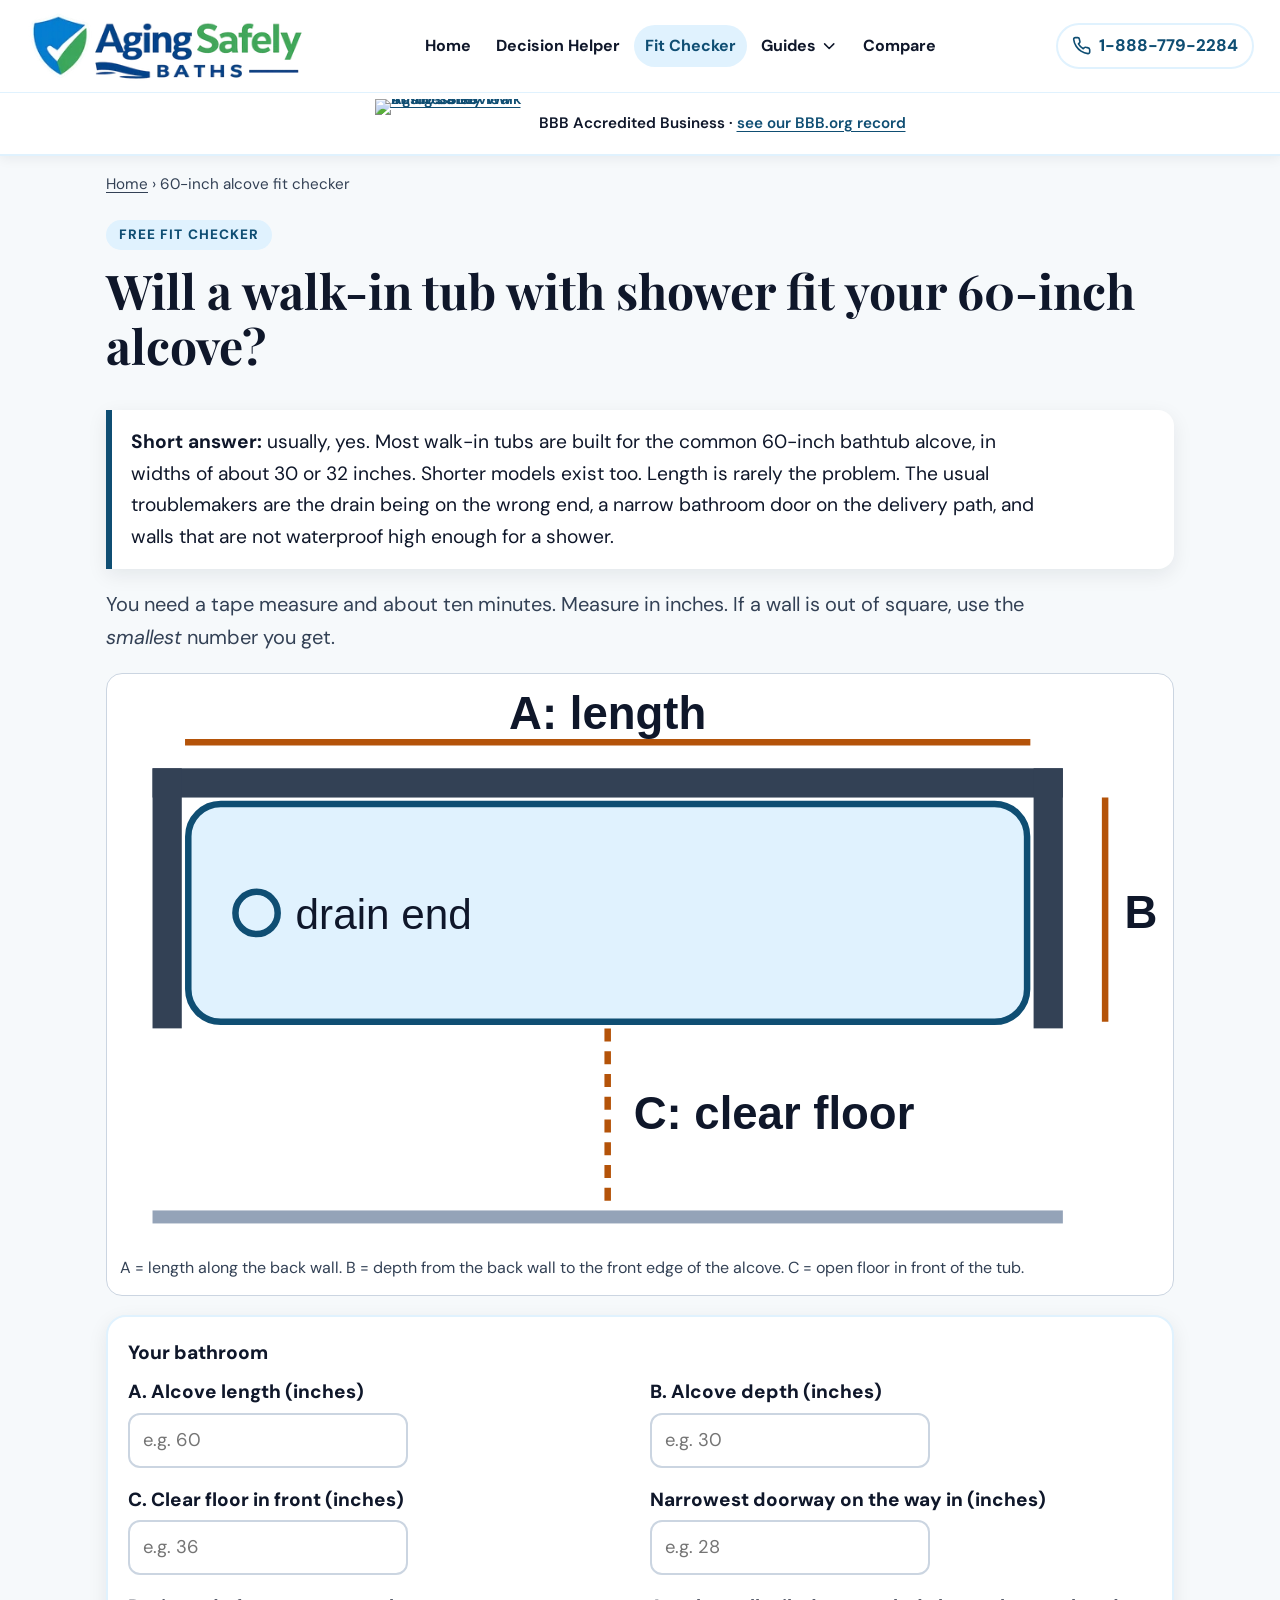
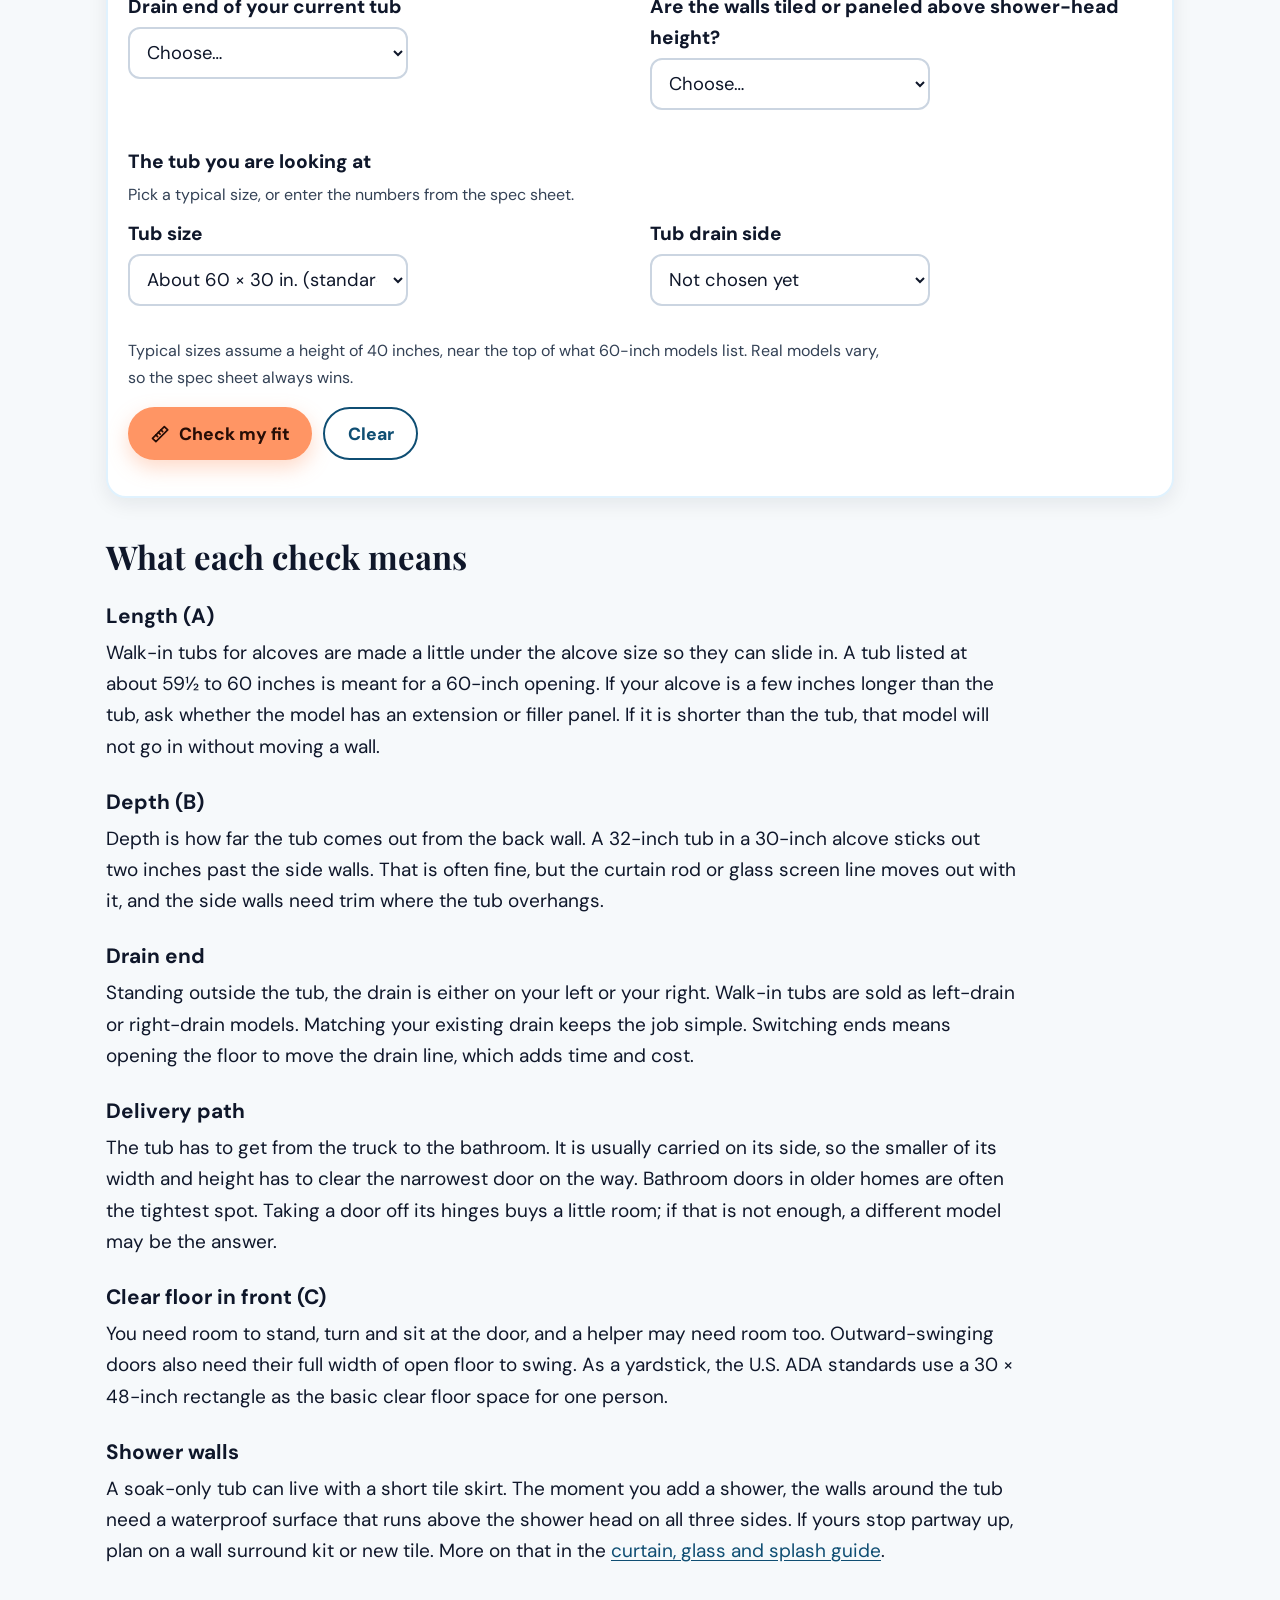
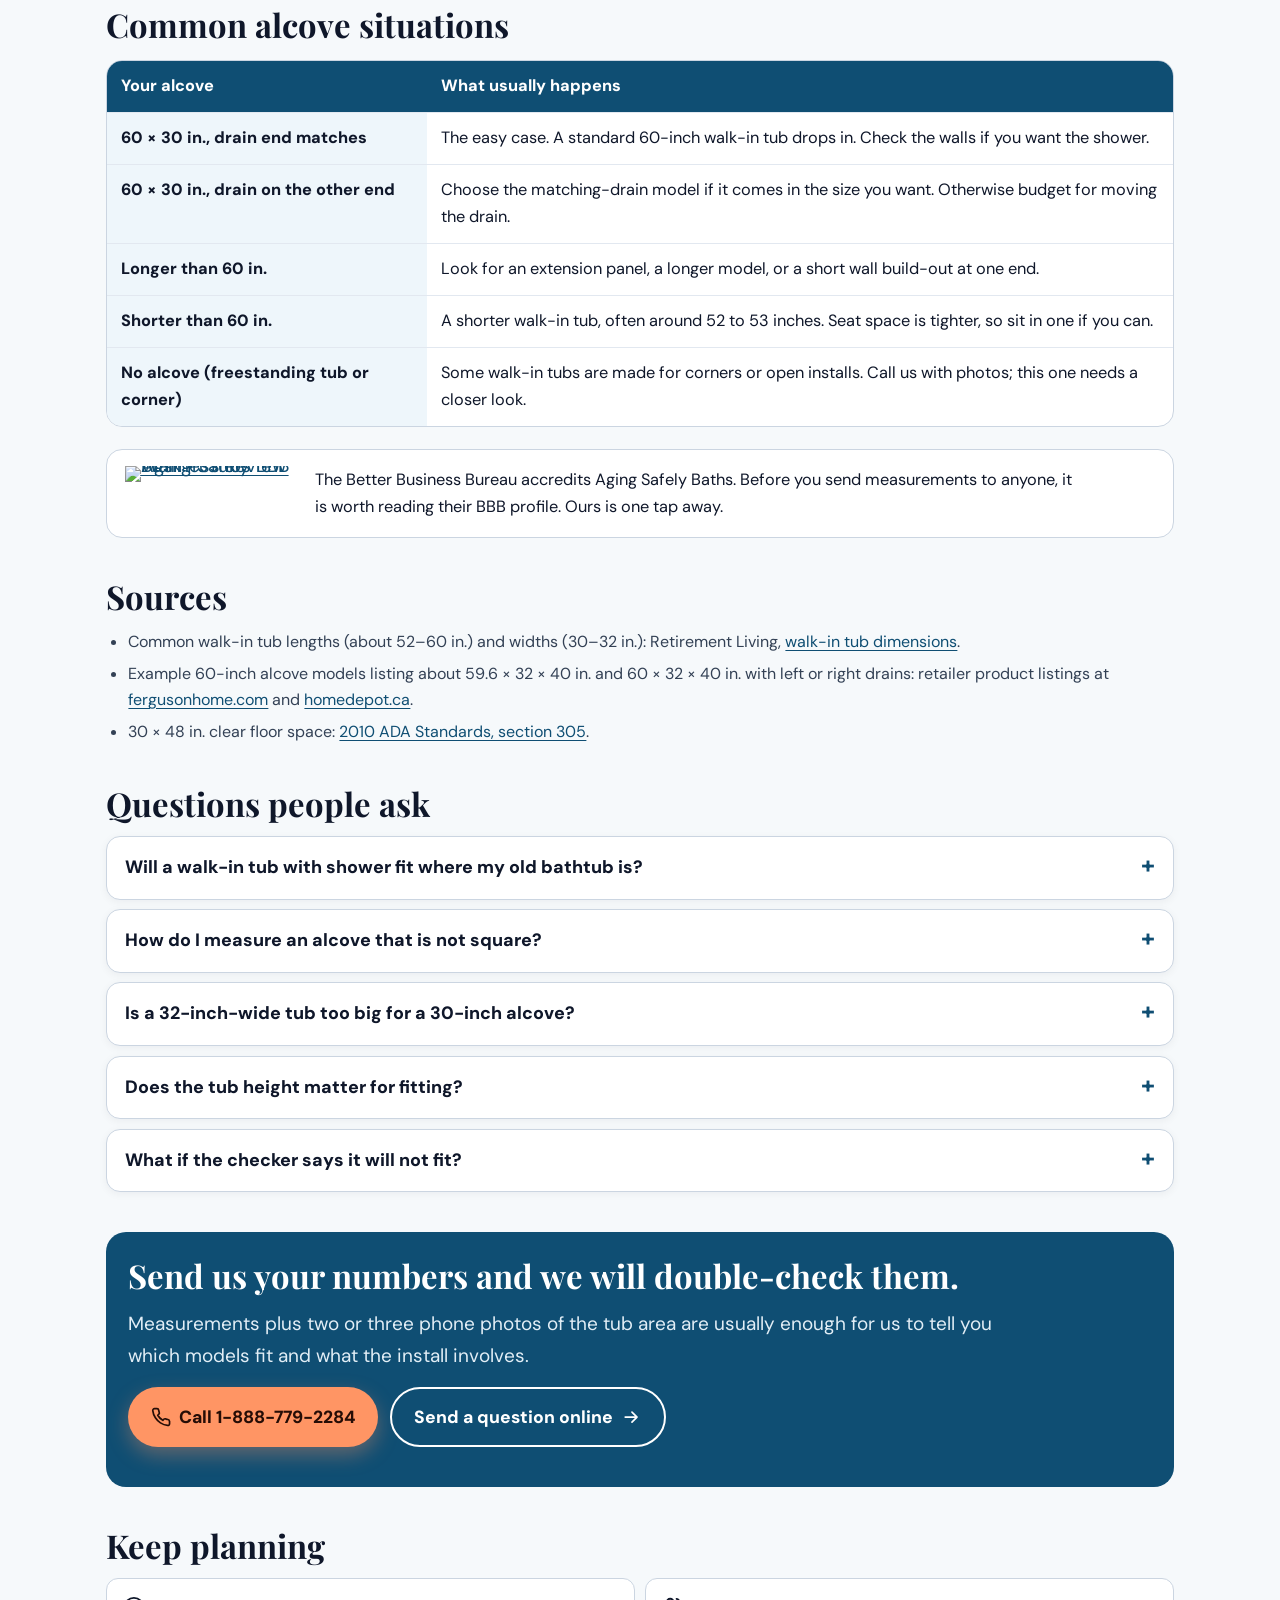
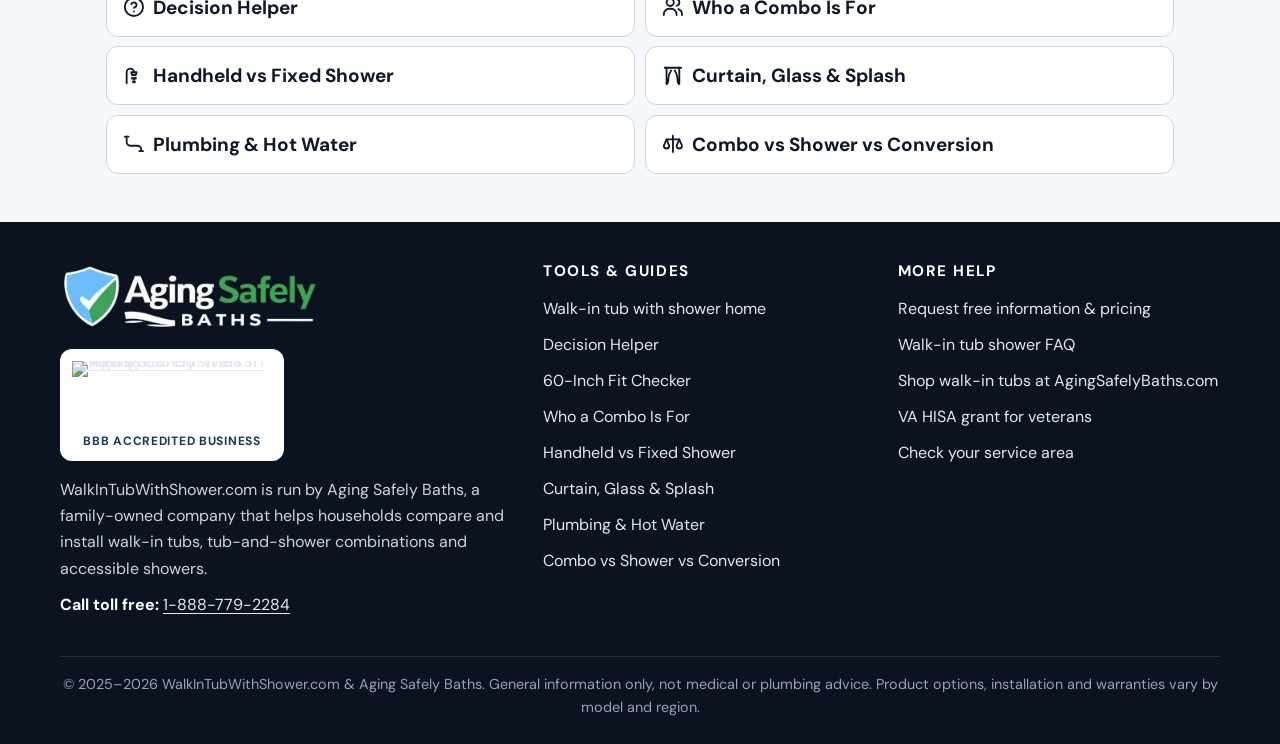
==== alcove-fit-checker/index.html @ 0dc6cfce "Link hygiene: nofollow template/credit/keyword network links Sitewide footer/nav links to Aging Safe" ====
<!DOCTYPE html>
<html lang="en">
<head>
<meta charset="UTF-8">
<meta name="viewport" content="width=device-width, initial-scale=1">
<title>Will a Walk-In Tub Shower Fit a 60-Inch Alcove?</title>
<meta name="description" content="Enter your alcove, doorway and floor measurements. The fit checker flags length, depth, drain side, delivery path and shower-wall problems before you order.">
<link rel="canonical" href="https://walkintubwithshower.com/alcove-fit-checker/">
<link rel="icon" type="image/png" sizes="32x32" href="/aging-safely-favicon-32.png">
<link rel="icon" href="/favicon.ico" sizes="any">
<link rel="apple-touch-icon" sizes="180x180" href="/aging-safely-apple-touch-icon.png">
<meta name="theme-color" content="#0f4e73">
<meta property="og:type" content="website">
<meta property="og:site_name" content="WalkInTubWithShower.com">
<meta property="og:title" content="Will a Walk-In Tub Shower Fit a 60-Inch Alcove?">
<meta property="og:description" content="Enter your alcove, doorway and floor measurements. The fit checker flags length, depth, drain side, delivery path and shower-wall problems before you order.">
<meta property="og:url" content="https://walkintubwithshower.com/alcove-fit-checker/">
<meta property="og:image" content="https://walkintubwithshower.com/aging-safely-icon-512.png">
<meta name="twitter:card" content="summary">
<link rel="preconnect" href="https://fonts.googleapis.com">
<link rel="preconnect" href="https://fonts.gstatic.com" crossorigin>
<link href="https://fonts.googleapis.com/css2?family=Playfair+Display:wght@700;900&family=DM+Sans:wght@400;500;700;800&display=swap" rel="stylesheet">
<link rel="stylesheet" href="/assets/wits.css">
<script type="application/ld+json">
{
 "@context": "https://schema.org",
 "@graph": [
  {
   "@type": "WebPage",
   "@id": "https://walkintubwithshower.com/alcove-fit-checker/#page",
   "url": "https://walkintubwithshower.com/alcove-fit-checker/",
   "name": "Will a Walk-In Tub Shower Fit a 60-Inch Alcove?",
   "headline": "Will a walk-in tub with shower fit your 60-inch alcove?",
   "description": "Enter your alcove, doorway and floor measurements. The fit checker flags length, depth, drain side, delivery path and shower-wall problems before you order.",
   "inLanguage": "en-US",
   "dateModified": "2026-10-11",
   "isPartOf": {
    "@type": "WebSite",
    "name": "WalkInTubWithShower.com",
    "url": "https://walkintubwithshower.com/"
   },
   "publisher": {
    "@type": "Organization",
    "name": "Aging Safely Baths",
    "url": "https://www.agingsafelybaths.com/",
    "telephone": "+1-888-779-2284"
   }
  },
  {
   "@type": "BreadcrumbList",
   "itemListElement": [
    {
     "@type": "ListItem",
     "position": 1,
     "name": "Home",
     "item": "https://walkintubwithshower.com/"
    },
    {
     "@type": "ListItem",
     "position": 2,
     "name": "60-inch alcove fit checker",
     "item": "https://walkintubwithshower.com/alcove-fit-checker/"
    }
   ]
  },
  {
   "@type": "FAQPage",
   "mainEntity": [
    {
     "@type": "Question",
     "name": "Will a walk-in tub with shower fit where my old bathtub is?",
     "acceptedAnswer": {
      "@type": "Answer",
      "text": "In most homes with a standard 60-inch tub alcove, yes. Check three things besides length: which end the drain is on, the narrowest doorway on the way in, and whether the walls are waterproof high enough for a shower."
     }
    },
    {
     "@type": "Question",
     "name": "How do I measure an alcove that is not square?",
     "acceptedAnswer": {
      "@type": "Answer",
      "text": "Measure the length along the back wall at the floor, at about 30 inches up and near the top of where the tub will sit. Use the smallest number. Do the same for depth on both side walls."
     }
    },
    {
     "@type": "Question",
     "name": "Is a 32-inch-wide tub too big for a 30-inch alcove?",
     "acceptedAnswer": {
      "@type": "Answer",
      "text": "Not always. It will stick out about two inches past the side walls. That works in many bathrooms, but it moves your curtain or screen line and needs trim at the overhang. Check that the front clearance still leaves room to sit at the door."
     }
    },
    {
     "@type": "Question",
     "name": "Does the tub height matter for fitting?",
     "acceptedAnswer": {
      "@type": "Answer",
      "text": "For the room itself, rarely. For delivery, yes: the tub is usually carried on its side, so its height or width, whichever is smaller, has to clear the narrowest doorway."
     }
    },
    {
     "@type": "Question",
     "name": "What if the checker says it will not fit?",
     "acceptedAnswer": {
      "@type": "Answer",
      "text": "It may still be possible with a different model, a door taken off its hinges, or a small wall change. Send us your numbers and photos and we will tell you honestly what it would take."
     }
    }
   ]
  }
 ]
}
</script>
</head>
<body>
<a class="skip" href="#main">Skip to main content</a>
<header class="sh">
  <div class="sh-in">
    <a class="sh-logo" href="/" aria-label="WalkInTubWithShower.com home"><img src="/assets/aging-safely-baths-logo-header.webp" alt="Aging Safely Baths: Walk In Tub With Shower" width="280" height="74"></a>
    <nav class="sh-nav" aria-label="Main">
      <a href="/">Home</a>
      <a href="/combo-or-shower-quiz/">Decision Helper</a>
      <a href="/alcove-fit-checker/" aria-current="page">Fit Checker</a>
      <details><summary>Guides <svg class="ico " viewBox="0 0 24 24" fill="none" stroke="currentColor" stroke-width="2" stroke-linecap="round" stroke-linejoin="round" aria-hidden="true" focusable="false"><path d="M6 9l6 6 6-6"/></svg></summary><div class="sh-drop"><a href="/who-needs-a-tub-shower-combo/">Who a Combo Is For</a><a href="/handheld-vs-fixed-shower-head/">Handheld vs Fixed Shower</a><a href="/curtain-glass-and-splash-control/">Curtain, Glass & Splash</a><a href="/plumbing-and-hot-water/">Plumbing & Hot Water</a></div></details>
      <a href="/combo-vs-walk-in-shower-vs-conversion/">Compare</a>
    </nav>
    <div class="sh-right">
      <a class="sh-phone" href="tel:1-888-779-2284" aria-label="Call Aging Safely Baths at 1-888-779-2284"><svg class="ico " viewBox="0 0 24 24" fill="none" stroke="currentColor" stroke-width="2" stroke-linecap="round" stroke-linejoin="round" aria-hidden="true" focusable="false"><path d="M22 16.9v3a2 2 0 0 1-2.2 2 19.8 19.8 0 0 1-8.6-3.1 19.5 19.5 0 0 1-6-6A19.8 19.8 0 0 1 2.1 4.2 2 2 0 0 1 4.1 2h3a2 2 0 0 1 2 1.7c.1.9.4 1.8.7 2.7a2 2 0 0 1-.5 2.1L8 9.8a16 16 0 0 0 6 6l1.3-1.3a2 2 0 0 1 2.1-.4c.9.3 1.8.6 2.7.7a2 2 0 0 1 1.7 2z"/></svg><span class="ph-txt">1-888-779-2284</span></a>
      <button class="sh-burger" type="button" aria-expanded="false" aria-controls="mnav"><svg class="ico " viewBox="0 0 24 24" fill="none" stroke="currentColor" stroke-width="2" stroke-linecap="round" stroke-linejoin="round" aria-hidden="true" focusable="false"><path d="M3 6h18M3 12h18M3 18h18"/></svg><span>Menu</span></button>
    </div>
  </div>
  <nav class="mnav" id="mnav" aria-label="Mobile">
    <a href="/">Home</a><a href="/combo-or-shower-quiz/">Decision Helper</a><a href="/alcove-fit-checker/" aria-current="page">60-Inch Fit Checker</a><a href="/who-needs-a-tub-shower-combo/">Who a Combo Is For</a><a href="/handheld-vs-fixed-shower-head/">Handheld vs Fixed Shower</a><a href="/curtain-glass-and-splash-control/">Curtain, Glass & Splash</a><a href="/plumbing-and-hot-water/">Plumbing & Hot Water</a><a href="/combo-vs-walk-in-shower-vs-conversion/">Combo vs Shower vs Conversion</a><a href="/#contact">Free info &amp; pricing</a>
  </nav>
  <div class="sh-bbb"><div class="sh-bbb-in"><a class="bbb-seal " href="https://www.bbb.org/us/co/denver/profile/walk-in-tubs/aging-safely-walk-in-tubs-1296-90145069/#sealclick" target="_blank" rel="nofollow noopener" aria-label="BBB Accredited Business: Aging Safely Walk in Tubs"><img src="https://seal-alaskaoregonwesternwashington.bbb.org/seals/blue-seal-200-65-bbb-90145069.png" width="200" height="65" alt="Aging Safely Walk in Tubs BBB Business Review" loading="lazy" decoding="async"></a><span>BBB Accredited Business &middot; <a href="https://www.bbb.org/us/co/denver/profile/walk-in-tubs/aging-safely-walk-in-tubs-1296-90145069/#sealclick" target="_blank" rel="nofollow noopener">see our BBB.org record</a></span></div></div>
</header>
<main id="main">
<div class="wrap">
<nav class="crumbs" aria-label="Breadcrumb"><a href="/">Home</a> &rsaquo; <span>60-inch alcove fit checker</span></nav>
<div class="hero">
<span class="kicker">Free fit checker</span>
<h1>Will a walk-in tub with shower fit your 60-inch alcove?</h1>
</div>

<div class="answer"><p><strong>Short answer:</strong> usually, yes. Most walk-in tubs are built for the common 60-inch bathtub alcove, in widths of about 30 or 32 inches. Shorter models exist too. Length is rarely the problem. The usual troublemakers are the drain being on the wrong end, a narrow bathroom door on the delivery path, and walls that are not waterproof high enough for a shower.</p></div>
<p class="lead">You need a tape measure and about ten minutes. Measure in inches. If a wall is out of square, use the <em>smallest</em> number you get.</p>

<figure class="diagram">
<svg viewBox="0 0 640 340" role="img" aria-labelledby="dg-t dg-d" style="width:100%;height:auto">
<title id="dg-t">Where to measure a bathtub alcove</title>
<desc id="dg-d">Top-down drawing of a tub alcove with three walls. A is the length along the back wall from side wall to side wall. B is the depth from the back wall to the front edge of the alcove. C is the open floor from the front of the tub to the nearest vanity, toilet or wall.</desc>
<line x1="40" y1="34" x2="560" y2="34" stroke="#b45309" stroke-width="4"/>
<text x="300" y="26" text-anchor="middle" font-size="28" font-weight="700" fill="#0f172a" font-family="sans-serif">A: length</text>
<rect x="20" y="50" width="560" height="18" fill="#334155"/>
<rect x="20" y="50" width="18" height="160" fill="#334155"/>
<rect x="562" y="50" width="18" height="160" fill="#334155"/>
<rect x="42" y="72" width="516" height="134" rx="20" fill="#e0f2fe" stroke="#0f4e73" stroke-width="4"/>
<circle cx="84" cy="139" r="13" fill="none" stroke="#0f4e73" stroke-width="4"/>
<text x="108" y="149" font-size="26" fill="#0f172a" font-family="sans-serif">drain end</text>
<line x1="606" y1="68" x2="606" y2="206" stroke="#b45309" stroke-width="4"/>
<text x="618" y="148" font-size="28" font-weight="700" fill="#0f172a" font-family="sans-serif">B</text>
<line x1="300" y1="210" x2="300" y2="318" stroke="#b45309" stroke-width="4" stroke-dasharray="8 6"/>
<text x="316" y="272" font-size="28" font-weight="700" fill="#0f172a" font-family="sans-serif">C: clear floor</text>
<rect x="20" y="322" width="560" height="8" fill="#94a3b8"/>
</svg>
<figcaption>A = length along the back wall. B = depth from the back wall to the front edge of the alcove. C = open floor in front of the tub.</figcaption>
</figure>

<form class="tool" id="fit" novalidate>
  <fieldset><legend>Your bathroom</legend>
  <div class="fields">
    <div class="field"><label for="f-len">A. Alcove length (inches)</label><input id="f-len" type="number" inputmode="decimal" min="30" max="120" step="0.25" placeholder="e.g. 60"></div>
    <div class="field"><label for="f-dep">B. Alcove depth (inches)</label><input id="f-dep" type="number" inputmode="decimal" min="20" max="60" step="0.25" placeholder="e.g. 30"></div>
    <div class="field"><label for="f-clear">C. Clear floor in front (inches)</label><input id="f-clear" type="number" inputmode="decimal" min="0" max="200" step="0.5" placeholder="e.g. 36"></div>
    <div class="field"><label for="f-door">Narrowest doorway on the way in (inches)</label><input id="f-door" type="number" inputmode="decimal" min="15" max="60" step="0.25" placeholder="e.g. 28"></div>
    <div class="field"><label for="f-drain">Drain end of your current tub</label><select id="f-drain"><option value="">Choose…</option><option value="L">Left (standing outside, facing the tub)</option><option value="R">Right (standing outside, facing the tub)</option><option value="?">Not sure</option></select></div>
    <div class="field"><label for="f-walls">Are the walls tiled or paneled above shower-head height?</label><select id="f-walls"><option value="">Choose…</option><option value="yes">Yes, all three walls</option><option value="part">Only partway up</option><option value="no">No, bare drywall or paint</option><option value="?">Not sure</option></select></div>
  </div></fieldset>
  <fieldset><legend>The tub you are looking at</legend>
  <p class="hint">Pick a typical size, or enter the numbers from the spec sheet.</p>
  <div class="fields">
    <div class="field"><label for="f-model">Tub size</label><select id="f-model">
      <option value="60x30x40">About 60 × 30 in. (standard alcove)</option>
      <option value="60x32x40">About 60 × 32 in. (wider seat)</option>
      <option value="53x30x40">About 52–53 × 30 in. (shorter model)</option>
      <option value="custom">I have the spec sheet numbers</option>
    </select></div>
    <div class="field"><label for="f-tdrain">Tub drain side</label><select id="f-tdrain"><option value="?">Not chosen yet</option><option value="L">Left drain</option><option value="R">Right drain</option></select></div>
    <div class="field cust" hidden><label for="f-tl">Tub length (inches)</label><input id="f-tl" type="number" inputmode="decimal" step="0.25"></div>
    <div class="field cust" hidden><label for="f-tw">Tub width (inches)</label><input id="f-tw" type="number" inputmode="decimal" step="0.25"></div>
    <div class="field cust" hidden><label for="f-th">Tub height (inches)</label><input id="f-th" type="number" inputmode="decimal" step="0.25"></div>
  </div></fieldset>
  <p class="hint">Typical sizes assume a height of 40 inches, near the top of what 60-inch models list. Real models vary, so the spec sheet always wins.</p>
  <p class="err" id="fit-err" role="alert" hidden></p>
  <div class="btn-row"><button class="btn btn-cta" type="submit"><svg class="ico " viewBox="0 0 24 24" fill="none" stroke="currentColor" stroke-width="2" stroke-linecap="round" stroke-linejoin="round" aria-hidden="true" focusable="false"><path d="M3 17L17 3l4 4L7 21z"/><path d="M7 13l2 2M10 10l2 2M13 7l2 2"/></svg> Check my fit</button><button class="btn btn-ghost" type="reset" id="fit-reset">Clear</button></div>
  <div class="result" id="fit-out" hidden aria-live="polite" tabindex="-1"></div>
</form>

<h2>What each check means</h2>
<h3>Length (A)</h3>
<p>Walk-in tubs for alcoves are made a little under the alcove size so they can slide in. A tub listed at about 59½ to 60 inches is meant for a 60-inch opening. If your alcove is a few inches longer than the tub, ask whether the model has an extension or filler panel. If it is shorter than the tub, that model will not go in without moving a wall.</p>
<h3>Depth (B)</h3>
<p>Depth is how far the tub comes out from the back wall. A 32-inch tub in a 30-inch alcove sticks out two inches past the side walls. That is often fine, but the curtain rod or glass screen line moves out with it, and the side walls need trim where the tub overhangs.</p>
<h3>Drain end</h3>
<p>Standing outside the tub, the drain is either on your left or your right. Walk-in tubs are sold as left-drain or right-drain models. Matching your existing drain keeps the job simple. Switching ends means opening the floor to move the drain line, which adds time and cost.</p>
<h3>Delivery path</h3>
<p>The tub has to get from the truck to the bathroom. It is usually carried on its side, so the smaller of its width and height has to clear the narrowest door on the way. Bathroom doors in older homes are often the tightest spot. Taking a door off its hinges buys a little room; if that is not enough, a different model may be the answer.</p>
<h3>Clear floor in front (C)</h3>
<p>You need room to stand, turn and sit at the door, and a helper may need room too. Outward-swinging doors also need their full width of open floor to swing. As a yardstick, the U.S. ADA standards use a 30 × 48-inch rectangle as the basic clear floor space for one person.</p>
<h3>Shower walls</h3>
<p>A soak-only tub can live with a short tile skirt. The moment you add a shower, the walls around the tub need a waterproof surface that runs above the shower head on all three sides. If yours stop partway up, plan on a wall surround kit or new tile. More on that in the <a href="/curtain-glass-and-splash-control/">curtain, glass and splash guide</a>.</p>

<h2>Common alcove situations</h2>
<div class="tbl-wrap"><table>
<thead><tr><th scope="col">Your alcove</th><th scope="col">What usually happens</th></tr></thead>
<tbody>
<tr><th scope="row">60 × 30 in., drain end matches</th><td>The easy case. A standard 60-inch walk-in tub drops in. Check the walls if you want the shower.</td></tr>
<tr><th scope="row">60 × 30 in., drain on the other end</th><td>Choose the matching-drain model if it comes in the size you want. Otherwise budget for moving the drain.</td></tr>
<tr><th scope="row">Longer than 60 in.</th><td>Look for an extension panel, a longer model, or a short wall build-out at one end.</td></tr>
<tr><th scope="row">Shorter than 60 in.</th><td>A shorter walk-in tub, often around 52 to 53 inches. Seat space is tighter, so sit in one if you can.</td></tr>
<tr><th scope="row">No alcove (freestanding tub or corner)</th><td>Some walk-in tubs are made for corners or open installs. Call us with photos; this one needs a closer look.</td></tr>
</tbody></table></div>

<div class="trust"><a class="bbb-seal " href="https://www.bbb.org/us/co/denver/profile/walk-in-tubs/aging-safely-walk-in-tubs-1296-90145069/#sealclick" target="_blank" rel="nofollow noopener" aria-label="BBB Accredited Business: Aging Safely Walk in Tubs"><img src="https://seal-alaskaoregonwesternwashington.bbb.org/seals/blue-seal-200-65-bbb-90145069.png" width="200" height="65" alt="Aging Safely Walk in Tubs BBB Business Review" loading="lazy" decoding="async"></a><p>The Better Business Bureau accredits Aging Safely Baths. Before you send measurements to anyone, it is worth reading their BBB profile. Ours is one tap away.</p></div>

<h2>Sources</h2>
<ul class="src">
<li>Common walk-in tub lengths (about 52–60 in.) and widths (30–32 in.): Retirement Living, <a href="https://www.retirementliving.com/best-walk-in-tubs/walk-in-tub-dimensions" target="_blank" rel="noopener">walk-in tub dimensions</a>.</li>
<li>Example 60-inch alcove models listing about 59.6 × 32 × 40 in. and 60 × 32 × 40 in. with left or right drains: retailer product listings at <a href="https://www.fergusonhome.com/" target="_blank" rel="noopener">fergusonhome.com</a> and <a href="https://www.homedepot.ca/" target="_blank" rel="noopener">homedepot.ca</a>.</li>
<li>30 × 48 in. clear floor space: <a href="https://www.access-board.gov/ada/#ada-305" target="_blank" rel="noopener">2010 ADA Standards, section 305</a>.</li>
</ul>
<section class="faq" id="faq" aria-labelledby="faq-h"><h2 id="faq-h">Questions people ask</h2>
<details><summary>Will a walk-in tub with shower fit where my old bathtub is?</summary><div><p>In most homes with a standard 60-inch tub alcove, yes. Check three things besides length: which end the drain is on, the narrowest doorway on the way in, and whether the walls are waterproof high enough for a shower.</p></div></details>
<details><summary>How do I measure an alcove that is not square?</summary><div><p>Measure the length along the back wall at the floor, at about 30 inches up and near the top of where the tub will sit. Use the smallest number. Do the same for depth on both side walls.</p></div></details>
<details><summary>Is a 32-inch-wide tub too big for a 30-inch alcove?</summary><div><p>Not always. It will stick out about two inches past the side walls. That works in many bathrooms, but it moves your curtain or screen line and needs trim at the overhang. Check that the front clearance still leaves room to sit at the door.</p></div></details>
<details><summary>Does the tub height matter for fitting?</summary><div><p>For the room itself, rarely. For delivery, yes: the tub is usually carried on its side, so its height or width, whichever is smaller, has to clear the narrowest doorway.</p></div></details>
<details><summary>What if the checker says it will not fit?</summary><div><p>It may still be possible with a different model, a door taken off its hinges, or a small wall change. Send us your numbers and photos and we will tell you honestly what it would take.</p></div></details>
</section>
<section class="ctaband" aria-labelledby="cta-h">
  <h2 id="cta-h">Send us your numbers and we will double-check them.</h2>
  <p>Measurements plus two or three phone photos of the tub area are usually enough for us to tell you which models fit and what the install involves.</p>
  <div class="btn-row"><a class="btn btn-cta" href="tel:1-888-779-2284"><svg class="ico " viewBox="0 0 24 24" fill="none" stroke="currentColor" stroke-width="2" stroke-linecap="round" stroke-linejoin="round" aria-hidden="true" focusable="false"><path d="M22 16.9v3a2 2 0 0 1-2.2 2 19.8 19.8 0 0 1-8.6-3.1 19.5 19.5 0 0 1-6-6A19.8 19.8 0 0 1 2.1 4.2 2 2 0 0 1 4.1 2h3a2 2 0 0 1 2 1.7c.1.9.4 1.8.7 2.7a2 2 0 0 1-.5 2.1L8 9.8a16 16 0 0 0 6 6l1.3-1.3a2 2 0 0 1 2.1-.4c.9.3 1.8.6 2.7.7a2 2 0 0 1 1.7 2z"/></svg> Call 1-888-779-2284</a><a class="btn btn-ghost" href="/#contact">Send a question online <svg class="ico " viewBox="0 0 24 24" fill="none" stroke="currentColor" stroke-width="2" stroke-linecap="round" stroke-linejoin="round" aria-hidden="true" focusable="false"><path d="M5 12h14M13 6l6 6-6 6"/></svg></a></div>
</section>
<nav class="related" aria-labelledby="rel-h"><h2 id="rel-h">Keep planning</h2><ul><li><a href="/combo-or-shower-quiz/"><svg class="ico " viewBox="0 0 24 24" fill="none" stroke="currentColor" stroke-width="2" stroke-linecap="round" stroke-linejoin="round" aria-hidden="true" focusable="false"><circle cx="12" cy="12" r="10"/><path d="M9.1 9a3 3 0 0 1 5.8 1c0 2-3 3-3 3"/><path d="M12 17h.01"/></svg> Decision Helper</a></li><li><a href="/who-needs-a-tub-shower-combo/"><svg class="ico " viewBox="0 0 24 24" fill="none" stroke="currentColor" stroke-width="2" stroke-linecap="round" stroke-linejoin="round" aria-hidden="true" focusable="false"><circle cx="9" cy="7" r="4"/><path d="M2 21v-1a6 6 0 0 1 6-6h2a6 6 0 0 1 6 6v1"/><path d="M16 3.1a4 4 0 0 1 0 7.8M22 21v-1a6 6 0 0 0-4-5.6"/></svg> Who a Combo Is For</a></li><li><a href="/handheld-vs-fixed-shower-head/"><svg class="ico " viewBox="0 0 24 24" fill="none" stroke="currentColor" stroke-width="2" stroke-linecap="round" stroke-linejoin="round" aria-hidden="true" focusable="false"><path d="M4 20V8a4 4 0 0 1 8 0"/><path d="M9 8h6l-1 3h-4z"/><path d="M10 14v1M12 14v2M14 14v1M11 18v1M13 18v1"/></svg> Handheld vs Fixed Shower</a></li><li><a href="/curtain-glass-and-splash-control/"><svg class="ico " viewBox="0 0 24 24" fill="none" stroke="currentColor" stroke-width="2" stroke-linecap="round" stroke-linejoin="round" aria-hidden="true" focusable="false"><path d="M3 3h18"/><path d="M5 3v18c2-1 2-3 2-6s1-6 3-9"/><path d="M19 3v18c-2-1-2-3-2-6s-1-6-3-9"/></svg> Curtain, Glass & Splash</a></li><li><a href="/plumbing-and-hot-water/"><svg class="ico " viewBox="0 0 24 24" fill="none" stroke="currentColor" stroke-width="2" stroke-linecap="round" stroke-linejoin="round" aria-hidden="true" focusable="false"><path d="M4 4v6a4 4 0 0 0 4 4h8a4 4 0 0 1 4 4v2"/><path d="M2 4h4M18 20h4"/></svg> Plumbing & Hot Water</a></li><li><a href="/combo-vs-walk-in-shower-vs-conversion/"><svg class="ico " viewBox="0 0 24 24" fill="none" stroke="currentColor" stroke-width="2" stroke-linecap="round" stroke-linejoin="round" aria-hidden="true" focusable="false"><path d="M12 3v18M5 7h14"/><path d="M5 7l-3 7a3 3 0 0 0 6 0zM19 7l-3 7a3 3 0 0 0 6 0z"/></svg> Combo vs Shower vs Conversion</a></li></ul></nav>

</div>
</main>
<footer class="sf">
  <div class="sf-in">
    <div>
      <div class="sf-brand">
        <img class="sf-logo" src="/assets/aging-safely-baths-logo-footer-dark.webp" alt="Aging Safely Baths" width="260" height="69" loading="lazy">
        <div class="sf-bbb"><a class="bbb-seal " href="https://www.bbb.org/us/co/denver/profile/walk-in-tubs/aging-safely-walk-in-tubs-1296-90145069/#sealclick" target="_blank" rel="nofollow noopener" aria-label="BBB Accredited Business: Aging Safely Walk in Tubs"><img src="https://seal-alaskaoregonwesternwashington.bbb.org/seals/blue-seal-200-65-bbb-90145069.png" width="200" height="65" alt="Aging Safely Walk in Tubs BBB Business Review" loading="lazy" decoding="async"></a><b>BBB Accredited Business</b></div>
      </div>
      <p>WalkInTubWithShower.com is run by Aging Safely Baths, a family-owned company that helps households compare and install walk-in tubs, tub-and-shower combinations and accessible showers.</p>
      <p><strong style="color:#fff">Call toll free:</strong> <a href="tel:1-888-779-2284">1-888-779-2284</a></p>
    </div>
    <div>
      <h2>Tools &amp; guides</h2>
      <div class="sf-links"><a href="/">Walk-in tub with shower home</a><a href="/combo-or-shower-quiz/">Decision Helper</a><a href="/alcove-fit-checker/">60-Inch Fit Checker</a><a href="/who-needs-a-tub-shower-combo/">Who a Combo Is For</a><a href="/handheld-vs-fixed-shower-head/">Handheld vs Fixed Shower</a><a href="/curtain-glass-and-splash-control/">Curtain, Glass & Splash</a><a href="/plumbing-and-hot-water/">Plumbing & Hot Water</a><a href="/combo-vs-walk-in-shower-vs-conversion/">Combo vs Shower vs Conversion</a></div>
    </div>
    <div>
      <h2>More help</h2>
      <div class="sf-links">
        <a href="/#contact">Request free information &amp; pricing</a>
        <a href="/#faq">Walk-in tub shower FAQ</a>
        <a href="https://www.agingsafelybaths.com/walk-in-tubs/" target="_blank" rel="noopener nofollow">Shop walk-in tubs at AgingSafelyBaths.com</a>
        <a href="https://www.agingsafelybaths.com/va-hisa-grant-for-bathroom-modifications/" target="_blank" rel="noopener nofollow">VA HISA grant for veterans</a>
        <a href="https://www.agingsafelybaths.com/about/locations/" target="_blank" rel="noopener nofollow">Check your service area</a>
      </div>
    </div>
  </div>
  <div class="sf-bot">&copy; 2025&ndash;2026 WalkInTubWithShower.com &amp; Aging Safely Baths. General information only, not medical or plumbing advice. Product options, installation and warranties vary by model and region.</div>
</footer>
<div class="mcta"><a class="btn btn-cta" href="tel:1-888-779-2284"><svg class="ico " viewBox="0 0 24 24" fill="none" stroke="currentColor" stroke-width="2" stroke-linecap="round" stroke-linejoin="round" aria-hidden="true" focusable="false"><path d="M22 16.9v3a2 2 0 0 1-2.2 2 19.8 19.8 0 0 1-8.6-3.1 19.5 19.5 0 0 1-6-6A19.8 19.8 0 0 1 2.1 4.2 2 2 0 0 1 4.1 2h3a2 2 0 0 1 2 1.7c.1.9.4 1.8.7 2.7a2 2 0 0 1-.5 2.1L8 9.8a16 16 0 0 0 6 6l1.3-1.3a2 2 0 0 1 2.1-.4c.9.3 1.8.6 2.7.7a2 2 0 0 1 1.7 2z"/></svg> Call 1-888-779-2284</a></div>
<script src="/assets/wits.js" defer></script>
<script>
(function(){
  var f=document.getElementById('fit'),out=document.getElementById('fit-out'),err=document.getElementById('fit-err'),model=document.getElementById('f-model');
  function n(id){var v=parseFloat(document.getElementById(id).value);return isFinite(v)?v:null;}
  function v(id){return document.getElementById(id).value;}
  function esc(s){var d=document.createElement('div');d.textContent=s;return d.innerHTML;}
  function toggle(){var c=model.value==='custom';document.querySelectorAll('#fit .cust').forEach(function(e){e.hidden=!c;});}
  model.addEventListener('change',toggle);toggle();
  f.addEventListener('submit',function(e){
    e.preventDefault();
    var L=n('f-len'),D=n('f-dep'),C=n('f-clear'),W=n('f-door'),tl,tw,th;
    if(model.value==='custom'){tl=n('f-tl');tw=n('f-tw');th=n('f-th');}
    else{var p=model.value.split('x');tl=+p[0];tw=+p[1];th=+p[2];}
    var miss=[];
    if(L===null)miss.push('alcove length');if(D===null)miss.push('alcove depth');
    if(model.value==='custom'&&(tl===null||tw===null))miss.push('tub length and width');
    if(miss.length){err.textContent='Please enter: '+miss.join(', ')+'.';err.hidden=false;out.hidden=true;return;}
    if(L<30||L>120||D<15||D>60){err.textContent='Those numbers look unusual. Please measure again in inches.';err.hidden=false;out.hidden=true;return;}
    err.hidden=true;
    var rows=[],worst=0;
    function add(level,title,text){rows.push([level,title,text]);worst=Math.max(worst,level);}
    var g=L-tl;
    if(g<0)add(2,'Length','The tub is '+(-g).toFixed(1)+' in. longer than your alcove. This model will not go in without changing a wall. Look at a shorter model.');
    else if(g<=1)add(0,'Length','About '+g.toFixed(1)+' in. to spare. That is a normal, snug alcove fit.');
    else if(g<=4)add(1,'Length',g.toFixed(1)+' in. gap. Ask whether this model has an extension or filler panel to close it neatly.');
    else add(1,'Length',g.toFixed(1)+' in. gap. That is a lot: consider a longer model or a short wall build-out at one end.');
    var dg=D-tw;
    if(dg>=0)add(0,'Depth','The tub sits within the alcove, with '+dg.toFixed(1)+' in. to spare.');
    else if(dg>=-3)add(1,'Depth','The tub will stick out about '+(-dg).toFixed(1)+' in. past the side walls. Usually workable, but plan trim at the overhang and move the curtain or screen line out.');
    else add(2,'Depth','The tub would stick out '+(-dg).toFixed(1)+' in. past the side walls. That is a lot for an alcove; check a narrower model.');
    var dr=v('f-drain'),tdr=v('f-tdrain');
    if(dr===''||dr==='?')add(1,'Drain end','Find out which end your drain is on (look for the drain hole or the faucet end). Walk-in tubs are sold as left- or right-drain.');
    else if(tdr==='?')add(1,'Drain end','Your drain is on the '+(dr==='L'?'left':'right')+'. Order the '+(dr==='L'?'left':'right')+'-drain version of the model you pick.');
    else if(tdr===dr)add(0,'Drain end','Tub drain matches your existing drain. Good.');
    else add(2,'Drain end','The tub drains on the opposite end. Either switch to the matching-drain model or plan to open the floor and move the drain.');
    if(W===null)add(1,'Delivery path','Measure the narrowest doorway between the front door and the bathroom, inside the door frame.');
    else{var need=Math.min(tw,th||tw);var spare=W-need;
      if(spare>=1)add(0,'Delivery path','Carried on its side, the tub needs about '+need+' in. Your narrowest door is '+W+' in. It should pass.');
      else if(spare>=-1)add(1,'Delivery path','Very tight: the tub needs about '+need+' in. and your door is '+W+' in. Taking the door off its hinges usually adds a little room. Ask the installer to confirm.');
      else if(spare>=-3)add(1,'Delivery path','The tub needs about '+need+' in. and your narrowest door is '+W+' in. It may not pass as-is. Removing the door and its trim, or a different model, may be needed. Ask the installer to measure.');
      else add(2,'Delivery path','The tub needs about '+need+' in. and your narrowest door is '+W+' in. It is unlikely to fit through that doorway. Look at a narrower model or ask about other ways in.');}
    if(C===null)add(1,'Clear floor','Measure open floor in front of the tub to the nearest vanity, toilet or wall.');
    else if(C>=48)add(0,'Clear floor',C+' in. of open floor: room to stand, sit and have a helper nearby.');
    else if(C>=30)add(1,'Clear floor',C+' in. of open floor. Enough for one person; an outward-swinging door may be tight, so check its width.');
    else add(2,'Clear floor','Only '+C+' in. of open floor. Getting in and out will be cramped; an inward-swinging door and careful grab-bar placement matter here.');
    var wl=v('f-walls');
    if(wl==='yes')add(0,'Shower walls','Walls are waterproof above the shower head. The shower part is ready, as long as the tile or panels are sound.');
    else if(wl==='part')add(1,'Shower walls','Walls stop partway up. For a shower you will need a wall surround or new tile that runs above the shower head.');
    else if(wl==='no')add(2,'Shower walls','No waterproof walls yet. A soak-only tub could work, but a shower needs a wall surround or tile on all three sides.');
    else add(1,'Shower walls','Check how high the tile or panels go. A shower needs waterproof walls above the head on all three sides.');
    var V=[['Looks like a fit','v-ok'],['Fits, with a few things to sort out','v-warn'],['Something needs to change','v-no']][worst];
    var tag=[['OK','v-ok'],['Check','v-warn'],['Problem','v-no']];
    var h='<span class="verdict '+V[1]+'">'+V[0]+'</span><h3>Your fit check</h3><ul class="checks">'+rows.map(function(r){return'<li><span class="tag '+tag[r[0]][1]+'">'+tag[r[0]][0]+'</span><span><strong>'+esc(r[1])+':</strong> '+esc(r[2])+'</span></li>';}).join('')+'</ul>';
    h+='<p class="hint">This is a first pass from your numbers, not a site visit. The spec sheet and an installer’s measurements always win.</p>';
    h+='<div class="btn-row"><button type="button" class="btn btn-cta" id="fit-send">Send these numbers with my question</button></div>';
    out.innerHTML=h;out.hidden=false;out.focus();
    var sum='Fit checker: alcove '+L+' x '+D+' in., clear floor '+(C===null?'?':C)+' in., narrowest door '+(W===null?'?':W)+' in., drain '+(dr||'?')+', walls '+(wl||'?')+'; tub '+tl+' x '+tw+(th?' x '+th:'')+' in., tub drain '+tdr+'.';
    document.getElementById('fit-send').addEventListener('click',function(){try{localStorage.setItem('wits_note',sum);}catch(x){}location.href='/#contact';});
  });
  document.getElementById('fit-reset').addEventListener('click',function(){out.hidden=true;err.hidden=true;setTimeout(toggle,0);});
})();
</script>
</body>
</html>
---- assets/wits.css ----
/* walkintubwithshower.com guide pages: large type, plain layout, high contrast */
:root{
  --ink:#0f172a; --muted:#334155; --line:#cbd5e1; --soft:#eef6fb; --card:#ffffff; --page:#f6f9fb;
  --brand:#0f4e73; --brand2:#1a6d96; --brand-tint:#e0f2fe;
  --cta:#ff9564; --cta-ink:#260d06; --ok:#166534; --ok-bg:#dcfce7; --warn:#92400e; --warn-bg:#fef3c7; --no:#991b1b; --no-bg:#fee2e2;
  --r:16px; --shadow:0 6px 20px rgba(15,23,42,.08);
}
*,*::before,*::after{box-sizing:border-box}
html{-webkit-text-size-adjust:100%}
body{margin:0;background:var(--page);color:var(--ink);font-family:'DM Sans',system-ui,-apple-system,'Segoe UI',Roboto,sans-serif;font-size:1.1875rem;line-height:1.65}
img{max-width:100%;height:auto;display:block}
a{color:var(--brand);text-underline-offset:3px}
a:hover{color:var(--brand2)}
:focus-visible{outline:3px solid #f59e0b;outline-offset:2px}
.skip{position:absolute;left:-9999px;top:0;background:#fff;color:var(--ink);padding:.6rem 1rem;z-index:999}
.skip:focus{left:8px;top:8px}
.ico{width:1.15em;height:1.15em;flex:0 0 auto;vertical-align:-.18em}

/* header */
.sh{position:sticky;top:0;z-index:100;background:#fff;border-bottom:2px solid var(--brand-tint);box-shadow:0 2px 12px rgba(15,23,42,.07)}
.sh-in{max-width:1260px;margin:0 auto;padding:.55rem 1rem;display:flex;align-items:center;gap:1rem;justify-content:space-between}
.sh-logo{flex:0 1 280px;min-width:0;display:block}
.sh-logo img{width:280px;max-width:100%;height:auto}
.sh-nav{display:flex;align-items:center;gap:.15rem}
.sh-nav>a,.sh-nav summary{font-size:1rem;font-weight:700;color:var(--ink);text-decoration:none;padding:.5rem .7rem;border-radius:999px;cursor:pointer;white-space:nowrap}
.sh-nav>a:hover,.sh-nav summary:hover,.sh-nav>a[aria-current=page]{background:var(--brand-tint);color:var(--brand)}
.sh-nav details{position:relative}
.sh-nav summary{list-style:none;display:inline-flex;align-items:center;gap:.3rem}
.sh-nav summary::-webkit-details-marker{display:none}
.sh-drop{position:absolute;right:0;top:calc(100% + .4rem);background:#fff;border:1px solid var(--line);border-radius:14px;box-shadow:var(--shadow);padding:.5rem;min-width:300px}
.sh-drop a{display:block;padding:.55rem .75rem;border-radius:10px;color:var(--ink);text-decoration:none;font-weight:600;font-size:1rem}
.sh-drop a:hover{background:var(--brand-tint)}
.sh-right{display:flex;align-items:center;gap:.5rem;flex:0 0 auto}
.sh-phone{display:inline-flex;align-items:center;gap:.45rem;font-weight:800;color:var(--brand);text-decoration:none;border:2px solid var(--brand-tint);border-radius:999px;padding:.45rem .9rem;font-size:1.05rem;white-space:nowrap}
.sh-phone:hover{background:var(--brand-tint)}
.sh-burger{display:none;background:#fff;border:2px solid var(--line);border-radius:12px;padding:.5rem;cursor:pointer;color:var(--ink);align-items:center;gap:.35rem;font:700 1rem inherit;font-family:inherit}
.sh-bbb{border-top:1px solid var(--brand-tint)}
.sh-bbb-in{max-width:1260px;margin:0 auto;display:flex;align-items:center;justify-content:center;gap:14px;padding:6px 1rem;font-size:.95rem;font-weight:600}
.bbb-seal{display:inline-block;line-height:0;flex:0 0 auto}
.bbb-seal img{width:100%;height:auto;display:block}
.sh-bbb .bbb-seal{width:150px}
.mnav{display:none;border-top:1px solid var(--line);background:#fff;padding:.5rem 1rem 1rem}
.mnav.open{display:block}
.mnav a{display:block;padding:.8rem .25rem;border-bottom:1px solid #e2e8f0;color:var(--ink);font-weight:700;text-decoration:none;font-size:1.1rem}
.mnav a:last-child{border-bottom:0}
@media (max-width:1180px){.sh-nav{display:none}.sh-burger{display:inline-flex}}
@media (max-width:560px){.sh-logo{flex-basis:200px}.sh-phone .ph-txt{display:none}.sh-phone{padding:.5rem .65rem}.sh-bbb-in{font-size:.85rem;gap:10px}.sh-bbb .bbb-seal{width:120px}}

/* layout */
.wrap{max-width:1100px;margin:0 auto;padding:0 1rem}
.crumbs{font-size:.95rem;color:var(--muted);padding:1rem 0 0}
.crumbs a{color:var(--muted)}
.hero{padding:1.25rem 0 1.5rem}
.hero .kicker{display:inline-block;font-size:.85rem;font-weight:800;letter-spacing:.08em;text-transform:uppercase;color:var(--brand);background:var(--brand-tint);border-radius:999px;padding:.25rem .8rem;margin-bottom:.6rem}
h1{font-family:'Playfair Display',Georgia,serif;font-size:clamp(2rem,5.5vw,3rem);line-height:1.15;margin:.2rem 0 .8rem;color:var(--ink)}
h2{font-family:'Playfair Display',Georgia,serif;font-size:clamp(1.55rem,4vw,2.05rem);line-height:1.2;margin:2.4rem 0 .8rem;color:var(--ink)}
h3{font-size:1.3rem;line-height:1.3;margin:1.6rem 0 .5rem;color:var(--ink)}
p,li{max-width:70ch}
p{margin:0 0 1rem}
ul,ol{padding-left:1.4rem;margin:0 0 1.1rem}
li{margin:.35rem 0}
.answer{background:#fff;border-left:6px solid var(--brand);border-radius:0 var(--r) var(--r) 0;padding:1rem 1.2rem;box-shadow:var(--shadow);font-size:1.2rem;margin:0 0 1.2rem}
.answer p:last-child{margin:0}
.lead{font-size:1.25rem;color:var(--muted)}
.btn{display:inline-flex;align-items:center;justify-content:center;gap:.5rem;font-weight:800;font-size:1.1rem;padding:.85rem 1.4rem;border-radius:999px;text-decoration:none;border:0;cursor:pointer;font-family:inherit;min-height:52px}
.btn-cta{background:var(--cta);color:var(--cta-ink);box-shadow:0 8px 20px rgba(255,149,100,.35)}
.btn-cta:hover{color:var(--cta-ink);filter:brightness(.96)}
.btn-ghost{background:#fff;color:var(--brand);border:2px solid var(--brand)}
.btn-ghost:hover{background:var(--brand-tint)}
.btn-row{display:flex;flex-wrap:wrap;gap:.7rem;margin:1rem 0}
.card{background:var(--card);border:1px solid var(--line);border-radius:var(--r);padding:1.2rem 1.25rem;box-shadow:var(--shadow)}
.card h3{margin-top:0}
.grid2{display:grid;grid-template-columns:repeat(2,minmax(0,1fr));gap:1rem}
.grid3{display:grid;grid-template-columns:repeat(3,minmax(0,1fr));gap:1rem}
@media (max-width:820px){.grid2,.grid3{grid-template-columns:1fr}}
.iconrow{display:flex;gap:.75rem;align-items:flex-start}
.iconbub{width:46px;height:46px;border-radius:12px;background:var(--brand-tint);color:var(--brand);display:flex;align-items:center;justify-content:center;flex:0 0 auto}
.iconbub .ico{width:26px;height:26px}
.note{background:var(--warn-bg);color:#451a03;border-radius:12px;padding:.9rem 1.1rem;margin:1rem 0}
.note strong{color:#451a03}
.tick{list-style:none;padding-left:0}
.tick li{position:relative;padding-left:2rem}
.tick li::before{content:"";position:absolute;left:0;top:.3em;width:1.25rem;height:1.25rem;border-radius:50%;background:var(--ok-bg) url("data:image/svg+xml,%3Csvg xmlns='http://www.w3.org/2000/svg' viewBox='0 0 24 24' fill='none' stroke='%23166534' stroke-width='3.2' stroke-linecap='round' stroke-linejoin='round'%3E%3Cpath d='M5 12l5 5L20 7'/%3E%3C/svg%3E") center/70% no-repeat}

/* tables */
.tbl-wrap{overflow-x:auto;-webkit-overflow-scrolling:touch;border:1px solid var(--line);border-radius:var(--r);background:#fff;margin:1rem 0 1.4rem}
table{border-collapse:collapse;width:100%;min-width:560px;font-size:1.02rem}
th,td{text-align:left;vertical-align:top;padding:.75rem .85rem;border-bottom:1px solid #e2e8f0}
thead th{background:var(--brand);color:#fff;font-weight:800}
tbody th{background:var(--soft);font-weight:800;color:var(--ink)}
tbody tr:last-child td,tbody tr:last-child th{border-bottom:0}

/* tool */
.tool{background:#fff;border:2px solid var(--brand-tint);border-radius:20px;padding:1.25rem;box-shadow:var(--shadow);margin:1rem 0 1.5rem}
.tool fieldset{border:0;margin:0 0 1.2rem;padding:0}
.tool legend{font-weight:800;font-size:1.2rem;margin-bottom:.5rem;padding:0;color:var(--ink)}
.tool .hint{font-size:1rem;color:var(--muted);margin:-.2rem 0 .6rem}
.opts{display:flex;flex-wrap:wrap;gap:.5rem}
.opt{position:relative}
.opt input{position:absolute;opacity:0;width:1px;height:1px}
.opt span{display:inline-flex;align-items:center;min-height:52px;padding:.6rem 1rem;border:2px solid var(--line);border-radius:12px;background:#fff;font-weight:700;cursor:pointer;color:var(--ink)}
.opt input:checked+span{border-color:var(--brand);background:var(--brand-tint);color:var(--brand)}
.opt input:focus-visible+span{outline:3px solid #f59e0b;outline-offset:2px}
.field{display:flex;flex-direction:column;gap:.3rem;margin-bottom:1rem}
.field label{font-weight:800}
.field input,.field select{font:inherit;font-size:1.15rem;padding:.65rem .8rem;border:2px solid var(--line);border-radius:12px;background:#fff;color:var(--ink);min-height:52px;width:100%;max-width:280px}
.field input:focus,.field select:focus{border-color:var(--brand);outline:none;box-shadow:0 0 0 3px rgba(26,109,150,.2)}
.fields{display:grid;grid-template-columns:repeat(2,minmax(0,1fr));gap:0 1.25rem}
@media (max-width:640px){.fields{grid-template-columns:1fr}}
.result{margin-top:1rem;border-radius:16px;padding:1.1rem 1.2rem;background:var(--soft);border:2px solid var(--brand-tint)}
.result[hidden]{display:none}
.result h3{margin-top:0;font-family:'Playfair Display',Georgia,serif;font-size:1.5rem}
.verdict{display:inline-block;font-weight:800;border-radius:999px;padding:.2rem .8rem;font-size:1rem;margin-bottom:.5rem}
.v-ok{background:var(--ok-bg);color:var(--ok)}
.v-warn{background:var(--warn-bg);color:var(--warn)}
.v-no{background:var(--no-bg);color:var(--no)}
.checks{list-style:none;padding:0;margin:.5rem 0 1rem}
.checks li{display:flex;gap:.6rem;align-items:flex-start;padding:.55rem 0;border-bottom:1px solid #dbe5ee;max-width:none}
.checks li:last-child{border-bottom:0}
.checks .tag{flex:0 0 auto;font-size:.85rem;font-weight:800;border-radius:8px;padding:.15rem .5rem;margin-top:.15rem}
.err{color:var(--no);font-weight:700}

/* faq */
.faq details{background:#fff;border:1px solid var(--line);border-radius:14px;margin:.6rem 0;box-shadow:0 2px 8px rgba(15,23,42,.05)}
.faq summary{cursor:pointer;font-weight:800;padding:1rem 1.1rem;list-style:none;display:flex;justify-content:space-between;gap:1rem;font-size:1.12rem}
.faq summary::-webkit-details-marker{display:none}
.faq summary::after{content:"+";font-size:1.5rem;line-height:1;color:var(--brand);flex:0 0 auto}
.faq details[open] summary::after{content:"\2212"}
.faq details>div{padding:0 1.1rem 1rem}
.faq details>div p:last-child{margin:0}

/* cta band */
.ctaband{background:var(--brand);color:#fff;border-radius:20px;padding:1.5rem 1.4rem;margin:2.5rem 0 1rem}
.ctaband h2{color:#fff;margin-top:0}
.ctaband p{color:#e2eef6}
.ctaband a:not(.btn){color:#fff}
.ctaband .btn-ghost{background:transparent;color:#fff;border-color:#fff}
.ctaband .btn-ghost:hover{background:rgba(255,255,255,.12)}
.trust{display:flex;flex-wrap:wrap;gap:14px 20px;align-items:center;background:#fff;border:1px solid var(--line);border-radius:var(--r);padding:1rem 1.1rem;margin:1.2rem 0}
.trust .bbb-seal{width:170px}
.trust p{margin:0;flex:1 1 240px;font-size:1.02rem}
.related{margin:2rem 0}
.related ul{list-style:none;padding:0;display:grid;grid-template-columns:repeat(2,minmax(0,1fr));gap:.6rem}
.related li{max-width:none;margin:0}
.related a{display:flex;gap:.5rem;align-items:center;background:#fff;border:1px solid var(--line);border-radius:12px;padding:.8rem 1rem;font-weight:700;text-decoration:none;color:var(--ink)}
.related a:hover{border-color:var(--brand);color:var(--brand)}
@media (max-width:640px){.related ul{grid-template-columns:1fr}}
.src{font-size:1rem;color:var(--muted)}
.src li{max-width:none;overflow-wrap:anywhere}
figure{margin:1.2rem 0}
figcaption{font-size:1rem;color:var(--muted);margin-top:.4rem}
.diagram{background:#fff;border:1px solid var(--line);border-radius:var(--r);padding:.8rem}

/* footer */
.sf{background:#0b1220;color:#cbd5e1;margin-top:3rem;padding:2.5rem 1rem 0}
.sf-in{max-width:1160px;margin:0 auto;display:grid;grid-template-columns:1.4fr 1fr 1fr;gap:2rem;padding-bottom:1.75rem}
.sf h2{font-family:inherit;font-size:.95rem;letter-spacing:.1em;text-transform:uppercase;color:#fff;margin:0 0 .7rem}
.sf a{color:#e2e8f0}
.sf a:hover{color:#7dd3fc}
.sf-links a{display:block;padding:.3rem 0;font-size:1rem;text-decoration:none}
.sf-brand{display:flex;flex-wrap:wrap;align-items:center;gap:18px 26px;margin-bottom:1rem}
.sf-brand .sf-logo{width:260px;max-width:100%}
.sf-bbb{display:inline-flex;flex-direction:column;align-items:center;gap:6px;background:#fff;border-radius:12px;padding:12px 12px 9px}
.sf-bbb .bbb-seal{width:200px}
.sf-bbb b{font-size:12px;letter-spacing:.06em;text-transform:uppercase;color:#123a5c}
.sf p{font-size:1rem;margin:0 0 .6rem;max-width:none}
.sf-bot{max-width:1160px;margin:0 auto;border-top:1px solid rgba(255,255,255,.12);padding:1rem 0 1.5rem;text-align:center;font-size:.9rem;color:#94a3b8}
@media (max-width:860px){.sf-in{grid-template-columns:1fr}}

/* sticky mobile CTA */
.mcta{display:none}
@media (max-width:640px){
  .mcta{display:flex;position:fixed;left:0;right:0;bottom:0;z-index:90;gap:.5rem;padding:.55rem .75rem calc(.55rem + env(safe-area-inset-bottom));background:#fff;border-top:1px solid var(--line);box-shadow:0 -4px 14px rgba(15,23,42,.08)}
  .mcta .btn{flex:1;font-size:1.02rem;padding:.7rem .6rem;min-height:50px}
  body{padding-bottom:76px}
}
@media print{.sh,.sf,.mcta,.ctaband{display:none}}
[hidden]{display:none!important}
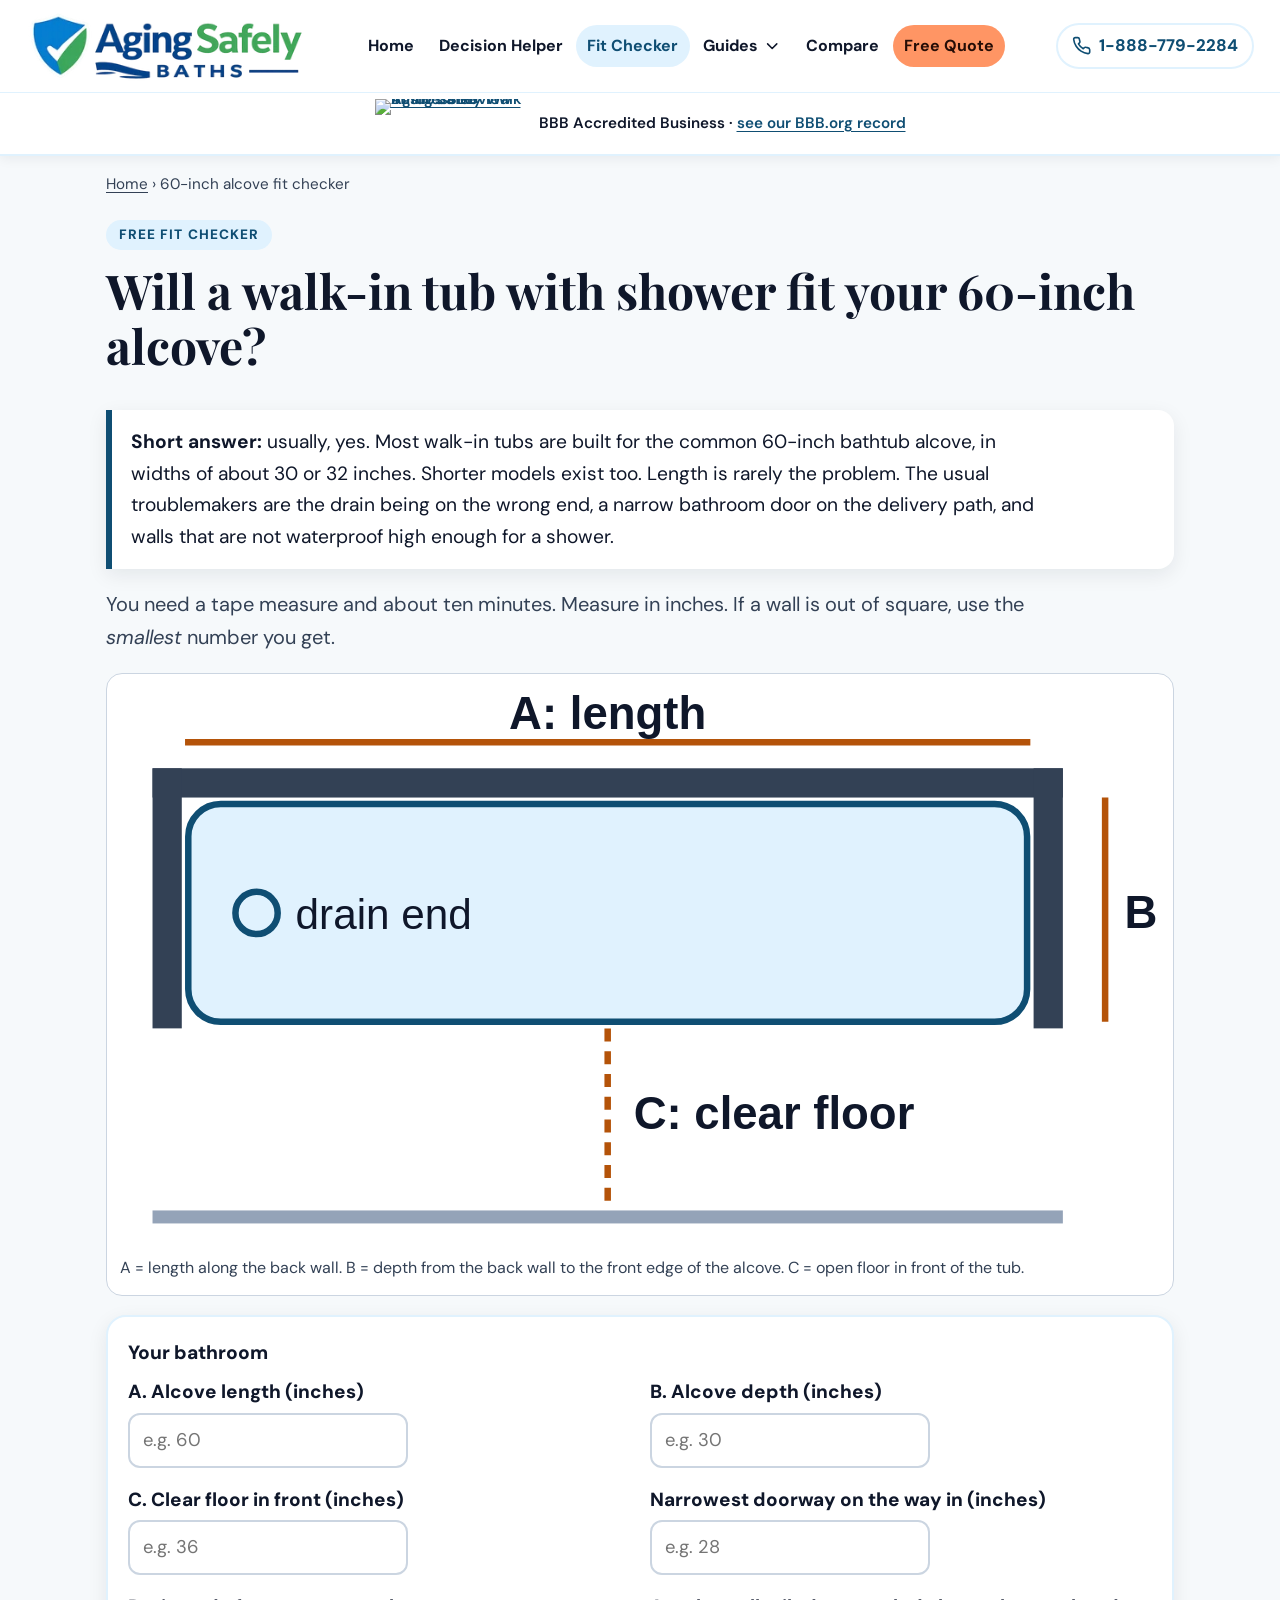
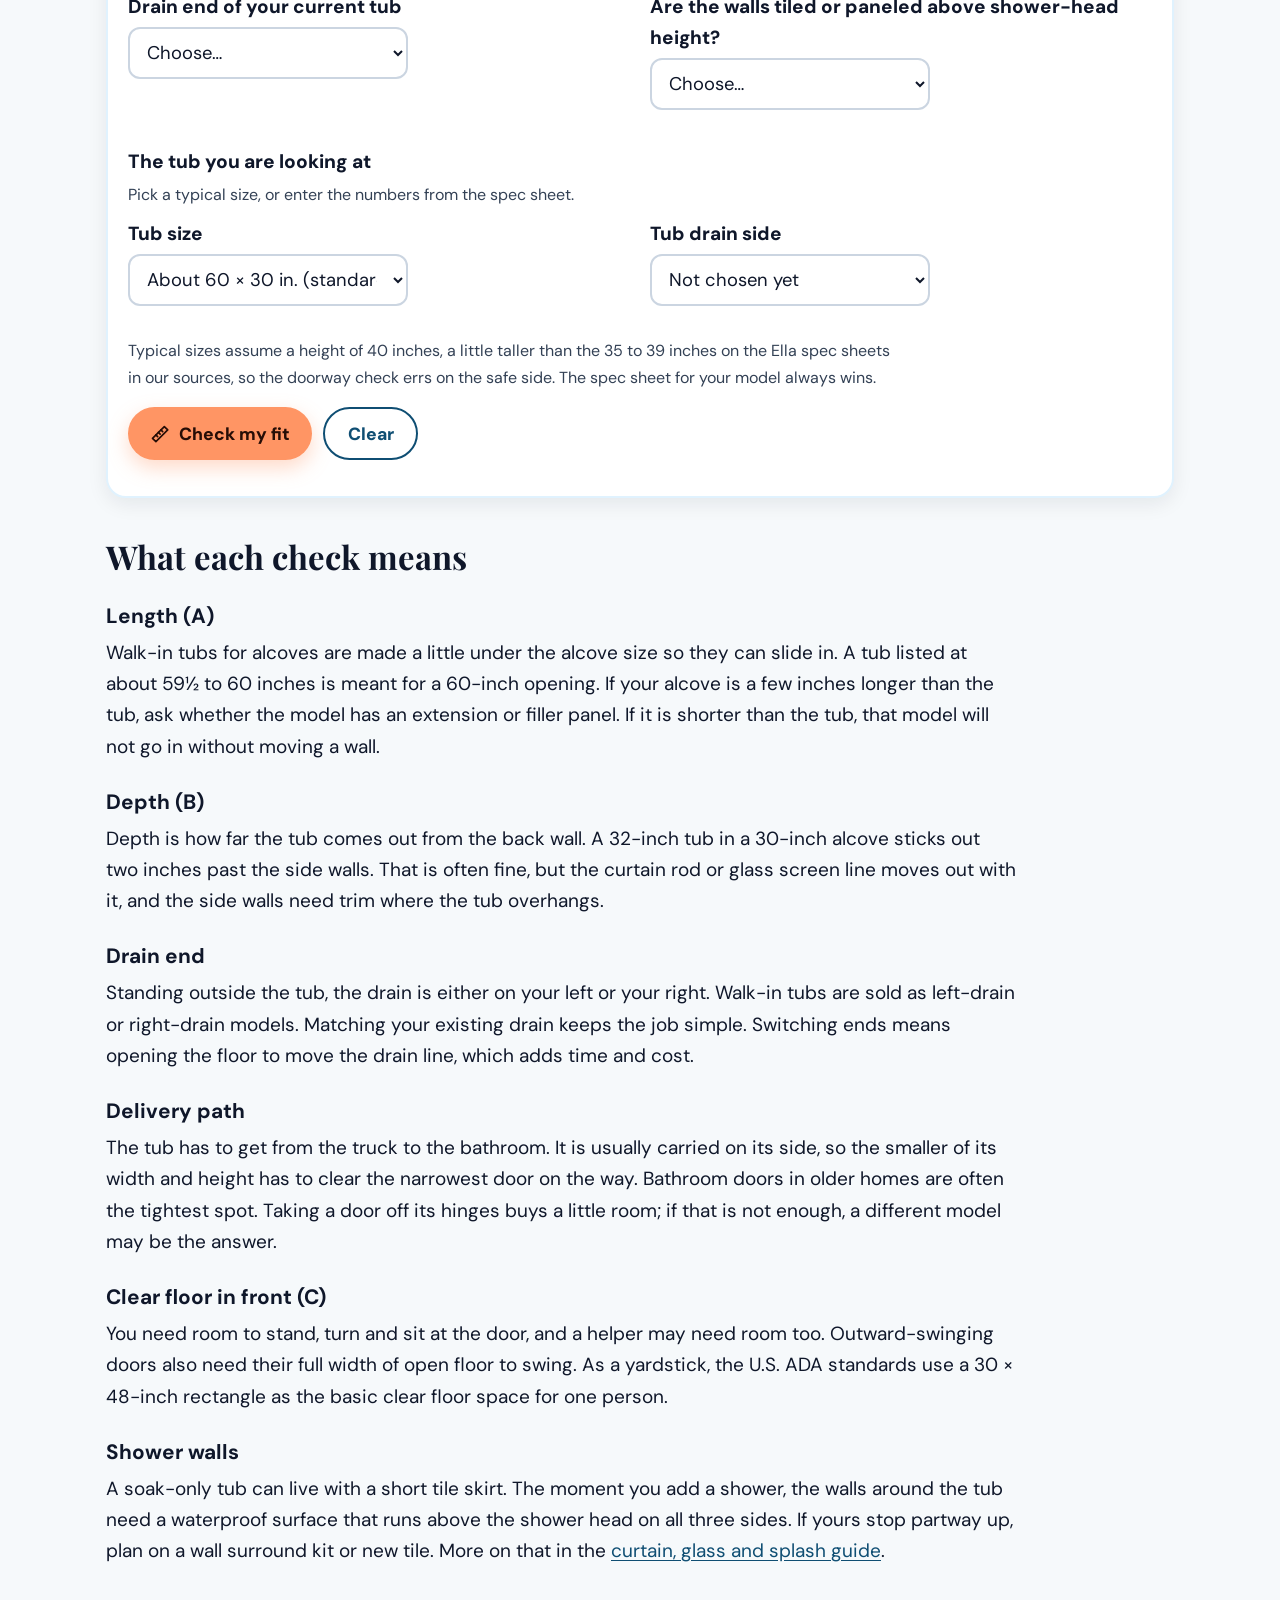
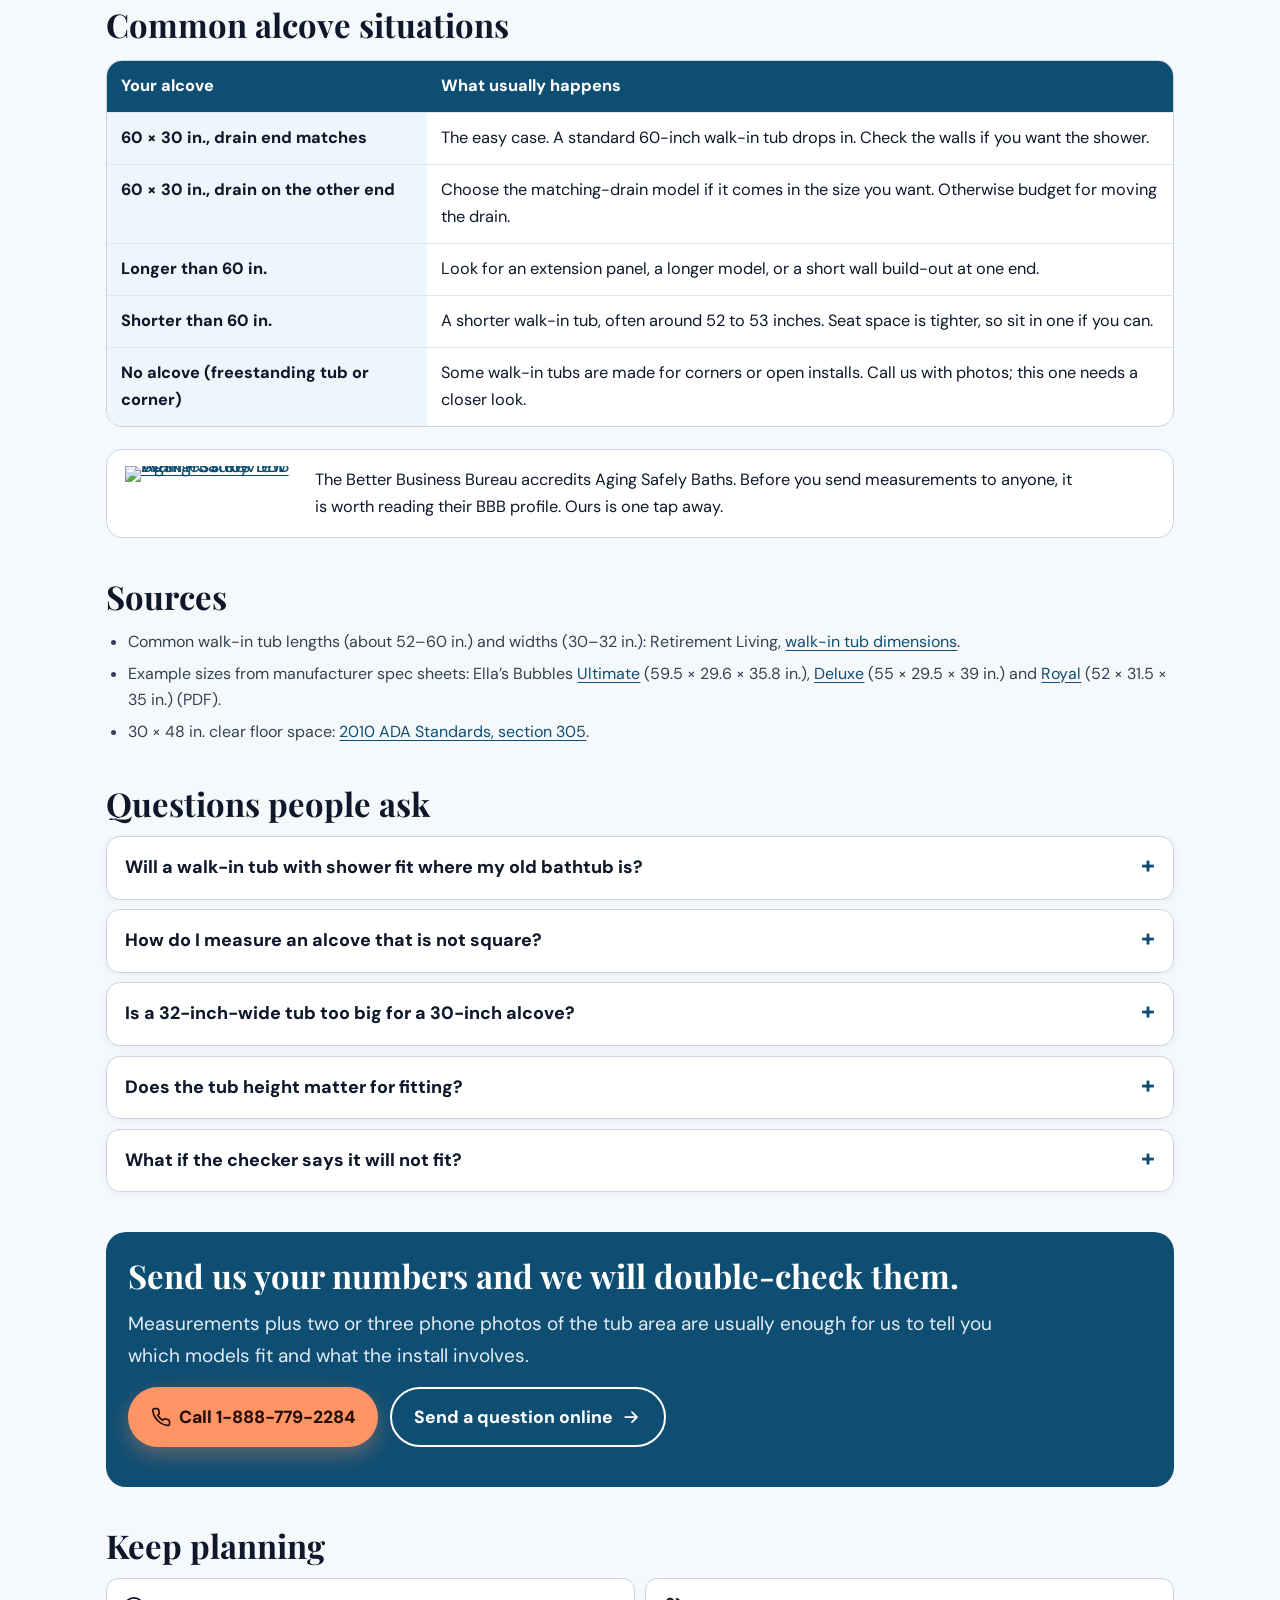
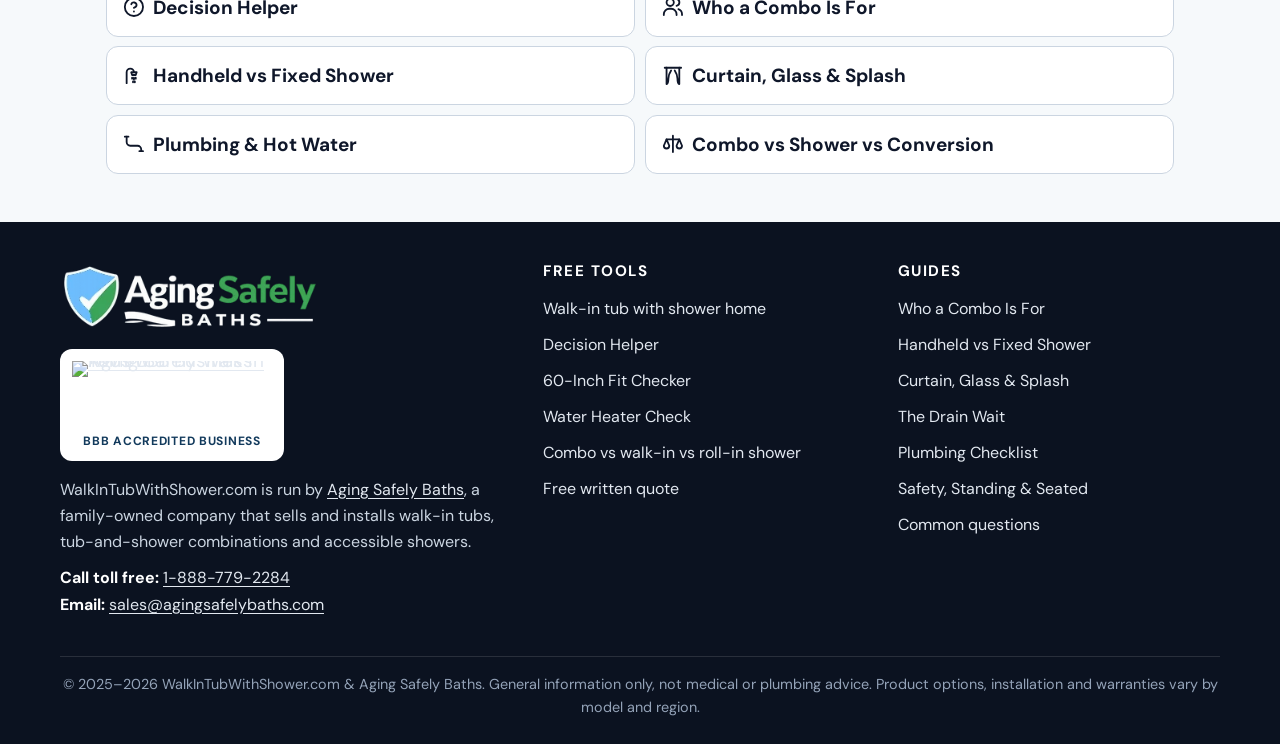
==== commit 1effb9e0: "Upgrade: lane-focused homepage, FormSubmit form, three new combo guides - Rebuild homepage on the sh" ====
--- a/alcove-fit-checker/index.html
+++ b/alcove-fit-checker/index.html
@@ -33,7 +33,7 @@
    "headline": "Will a walk-in tub with shower fit your 60-inch alcove?",
    "description": "Enter your alcove, doorway and floor measurements. The fit checker flags length, depth, drain side, delivery path and shower-wall problems before you order.",
    "inLanguage": "en-US",
-   "dateModified": "2026-10-11",
+   "dateModified": "2026-10-15",
    "isPartOf": {
     "@type": "WebSite",
     "name": "WalkInTubWithShower.com",
@@ -121,18 +121,19 @@
       <a href="/">Home</a>
       <a href="/combo-or-shower-quiz/">Decision Helper</a>
       <a href="/alcove-fit-checker/" aria-current="page">Fit Checker</a>
-      <details><summary>Guides <svg class="ico " viewBox="0 0 24 24" fill="none" stroke="currentColor" stroke-width="2" stroke-linecap="round" stroke-linejoin="round" aria-hidden="true" focusable="false"><path d="M6 9l6 6 6-6"/></svg></summary><div class="sh-drop"><a href="/who-needs-a-tub-shower-combo/">Who a Combo Is For</a><a href="/handheld-vs-fixed-shower-head/">Handheld vs Fixed Shower</a><a href="/curtain-glass-and-splash-control/">Curtain, Glass & Splash</a><a href="/plumbing-and-hot-water/">Plumbing & Hot Water</a></div></details>
+      <details><summary>Guides <svg class="ico" viewBox="0 0 24 24" fill="none" stroke="currentColor" stroke-width="2" stroke-linecap="round" stroke-linejoin="round" aria-hidden="true" focusable="false"><path d="M6 9l6 6 6-6"/></svg></summary><div class="sh-drop"><a href="/who-needs-a-tub-shower-combo/">Who a Combo Is For</a><a href="/handheld-vs-fixed-shower-head/">Handheld vs Fixed Shower</a><a href="/curtain-glass-and-splash-control/">Curtain, Glass &amp; Splash</a><a href="/drain-time-and-the-wet-seat-wait/">The Drain Wait</a><a href="/plumbing-and-hot-water/">Plumbing Checklist</a><a href="/walk-in-tub-shower-safety/">Safety, Standing &amp; Seated</a><a href="/water-heater-sizing/">Water Heater Check</a></div></details>
       <a href="/combo-vs-walk-in-shower-vs-conversion/">Compare</a>
+      <a class="sh-cta" href="/#contact">Free Quote</a>
     </nav>
     <div class="sh-right">
-      <a class="sh-phone" href="tel:1-888-779-2284" aria-label="Call Aging Safely Baths at 1-888-779-2284"><svg class="ico " viewBox="0 0 24 24" fill="none" stroke="currentColor" stroke-width="2" stroke-linecap="round" stroke-linejoin="round" aria-hidden="true" focusable="false"><path d="M22 16.9v3a2 2 0 0 1-2.2 2 19.8 19.8 0 0 1-8.6-3.1 19.5 19.5 0 0 1-6-6A19.8 19.8 0 0 1 2.1 4.2 2 2 0 0 1 4.1 2h3a2 2 0 0 1 2 1.7c.1.9.4 1.8.7 2.7a2 2 0 0 1-.5 2.1L8 9.8a16 16 0 0 0 6 6l1.3-1.3a2 2 0 0 1 2.1-.4c.9.3 1.8.6 2.7.7a2 2 0 0 1 1.7 2z"/></svg><span class="ph-txt">1-888-779-2284</span></a>
-      <button class="sh-burger" type="button" aria-expanded="false" aria-controls="mnav"><svg class="ico " viewBox="0 0 24 24" fill="none" stroke="currentColor" stroke-width="2" stroke-linecap="round" stroke-linejoin="round" aria-hidden="true" focusable="false"><path d="M3 6h18M3 12h18M3 18h18"/></svg><span>Menu</span></button>
+      <a class="sh-phone" href="tel:1-888-779-2284" aria-label="Call Aging Safely Baths at 1-888-779-2284"><svg class="ico" viewBox="0 0 24 24" fill="none" stroke="currentColor" stroke-width="2" stroke-linecap="round" stroke-linejoin="round" aria-hidden="true" focusable="false"><path d="M22 16.9v3a2 2 0 0 1-2.2 2 19.8 19.8 0 0 1-8.6-3.1 19.5 19.5 0 0 1-6-6A19.8 19.8 0 0 1 2.1 4.2 2 2 0 0 1 4.1 2h3a2 2 0 0 1 2 1.7c.1.9.4 1.8.7 2.7a2 2 0 0 1-.5 2.1L8 9.8a16 16 0 0 0 6 6l1.3-1.3a2 2 0 0 1 2.1-.4c.9.3 1.8.6 2.7.7a2 2 0 0 1 1.7 2z"/></svg><span class="ph-txt">1-888-779-2284</span></a>
+      <button class="sh-burger" type="button" aria-expanded="false" aria-controls="mnav"><svg class="ico" viewBox="0 0 24 24" fill="none" stroke="currentColor" stroke-width="2" stroke-linecap="round" stroke-linejoin="round" aria-hidden="true" focusable="false"><path d="M3 6h18M3 12h18M3 18h18"/></svg><span>Menu</span></button>
     </div>
   </div>
   <nav class="mnav" id="mnav" aria-label="Mobile">
-    <a href="/">Home</a><a href="/combo-or-shower-quiz/">Decision Helper</a><a href="/alcove-fit-checker/" aria-current="page">60-Inch Fit Checker</a><a href="/who-needs-a-tub-shower-combo/">Who a Combo Is For</a><a href="/handheld-vs-fixed-shower-head/">Handheld vs Fixed Shower</a><a href="/curtain-glass-and-splash-control/">Curtain, Glass & Splash</a><a href="/plumbing-and-hot-water/">Plumbing & Hot Water</a><a href="/combo-vs-walk-in-shower-vs-conversion/">Combo vs Shower vs Conversion</a><a href="/#contact">Free info &amp; pricing</a>
+    <a href="/">Home</a><a href="/combo-or-shower-quiz/">Decision Helper</a><a href="/alcove-fit-checker/" aria-current="page">60-Inch Fit Checker</a><a href="/water-heater-sizing/">Water Heater Check</a><a href="/who-needs-a-tub-shower-combo/">Who a Combo Is For</a><a href="/handheld-vs-fixed-shower-head/">Handheld vs Fixed Shower</a><a href="/curtain-glass-and-splash-control/">Curtain, Glass &amp; Splash</a><a href="/drain-time-and-the-wet-seat-wait/">The Drain Wait</a><a href="/plumbing-and-hot-water/">Plumbing Checklist</a><a href="/walk-in-tub-shower-safety/">Safety, Standing &amp; Seated</a><a href="/combo-vs-walk-in-shower-vs-conversion/">Combo vs Showers</a><a href="/#contact">Free written quote</a>
   </nav>
-  <div class="sh-bbb"><div class="sh-bbb-in"><a class="bbb-seal " href="https://www.bbb.org/us/co/denver/profile/walk-in-tubs/aging-safely-walk-in-tubs-1296-90145069/#sealclick" target="_blank" rel="nofollow noopener" aria-label="BBB Accredited Business: Aging Safely Walk in Tubs"><img src="https://seal-alaskaoregonwesternwashington.bbb.org/seals/blue-seal-200-65-bbb-90145069.png" width="200" height="65" alt="Aging Safely Walk in Tubs BBB Business Review" loading="lazy" decoding="async"></a><span>BBB Accredited Business &middot; <a href="https://www.bbb.org/us/co/denver/profile/walk-in-tubs/aging-safely-walk-in-tubs-1296-90145069/#sealclick" target="_blank" rel="nofollow noopener">see our BBB.org record</a></span></div></div>
+  <div class="sh-bbb"><div class="sh-bbb-in"><a class="bbb-seal" href="https://www.bbb.org/us/co/denver/profile/walk-in-tubs/aging-safely-walk-in-tubs-1296-90145069/#sealclick" target="_blank" rel="nofollow noopener" aria-label="BBB Accredited Business: Aging Safely Walk in Tubs (opens BBB.org)"><img src="https://seal-alaskaoregonwesternwashington.bbb.org/seals/blue-seal-200-65-bbb-90145069.png" width="200" height="65" alt="Aging Safely Walk in Tubs BBB Business Review" loading="lazy" decoding="async"></a><span>BBB Accredited Business &middot; <a href="https://www.bbb.org/us/co/denver/profile/walk-in-tubs/aging-safely-walk-in-tubs-1296-90145069/#sealclick" target="_blank" rel="nofollow noopener">see our BBB.org record</a></span></div></div>
 </header>
 <main id="main">
 <div class="wrap">
@@ -190,7 +191,7 @@
     <div class="field cust" hidden><label for="f-tw">Tub width (inches)</label><input id="f-tw" type="number" inputmode="decimal" step="0.25"></div>
     <div class="field cust" hidden><label for="f-th">Tub height (inches)</label><input id="f-th" type="number" inputmode="decimal" step="0.25"></div>
   </div></fieldset>
-  <p class="hint">Typical sizes assume a height of 40 inches, near the top of what 60-inch models list. Real models vary, so the spec sheet always wins.</p>
+  <p class="hint">Typical sizes assume a height of 40 inches, a little taller than the 35 to 39 inches on the Ella spec sheets in our sources, so the doorway check errs on the safe side. The spec sheet for your model always wins.</p>
   <p class="err" id="fit-err" role="alert" hidden></p>
   <div class="btn-row"><button class="btn btn-cta" type="submit"><svg class="ico " viewBox="0 0 24 24" fill="none" stroke="currentColor" stroke-width="2" stroke-linecap="round" stroke-linejoin="round" aria-hidden="true" focusable="false"><path d="M3 17L17 3l4 4L7 21z"/><path d="M7 13l2 2M10 10l2 2M13 7l2 2"/></svg> Check my fit</button><button class="btn btn-ghost" type="reset" id="fit-reset">Clear</button></div>
   <div class="result" id="fit-out" hidden aria-live="polite" tabindex="-1"></div>
@@ -226,7 +227,7 @@
 <h2>Sources</h2>
 <ul class="src">
 <li>Common walk-in tub lengths (about 52–60 in.) and widths (30–32 in.): Retirement Living, <a href="https://www.retirementliving.com/best-walk-in-tubs/walk-in-tub-dimensions" target="_blank" rel="noopener">walk-in tub dimensions</a>.</li>
-<li>Example 60-inch alcove models listing about 59.6 × 32 × 40 in. and 60 × 32 × 40 in. with left or right drains: retailer product listings at <a href="https://www.fergusonhome.com/" target="_blank" rel="noopener">fergusonhome.com</a> and <a href="https://www.homedepot.ca/" target="_blank" rel="noopener">homedepot.ca</a>.</li>
+<li>Example sizes from manufacturer spec sheets: Ella&rsquo;s Bubbles <a href="https://www.agingsafelybaths.com/wp-content/uploads/pdf/ella-ultimate-specifications.pdf">Ultimate</a> (59.5 &times; 29.6 &times; 35.8 in.), <a href="https://www.agingsafelybaths.com/wp-content/uploads/pdf/ella-deluxe-specifications.pdf">Deluxe</a> (55 &times; 29.5 &times; 39 in.) and <a href="https://www.agingsafelybaths.com/wp-content/uploads/pdf/ella-royal-specifications.pdf">Royal</a> (52 &times; 31.5 &times; 35 in.) (PDF).</li>
 <li>30 × 48 in. clear floor space: <a href="https://www.access-board.gov/ada/#ada-305" target="_blank" rel="noopener">2010 ADA Standards, section 305</a>.</li>
 </ul>
 <section class="faq" id="faq" aria-labelledby="faq-h"><h2 id="faq-h">Questions people ask</h2>
@@ -250,29 +251,23 @@
     <div>
       <div class="sf-brand">
         <img class="sf-logo" src="/assets/aging-safely-baths-logo-footer-dark.webp" alt="Aging Safely Baths" width="260" height="69" loading="lazy">
-        <div class="sf-bbb"><a class="bbb-seal " href="https://www.bbb.org/us/co/denver/profile/walk-in-tubs/aging-safely-walk-in-tubs-1296-90145069/#sealclick" target="_blank" rel="nofollow noopener" aria-label="BBB Accredited Business: Aging Safely Walk in Tubs"><img src="https://seal-alaskaoregonwesternwashington.bbb.org/seals/blue-seal-200-65-bbb-90145069.png" width="200" height="65" alt="Aging Safely Walk in Tubs BBB Business Review" loading="lazy" decoding="async"></a><b>BBB Accredited Business</b></div>
+        <div class="sf-bbb"><a class="bbb-seal" href="https://www.bbb.org/us/co/denver/profile/walk-in-tubs/aging-safely-walk-in-tubs-1296-90145069/#sealclick" target="_blank" rel="nofollow noopener" aria-label="BBB Accredited Business: Aging Safely Walk in Tubs (opens BBB.org)"><img src="https://seal-alaskaoregonwesternwashington.bbb.org/seals/blue-seal-200-65-bbb-90145069.png" width="200" height="65" alt="Aging Safely Walk in Tubs BBB Business Review" loading="lazy" decoding="async"></a><b>BBB Accredited Business</b></div>
       </div>
-      <p>WalkInTubWithShower.com is run by Aging Safely Baths, a family-owned company that helps households compare and install walk-in tubs, tub-and-shower combinations and accessible showers.</p>
-      <p><strong style="color:#fff">Call toll free:</strong> <a href="tel:1-888-779-2284">1-888-779-2284</a></p>
+      <p>WalkInTubWithShower.com is run by <a href="https://www.agingsafelybaths.com/">Aging Safely Baths</a>, a family-owned company that sells and installs walk-in tubs, tub-and-shower combinations and accessible showers.</p>
+      <p><strong style="color:#fff">Call toll free:</strong> <a href="tel:1-888-779-2284">1-888-779-2284</a><br><strong style="color:#fff">Email:</strong> <a href="mailto:sales@agingsafelybaths.com">sales@agingsafelybaths.com</a></p>
     </div>
     <div>
-      <h2>Tools &amp; guides</h2>
-      <div class="sf-links"><a href="/">Walk-in tub with shower home</a><a href="/combo-or-shower-quiz/">Decision Helper</a><a href="/alcove-fit-checker/">60-Inch Fit Checker</a><a href="/who-needs-a-tub-shower-combo/">Who a Combo Is For</a><a href="/handheld-vs-fixed-shower-head/">Handheld vs Fixed Shower</a><a href="/curtain-glass-and-splash-control/">Curtain, Glass & Splash</a><a href="/plumbing-and-hot-water/">Plumbing & Hot Water</a><a href="/combo-vs-walk-in-shower-vs-conversion/">Combo vs Shower vs Conversion</a></div>
+      <h2>Free tools</h2>
+      <div class="sf-links"><a href="/">Walk-in tub with shower home</a><a href="/combo-or-shower-quiz/">Decision Helper</a><a href="/alcove-fit-checker/">60-Inch Fit Checker</a><a href="/water-heater-sizing/">Water Heater Check</a><a href="/combo-vs-walk-in-shower-vs-conversion/">Combo vs walk-in vs roll-in shower</a><a href="/#contact">Free written quote</a></div>
     </div>
     <div>
-      <h2>More help</h2>
-      <div class="sf-links">
-        <a href="/#contact">Request free information &amp; pricing</a>
-        <a href="/#faq">Walk-in tub shower FAQ</a>
-        <a href="https://www.agingsafelybaths.com/walk-in-tubs/" target="_blank" rel="noopener nofollow">Shop walk-in tubs at AgingSafelyBaths.com</a>
-        <a href="https://www.agingsafelybaths.com/va-hisa-grant-for-bathroom-modifications/" target="_blank" rel="noopener nofollow">VA HISA grant for veterans</a>
-        <a href="https://www.agingsafelybaths.com/about/locations/" target="_blank" rel="noopener nofollow">Check your service area</a>
-      </div>
+      <h2>Guides</h2>
+      <div class="sf-links"><a href="/who-needs-a-tub-shower-combo/">Who a Combo Is For</a><a href="/handheld-vs-fixed-shower-head/">Handheld vs Fixed Shower</a><a href="/curtain-glass-and-splash-control/">Curtain, Glass &amp; Splash</a><a href="/drain-time-and-the-wet-seat-wait/">The Drain Wait</a><a href="/plumbing-and-hot-water/">Plumbing Checklist</a><a href="/walk-in-tub-shower-safety/">Safety, Standing &amp; Seated</a><a href="/#faq">Common questions</a></div>
     </div>
   </div>
   <div class="sf-bot">&copy; 2025&ndash;2026 WalkInTubWithShower.com &amp; Aging Safely Baths. General information only, not medical or plumbing advice. Product options, installation and warranties vary by model and region.</div>
 </footer>
-<div class="mcta"><a class="btn btn-cta" href="tel:1-888-779-2284"><svg class="ico " viewBox="0 0 24 24" fill="none" stroke="currentColor" stroke-width="2" stroke-linecap="round" stroke-linejoin="round" aria-hidden="true" focusable="false"><path d="M22 16.9v3a2 2 0 0 1-2.2 2 19.8 19.8 0 0 1-8.6-3.1 19.5 19.5 0 0 1-6-6A19.8 19.8 0 0 1 2.1 4.2 2 2 0 0 1 4.1 2h3a2 2 0 0 1 2 1.7c.1.9.4 1.8.7 2.7a2 2 0 0 1-.5 2.1L8 9.8a16 16 0 0 0 6 6l1.3-1.3a2 2 0 0 1 2.1-.4c.9.3 1.8.6 2.7.7a2 2 0 0 1 1.7 2z"/></svg> Call 1-888-779-2284</a></div>
+<div class="mcta"><a class="btn btn-cta" href="tel:1-888-779-2284"><svg class="ico" viewBox="0 0 24 24" fill="none" stroke="currentColor" stroke-width="2" stroke-linecap="round" stroke-linejoin="round" aria-hidden="true" focusable="false"><path d="M22 16.9v3a2 2 0 0 1-2.2 2 19.8 19.8 0 0 1-8.6-3.1 19.5 19.5 0 0 1-6-6A19.8 19.8 0 0 1 2.1 4.2 2 2 0 0 1 4.1 2h3a2 2 0 0 1 2 1.7c.1.9.4 1.8.7 2.7a2 2 0 0 1-.5 2.1L8 9.8a16 16 0 0 0 6 6l1.3-1.3a2 2 0 0 1 2.1-.4c.9.3 1.8.6 2.7.7a2 2 0 0 1 1.7 2z"/></svg> Call</a><a class="btn btn-ghost" href="/#contact">Free quote</a></div>
 <script src="/assets/wits.js" defer></script>
 <script>
 (function(){
--- a/assets/wits.css
+++ b/assets/wits.css
@@ -51,7 +51,7 @@
 .crumbs{font-size:.95rem;color:var(--muted);padding:1rem 0 0}
 .crumbs a{color:var(--muted)}
 .hero{padding:1.25rem 0 1.5rem}
-.hero .kicker{display:inline-block;font-size:.85rem;font-weight:800;letter-spacing:.08em;text-transform:uppercase;color:var(--brand);background:var(--brand-tint);border-radius:999px;padding:.25rem .8rem;margin-bottom:.6rem}
+.kicker{display:inline-block;font-size:.85rem;font-weight:800;letter-spacing:.08em;text-transform:uppercase;color:var(--brand);background:var(--brand-tint);border-radius:999px;padding:.25rem .8rem;margin-bottom:.6rem}
 h1{font-family:'Playfair Display',Georgia,serif;font-size:clamp(2rem,5.5vw,3rem);line-height:1.15;margin:.2rem 0 .8rem;color:var(--ink)}
 h2{font-family:'Playfair Display',Georgia,serif;font-size:clamp(1.55rem,4vw,2.05rem);line-height:1.2;margin:2.4rem 0 .8rem;color:var(--ink)}
 h3{font-size:1.3rem;line-height:1.3;margin:1.6rem 0 .5rem;color:var(--ink)}
@@ -176,3 +176,63 @@
 }
 @media print{.sh,.sf,.mcta,.ctaband{display:none}}
 [hidden]{display:none!important}
+
+/* ---- 2026-10 additions: homepage, quote form, charts, stats ---- */
+.home-hero{display:grid;grid-template-columns:minmax(0,1.15fr) minmax(0,.85fr);gap:2rem;align-items:center;padding:1.5rem 0 1rem}
+@media (max-width:900px){.home-hero{grid-template-columns:1fr;gap:1rem}}
+.home-hero .lead{margin-bottom:1rem}
+.anatomy{background:#fff;border:1px solid var(--line);border-radius:20px;padding:.9rem;box-shadow:var(--shadow);margin:0}
+.anatomy svg{width:100%;height:auto;display:block}
+.anatomy figcaption{margin-top:.5rem}
+.anatomy text{font-family:'DM Sans',system-ui,sans-serif}
+.stats{display:grid;grid-template-columns:repeat(4,minmax(0,1fr));gap:.8rem;margin:1rem 0 1.4rem;padding:0;list-style:none}
+.stats li{background:#fff;border:1px solid var(--line);border-radius:14px;padding:.9rem 1rem;margin:0;max-width:none;font-size:1rem;color:var(--muted)}
+.stats b{display:block;font-family:'Playfair Display',Georgia,serif;font-size:1.6rem;line-height:1.15;color:var(--brand);margin-bottom:.2rem}
+@media (max-width:900px){.stats{grid-template-columns:repeat(2,minmax(0,1fr))}}
+@media (max-width:420px){.stats{grid-template-columns:1fr}}
+.cards{display:grid;grid-template-columns:repeat(2,minmax(0,1fr));gap:.85rem;list-style:none;padding:0;margin:1rem 0}
+.cards li{margin:0;max-width:none}
+.cards a{display:flex;gap:.85rem;align-items:flex-start;height:100%;background:#fff;border:1px solid var(--line);border-radius:var(--r);padding:1rem 1.1rem;color:var(--ink);text-decoration:none;box-shadow:0 2px 8px rgba(15,23,42,.05)}
+.cards a:hover{border-color:var(--brand)}
+.cards a strong{display:block;color:var(--brand);font-size:1.12rem;margin-bottom:.15rem}
+.cards a span.d{font-size:1rem;color:var(--muted);line-height:1.5}
+.cards .tool-card{border:2px solid var(--brand);background:#f4fbff}
+@media (max-width:760px){.cards{grid-template-columns:1fr}}
+.steps{counter-reset:s;list-style:none;padding:0}
+.steps li{counter-increment:s;position:relative;padding-left:2.9rem;margin:.9rem 0}
+.steps li::before{content:counter(s);position:absolute;left:0;top:.05rem;width:2.1rem;height:2.1rem;border-radius:50%;background:var(--brand);color:#fff;font-weight:800;display:flex;align-items:center;justify-content:center;font-size:1.05rem}
+/* quote form */
+.quote{display:grid;grid-template-columns:minmax(0,1fr) minmax(0,1fr);gap:1.5rem;background:var(--soft);border:2px solid var(--brand-tint);border-radius:20px;padding:1.4rem;margin:2.5rem 0 1rem;scroll-margin-top:110px}
+@media (max-width:900px){.quote{grid-template-columns:1fr;padding:1.1rem}}
+.quote h2{margin-top:0}
+.qf{background:#fff;border:1px solid var(--line);border-radius:16px;padding:1.1rem}
+.qf .field input,.qf .field select,.qf .field textarea{max-width:none}
+.qf .field textarea{font:inherit;font-size:1.1rem;padding:.65rem .8rem;border:2px solid var(--line);border-radius:12px;min-height:110px;width:100%;resize:vertical;color:var(--ink)}
+.qf .field textarea:focus{border-color:var(--brand);outline:none;box-shadow:0 0 0 3px rgba(26,109,150,.2)}
+.qf .opt-l{font-weight:500;color:var(--muted)}
+.qf input[aria-invalid=true]{border-color:var(--no);background:#fff7f7}
+.qf .btn{width:100%}
+.hp{position:absolute!important;left:-5000px!important;width:1px;height:1px;overflow:hidden}
+.qstatus{margin:.8rem 0 0;font-weight:700;border-radius:12px}
+.qstatus:empty{display:none}
+.qstatus.ok{background:var(--ok-bg);color:var(--ok);padding:.8rem 1rem}
+.qstatus.bad{background:var(--no-bg);color:var(--no);padding:.8rem 1rem}
+.qstatus.warn{background:var(--warn-bg);color:#451a03;padding:.8rem 1rem}
+.qstatus a{color:inherit}
+.small{font-size:1rem;color:var(--muted)}
+/* charts */
+.chart{background:#fff;border:1px solid var(--line);border-radius:var(--r);padding:1rem;margin:1.2rem 0}
+.chart svg{width:100%;height:auto;display:block}
+.chart text{font-family:'DM Sans',system-ui,sans-serif}
+.chart figcaption{color:var(--ink);font-weight:700;margin:0 0 .6rem}
+.chart .src{margin:.6rem 0 0}
+details.data{margin-top:.6rem}
+details.data summary{cursor:pointer;font-weight:700;color:var(--brand)}
+.calc-out b{color:var(--ink)}
+.kv{list-style:none;padding:0;margin:.4rem 0 1rem}
+.kv li{display:flex;justify-content:space-between;gap:1rem;padding:.5rem 0;border-bottom:1px solid #dbe5ee;max-width:none}
+.kv li:last-child{border-bottom:0}
+.kv span:last-child{font-weight:800;text-align:right}
+.sh-cta{background:var(--cta);color:var(--cta-ink)!important}
+.sh-cta:hover{background:#ffa77d!important}
+.sh-nav summary.on{background:var(--brand-tint);color:var(--brand)}
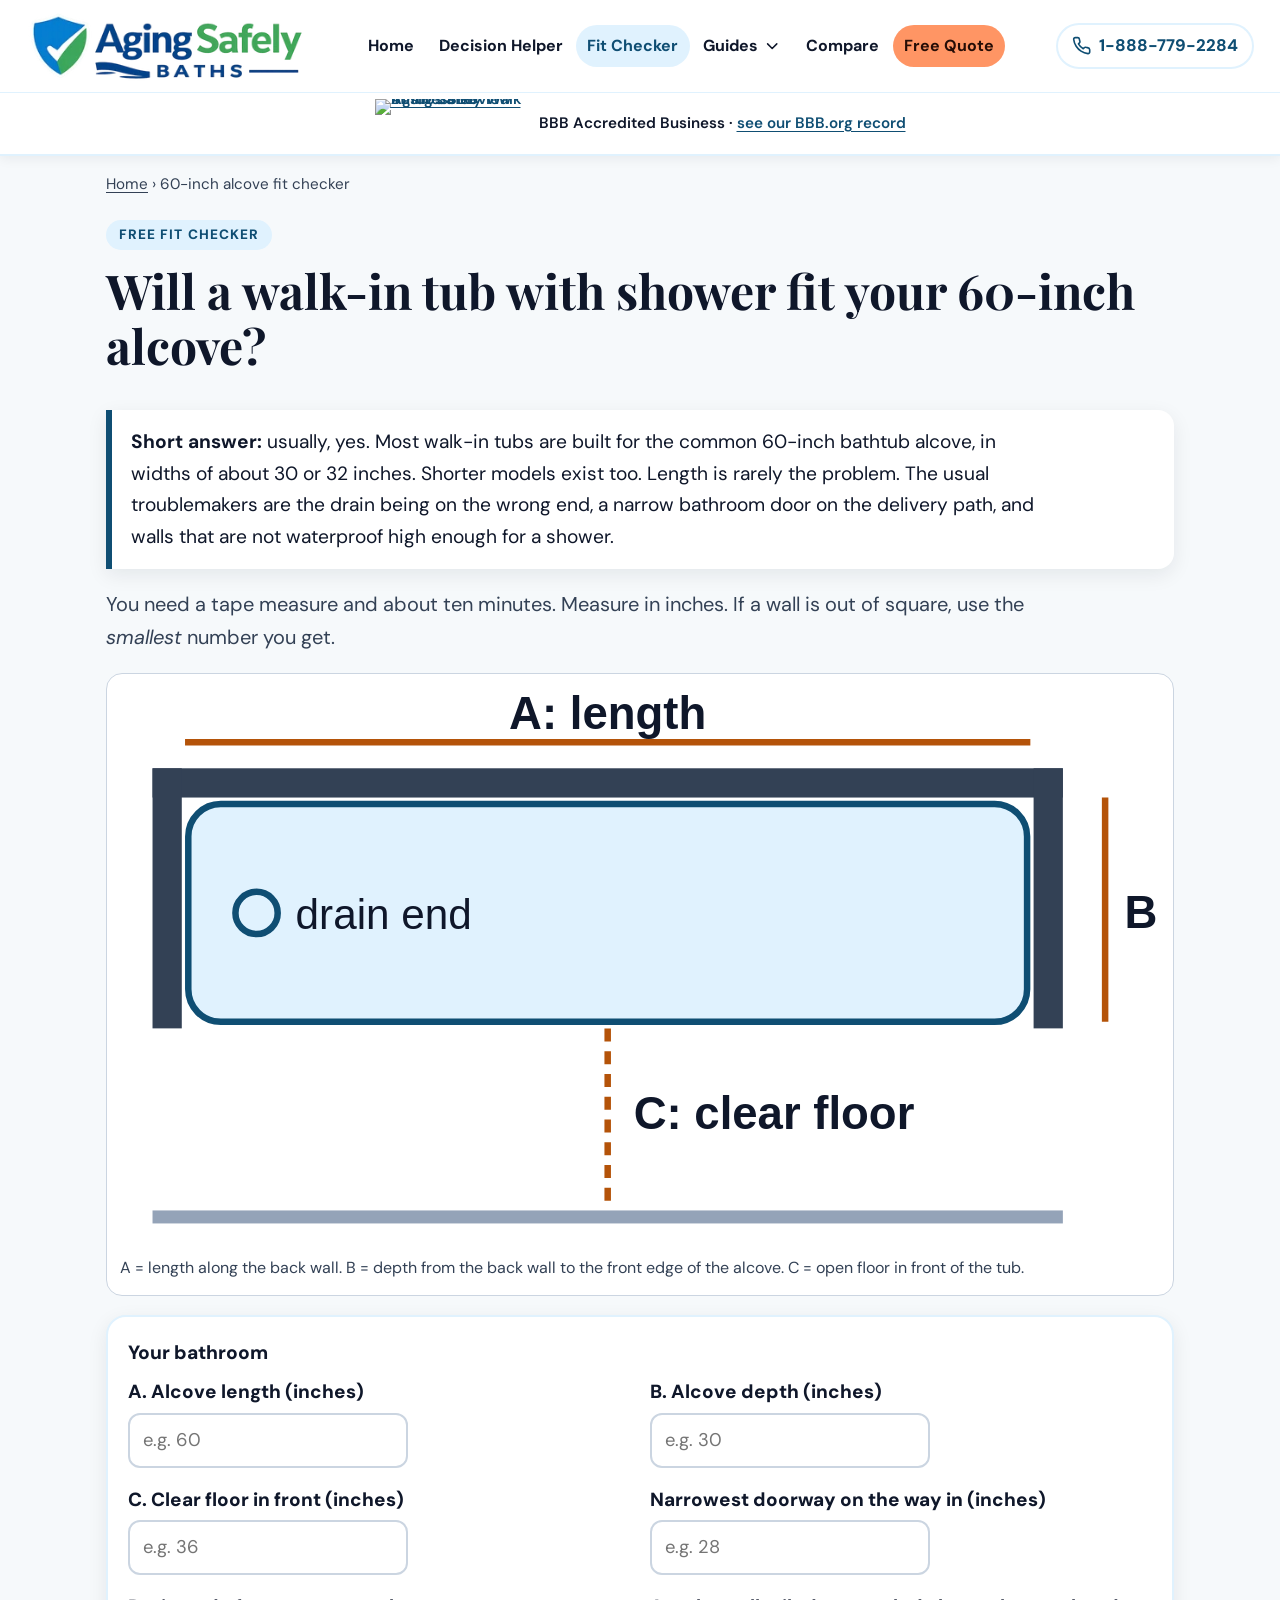
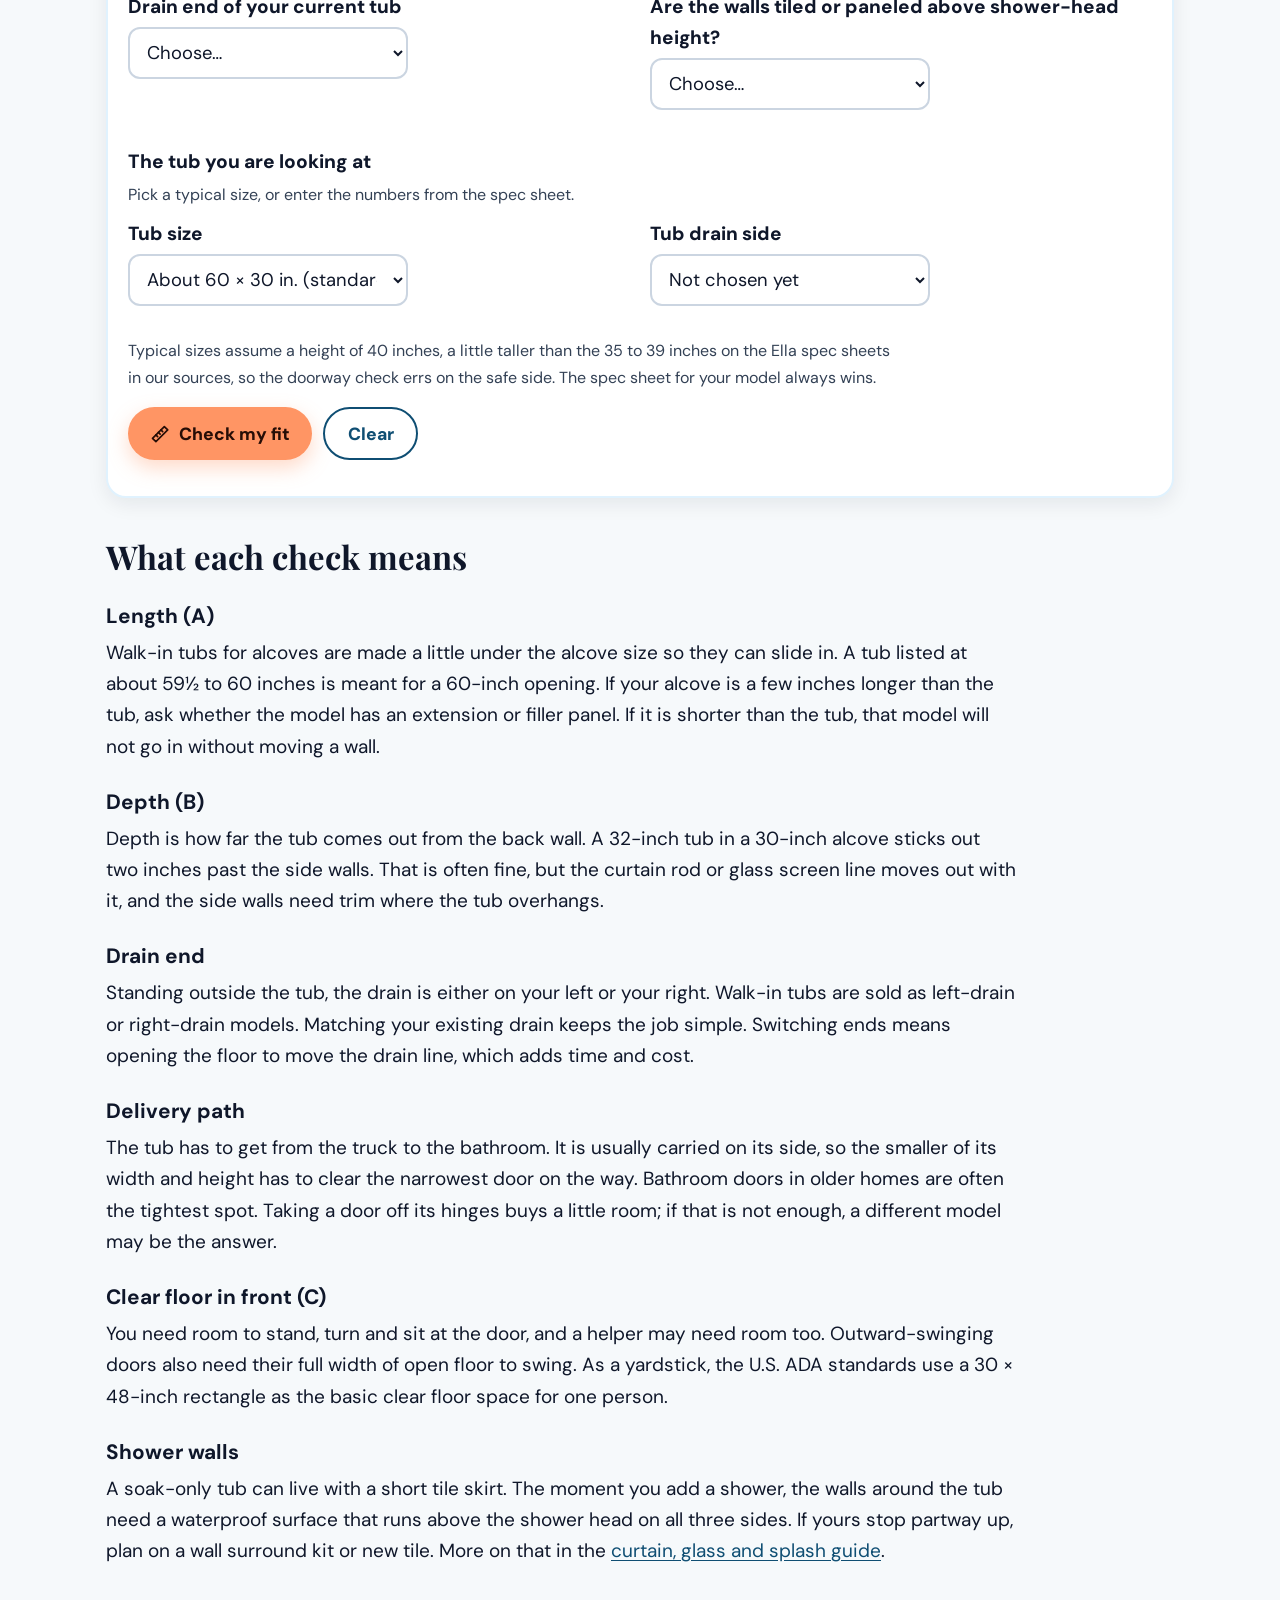
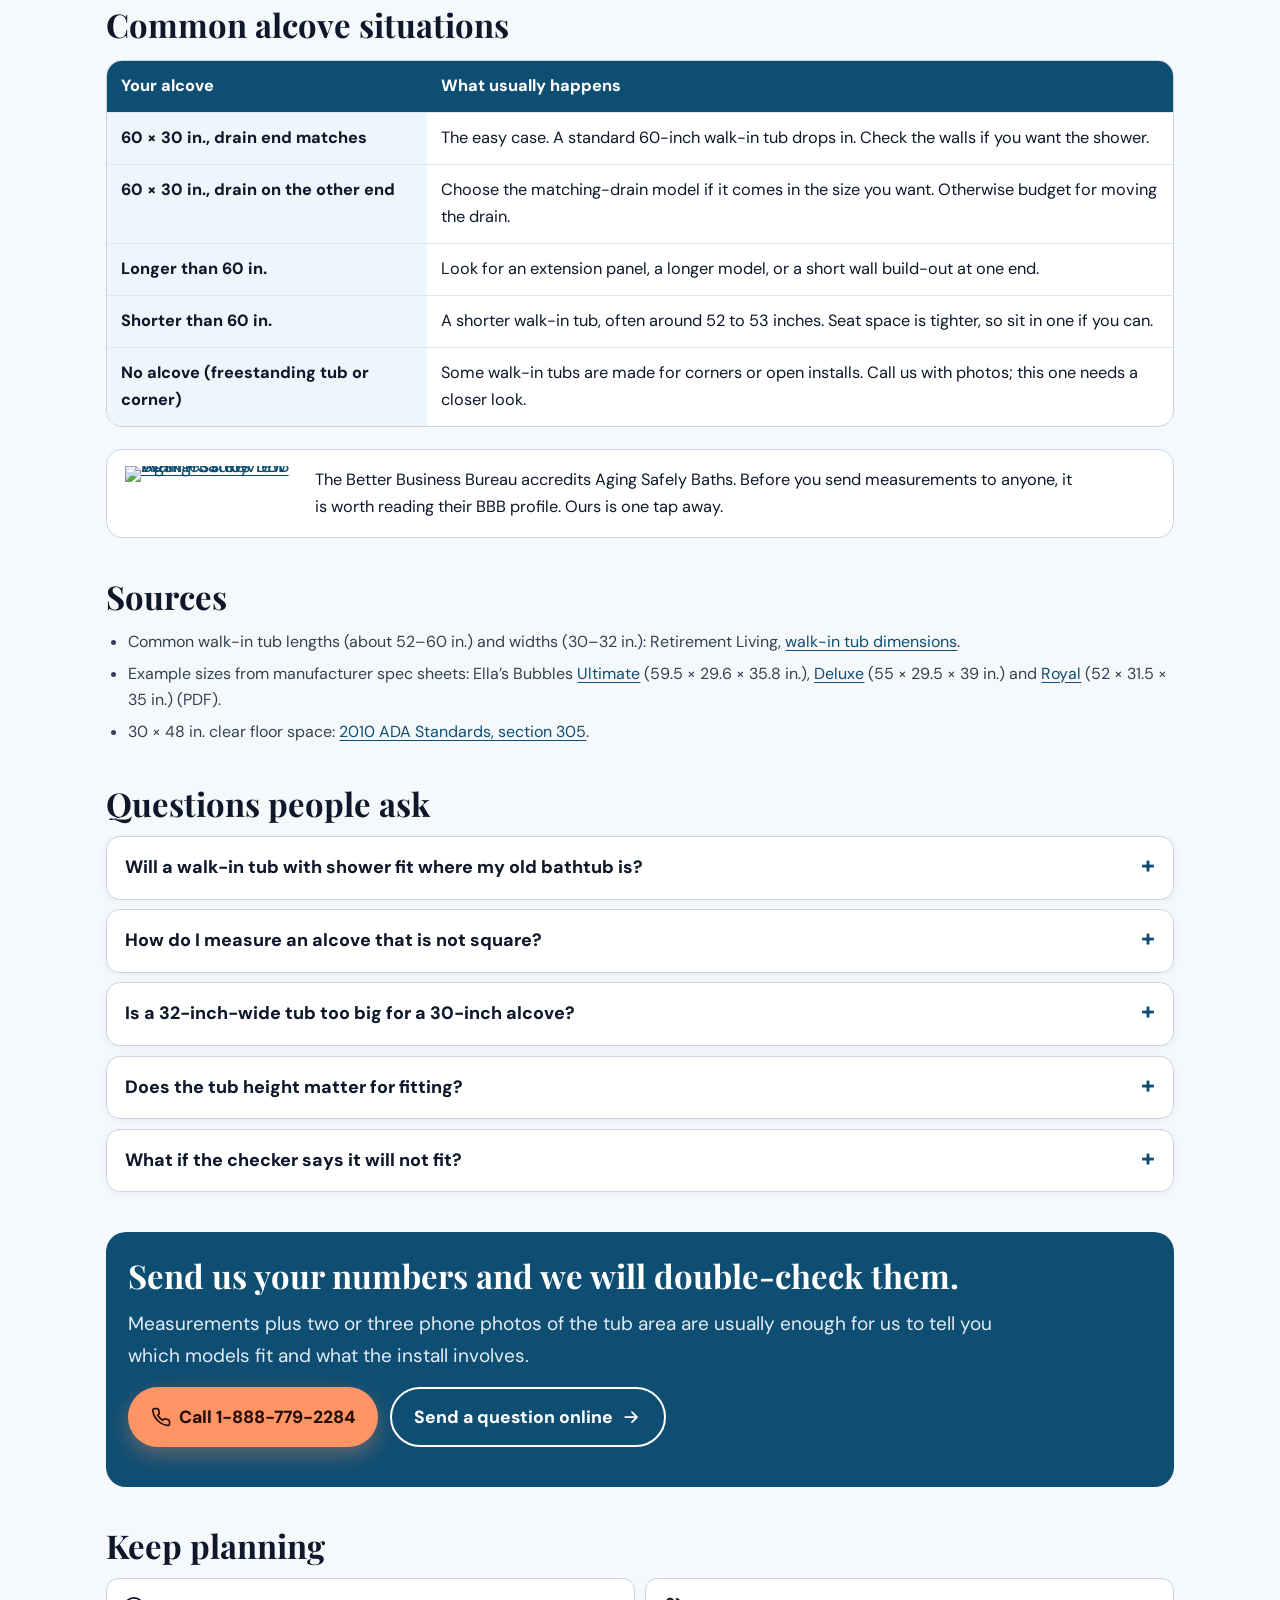
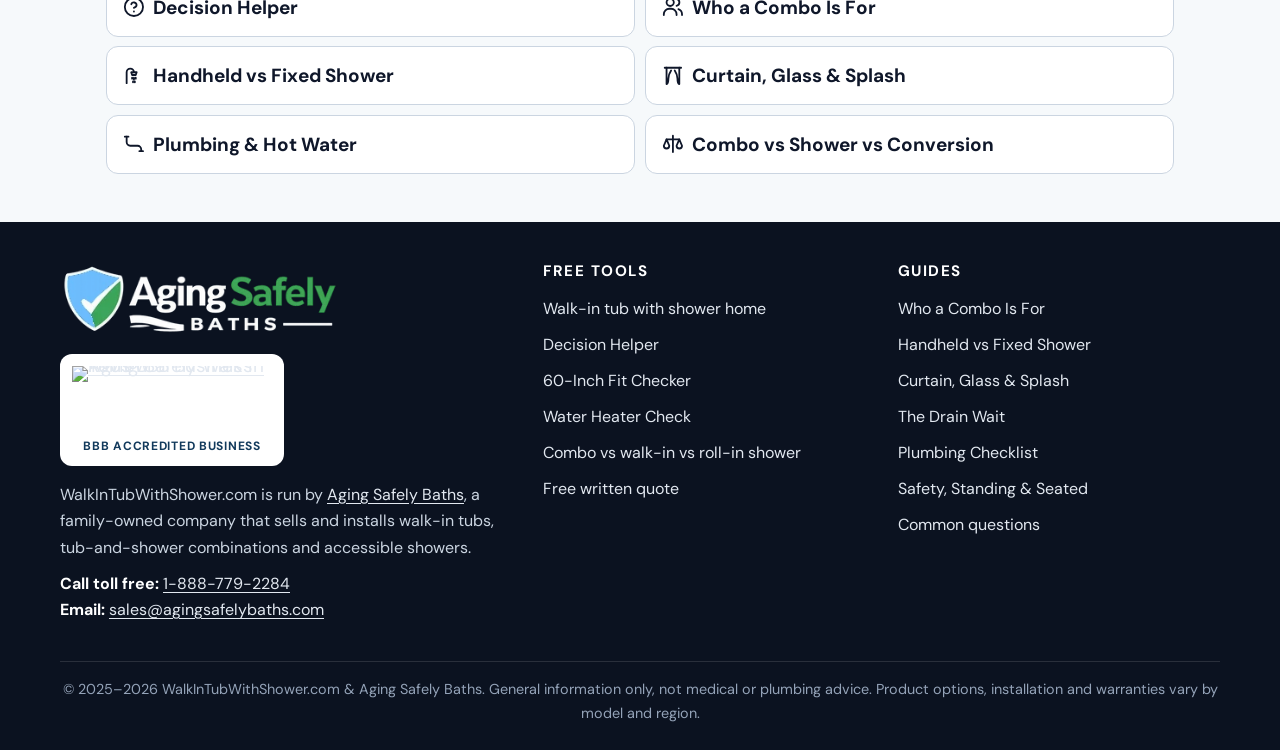
==== commit c5daa4d5: "Footer logo 280px Co-Authored-By: Claude Opus 5.5 <noreply@anthropic.com>" ====
--- a/alcove-fit-checker/index.html
+++ b/alcove-fit-checker/index.html
@@ -250,7 +250,7 @@
   <div class="sf-in">
     <div>
       <div class="sf-brand">
-        <img class="sf-logo" src="/assets/aging-safely-baths-logo-footer-dark.webp" alt="Aging Safely Baths" width="260" height="69" loading="lazy">
+        <img class="sf-logo" src="/assets/aging-safely-baths-logo-footer-dark.webp" alt="Aging Safely Baths" width="280" height="74" loading="lazy">
         <div class="sf-bbb"><a class="bbb-seal" href="https://www.bbb.org/us/co/denver/profile/walk-in-tubs/aging-safely-walk-in-tubs-1296-90145069/#sealclick" target="_blank" rel="nofollow noopener" aria-label="BBB Accredited Business: Aging Safely Walk in Tubs (opens BBB.org)"><img src="https://seal-alaskaoregonwesternwashington.bbb.org/seals/blue-seal-200-65-bbb-90145069.png" width="200" height="65" alt="Aging Safely Walk in Tubs BBB Business Review" loading="lazy" decoding="async"></a><b>BBB Accredited Business</b></div>
       </div>
       <p>WalkInTubWithShower.com is run by <a href="https://www.agingsafelybaths.com/">Aging Safely Baths</a>, a family-owned company that sells and installs walk-in tubs, tub-and-shower combinations and accessible showers.</p>
--- a/assets/wits.css
+++ b/assets/wits.css
@@ -159,7 +159,7 @@
 .sf a:hover{color:#7dd3fc}
 .sf-links a{display:block;padding:.3rem 0;font-size:1rem;text-decoration:none}
 .sf-brand{display:flex;flex-wrap:wrap;align-items:center;gap:18px 26px;margin-bottom:1rem}
-.sf-brand .sf-logo{width:260px;max-width:100%}
+.sf-brand .sf-logo{width:280px;max-width:100%}
 .sf-bbb{display:inline-flex;flex-direction:column;align-items:center;gap:6px;background:#fff;border-radius:12px;padding:12px 12px 9px}
 .sf-bbb .bbb-seal{width:200px}
 .sf-bbb b{font-size:12px;letter-spacing:.06em;text-transform:uppercase;color:#123a5c}
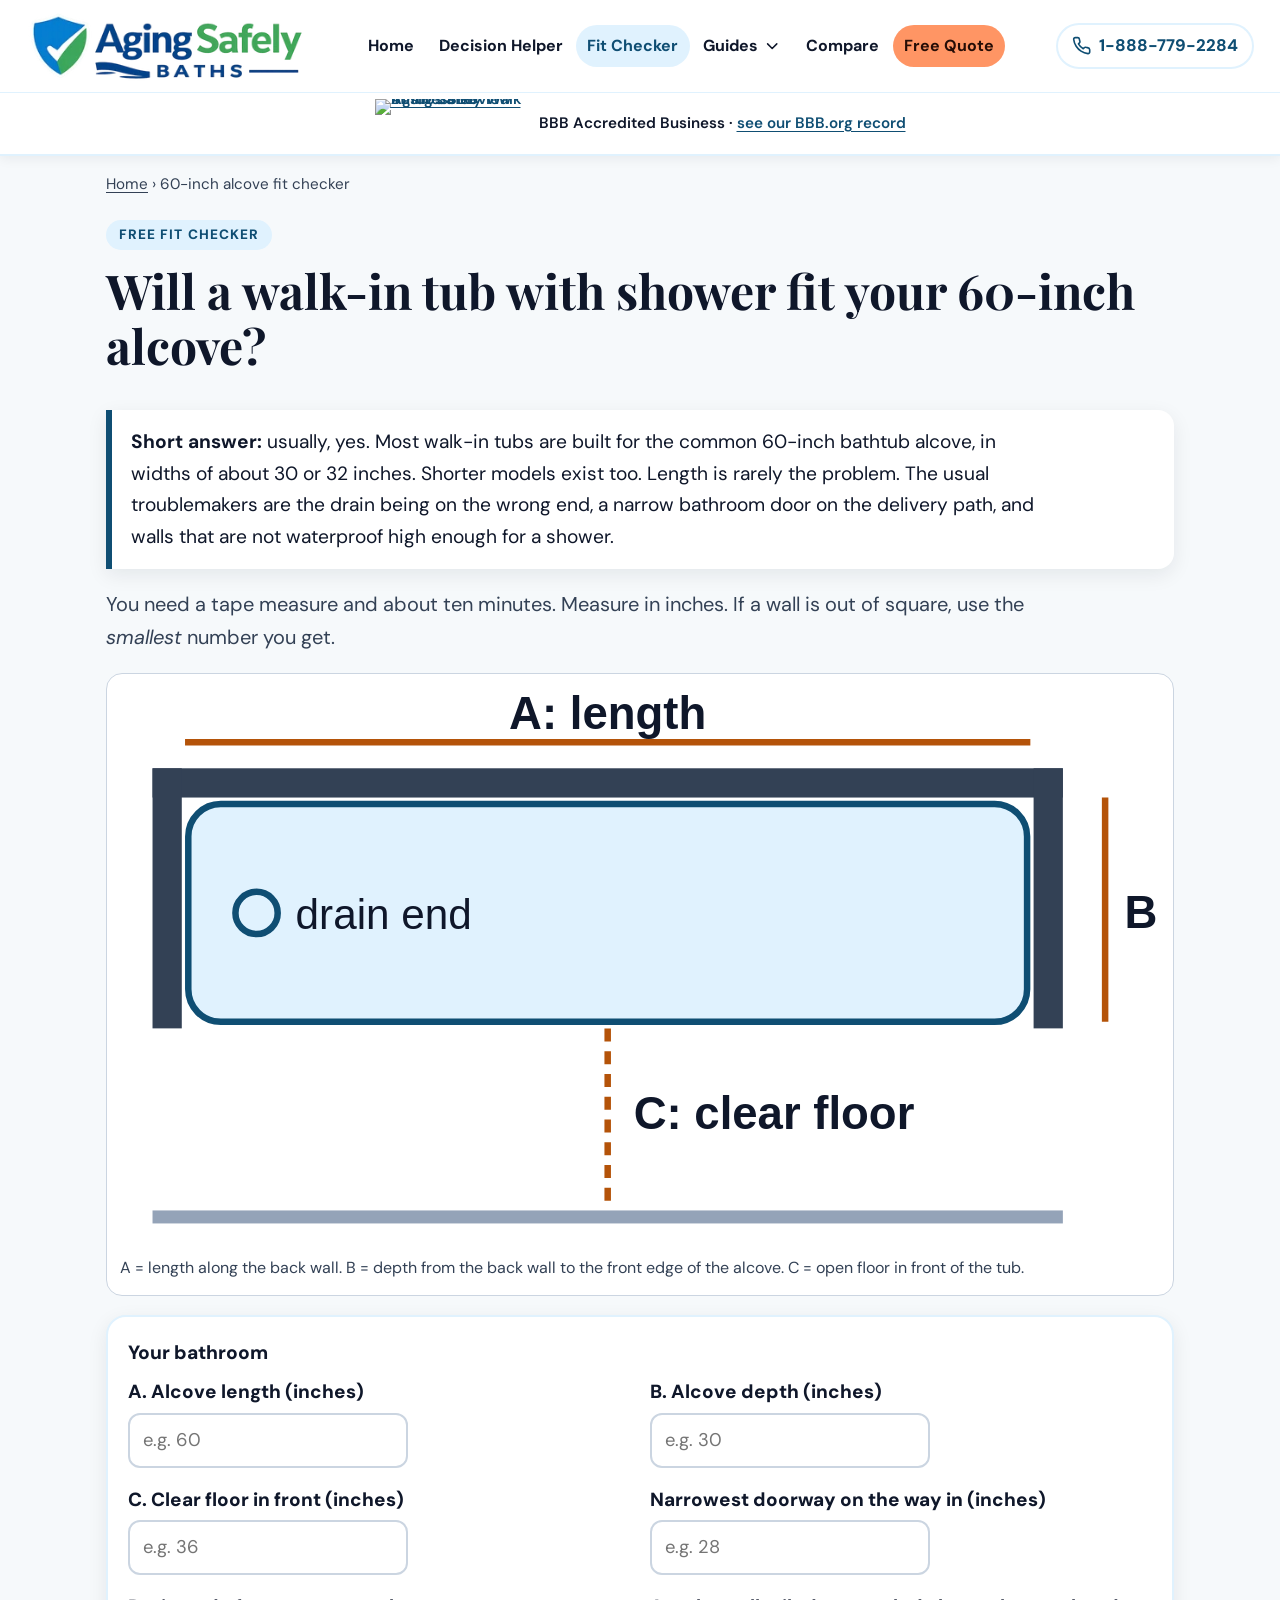
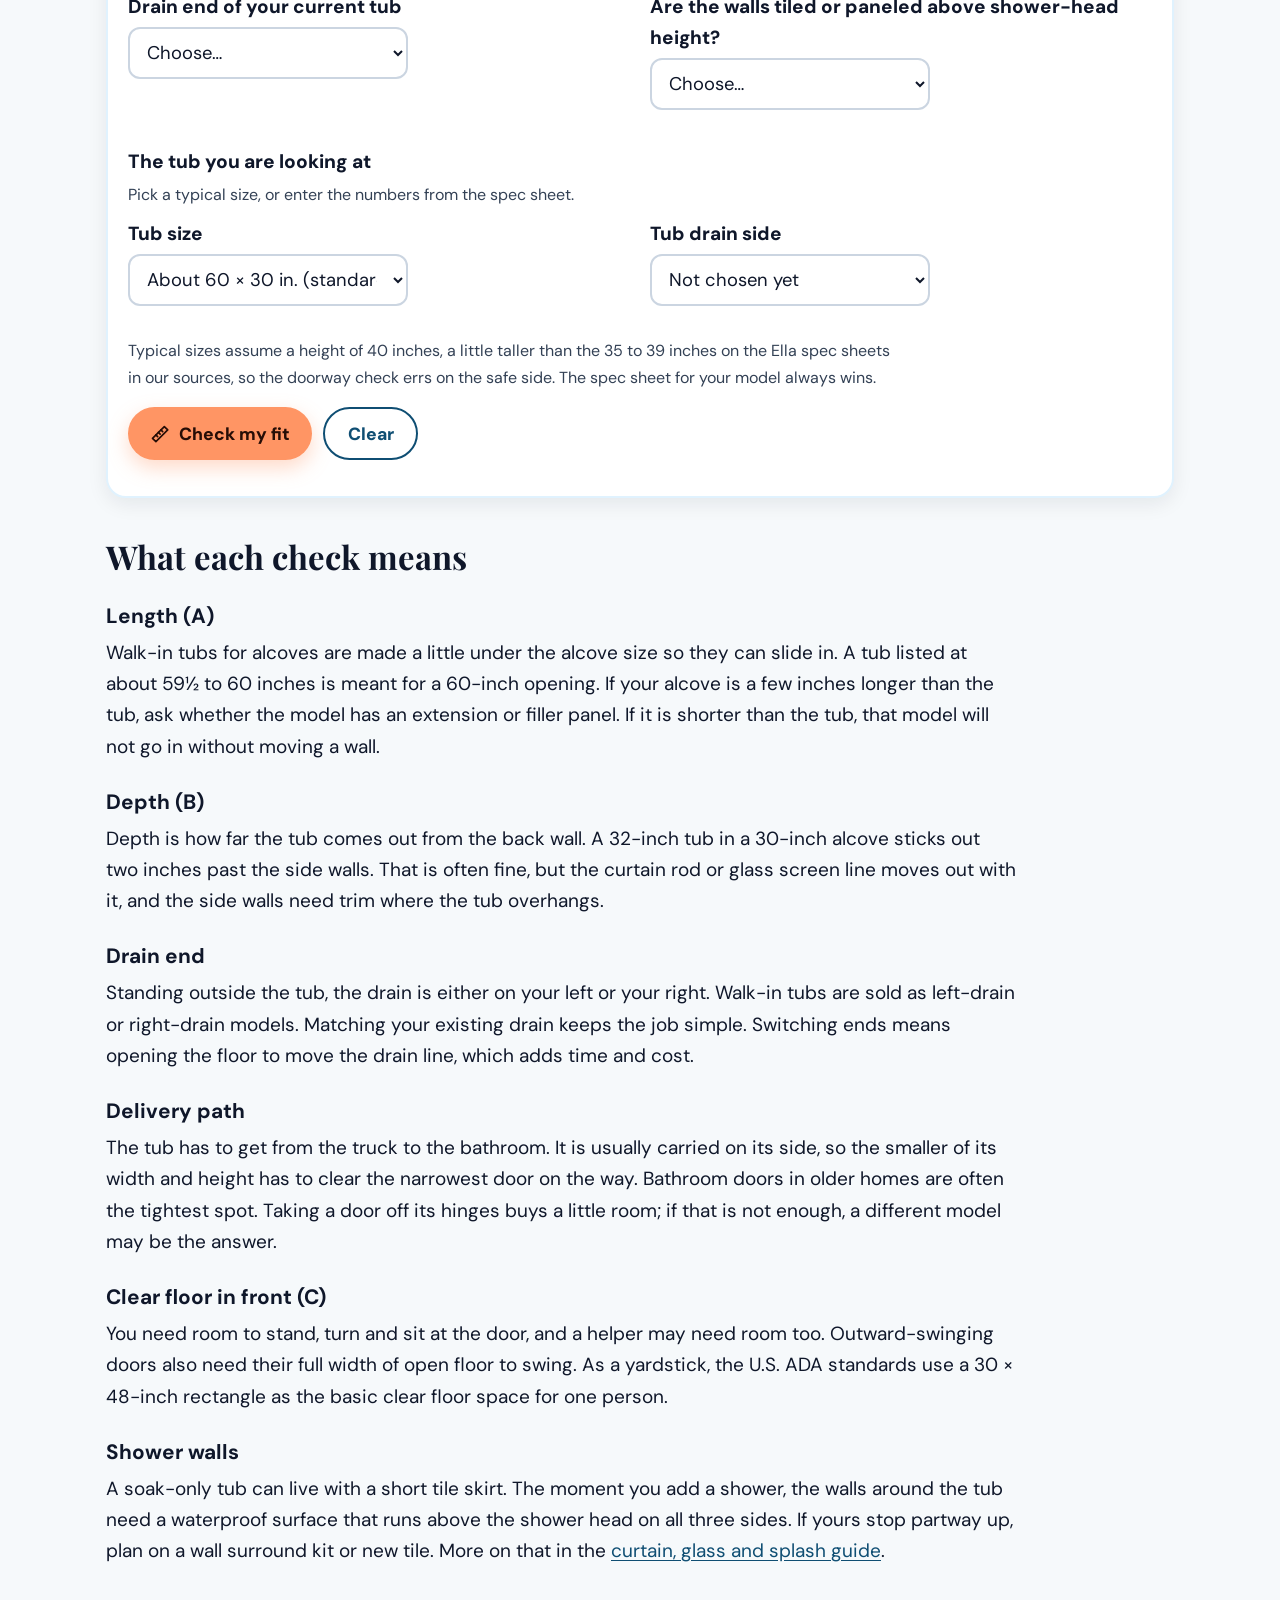
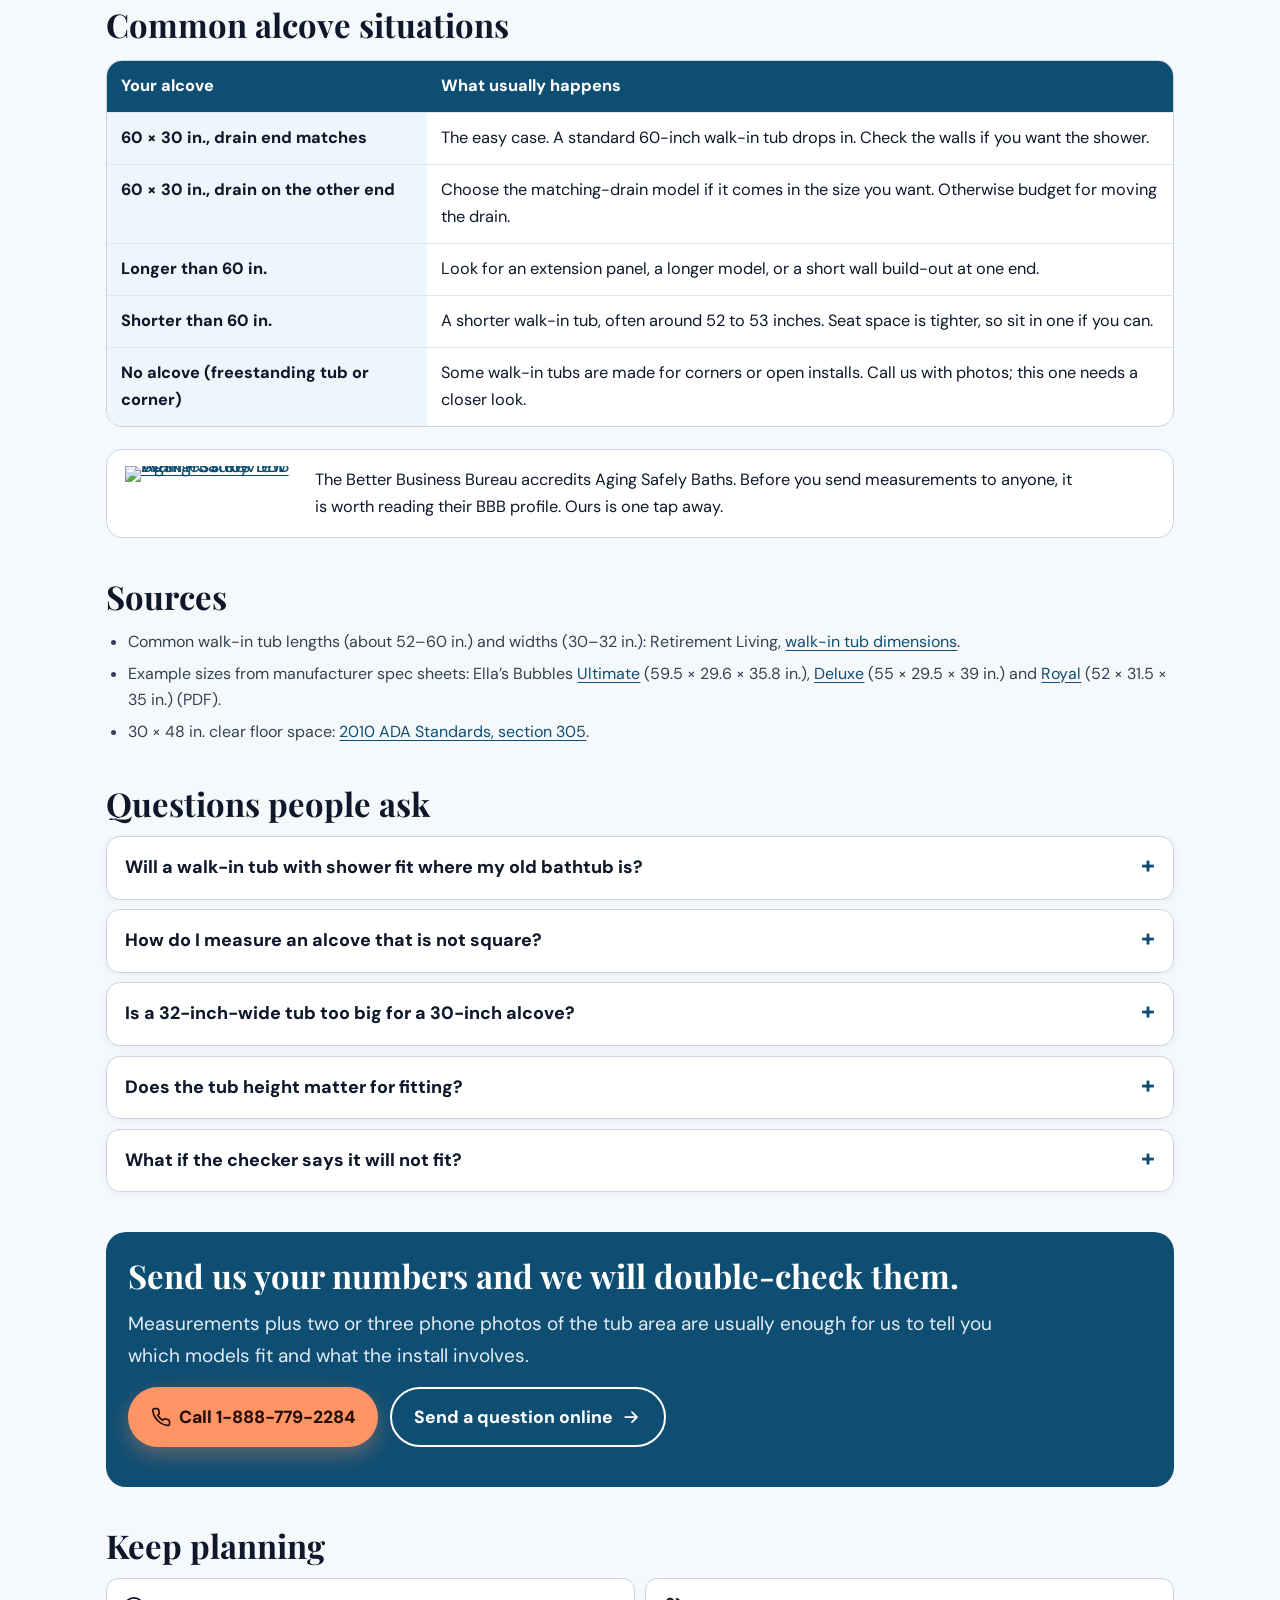
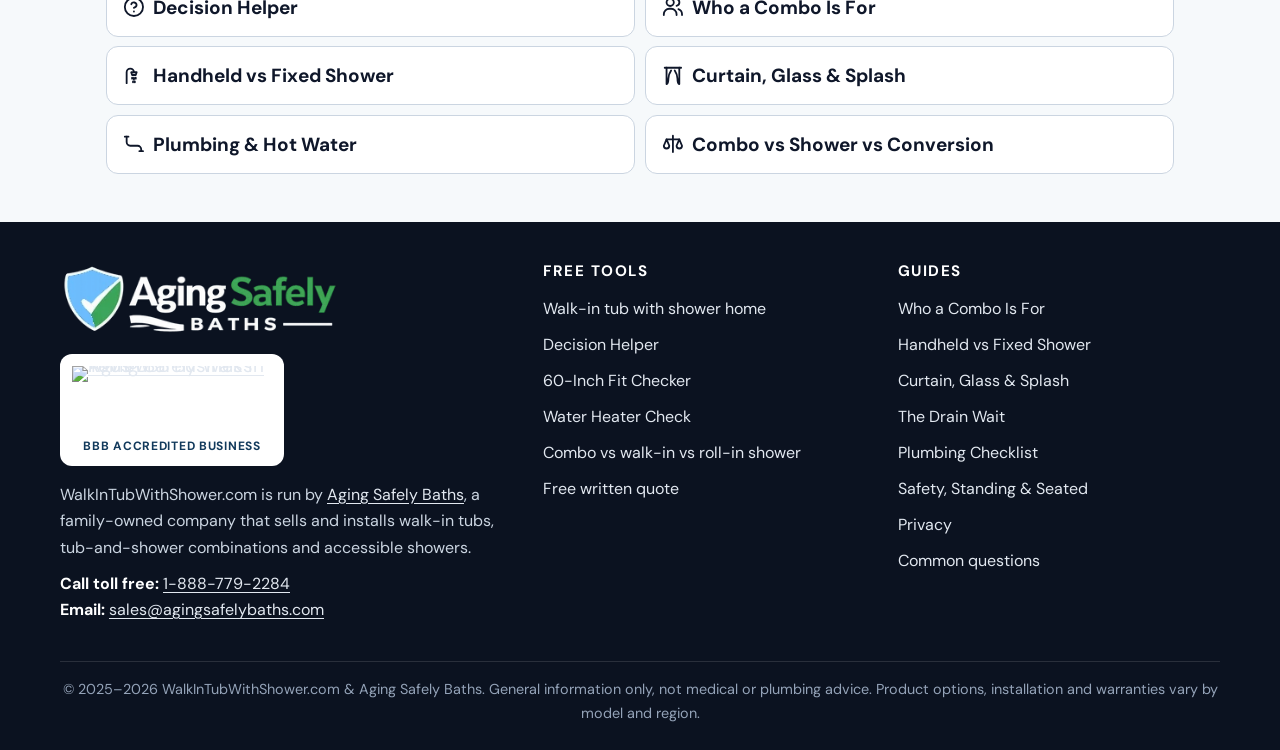
==== commit 23f6aaf4: "Add privacy policy page and footer link Co-Authored-By: Claude Fable 5.1 <noreply@anthropic.com>" ====
--- a/alcove-fit-checker/index.html
+++ b/alcove-fit-checker/index.html
@@ -111,6 +111,10 @@
  ]
 }
 </script>
+<!-- GA4 -->
+<script async src="https://www.googletagmanager.com/gtag/js?id=G-QSW05PWNSX"></script>
+<script>window.dataLayer=window.dataLayer||[];function gtag(){dataLayer.push(arguments);}gtag('js',new Date());gtag('config','G-QSW05PWNSX');</script>
+<script>(function(){function s(n,p){try{gtag('event',n,p)}catch(e){}}document.addEventListener('click',function(e){var a=e.target.closest&&e.target.closest('a[href^="tel:"]');if(a)s('phone_click',{phone_number:a.getAttribute('href').slice(4),link_text:(a.textContent||'').trim().slice(0,60)})},true);document.addEventListener('submit',function(e){var f=e.target;if(!f||f.getAttribute('role')==='search'||/search/i.test(f.id+' '+f.className+' '+(f.action||'')))return;var id=f.id||f.getAttribute('name')||f.className||'form';if(/estimat|calc/i.test(id+' '+(f.action||'')))s('estimator_use',{form_id:id});s('generate_lead',{form_id:id})},true);window.etAB=function(n,v){var k='etab_'+n,x;try{x=localStorage.getItem(k)}catch(e){}if(!x||v.indexOf(x)<0){x=v[Math.floor(Math.random()*v.length)];try{localStorage.setItem(k,x)}catch(e){}}s('ab_view',{experiment:n,variant:x});try{gtag('set','user_properties',{['ab_'+n]:x})}catch(e){}document.documentElement.setAttribute('data-ab-'+n,x);return x}})();</script>
 </head>
 <body>
 <a class="skip" href="#main">Skip to main content</a>
@@ -262,7 +266,7 @@
     </div>
     <div>
       <h2>Guides</h2>
-      <div class="sf-links"><a href="/who-needs-a-tub-shower-combo/">Who a Combo Is For</a><a href="/handheld-vs-fixed-shower-head/">Handheld vs Fixed Shower</a><a href="/curtain-glass-and-splash-control/">Curtain, Glass &amp; Splash</a><a href="/drain-time-and-the-wet-seat-wait/">The Drain Wait</a><a href="/plumbing-and-hot-water/">Plumbing Checklist</a><a href="/walk-in-tub-shower-safety/">Safety, Standing &amp; Seated</a><a href="/#faq">Common questions</a></div>
+      <div class="sf-links"><a href="/who-needs-a-tub-shower-combo/">Who a Combo Is For</a><a href="/handheld-vs-fixed-shower-head/">Handheld vs Fixed Shower</a><a href="/curtain-glass-and-splash-control/">Curtain, Glass &amp; Splash</a><a href="/drain-time-and-the-wet-seat-wait/">The Drain Wait</a><a href="/plumbing-and-hot-water/">Plumbing Checklist</a><a href="/walk-in-tub-shower-safety/">Safety, Standing &amp; Seated</a> <a href="/privacy/">Privacy</a><a href="/#faq">Common questions</a></div>
     </div>
   </div>
   <div class="sf-bot">&copy; 2025&ndash;2026 WalkInTubWithShower.com &amp; Aging Safely Baths. General information only, not medical or plumbing advice. Product options, installation and warranties vary by model and region.</div>
@@ -331,5 +335,6 @@
   document.getElementById('fit-reset').addEventListener('click',function(){out.hidden=true;err.hidden=true;setTimeout(toggle,0);});
 })();
 </script>
+<script src="/lead-send.js" defer></script>
 </body>
 </html>
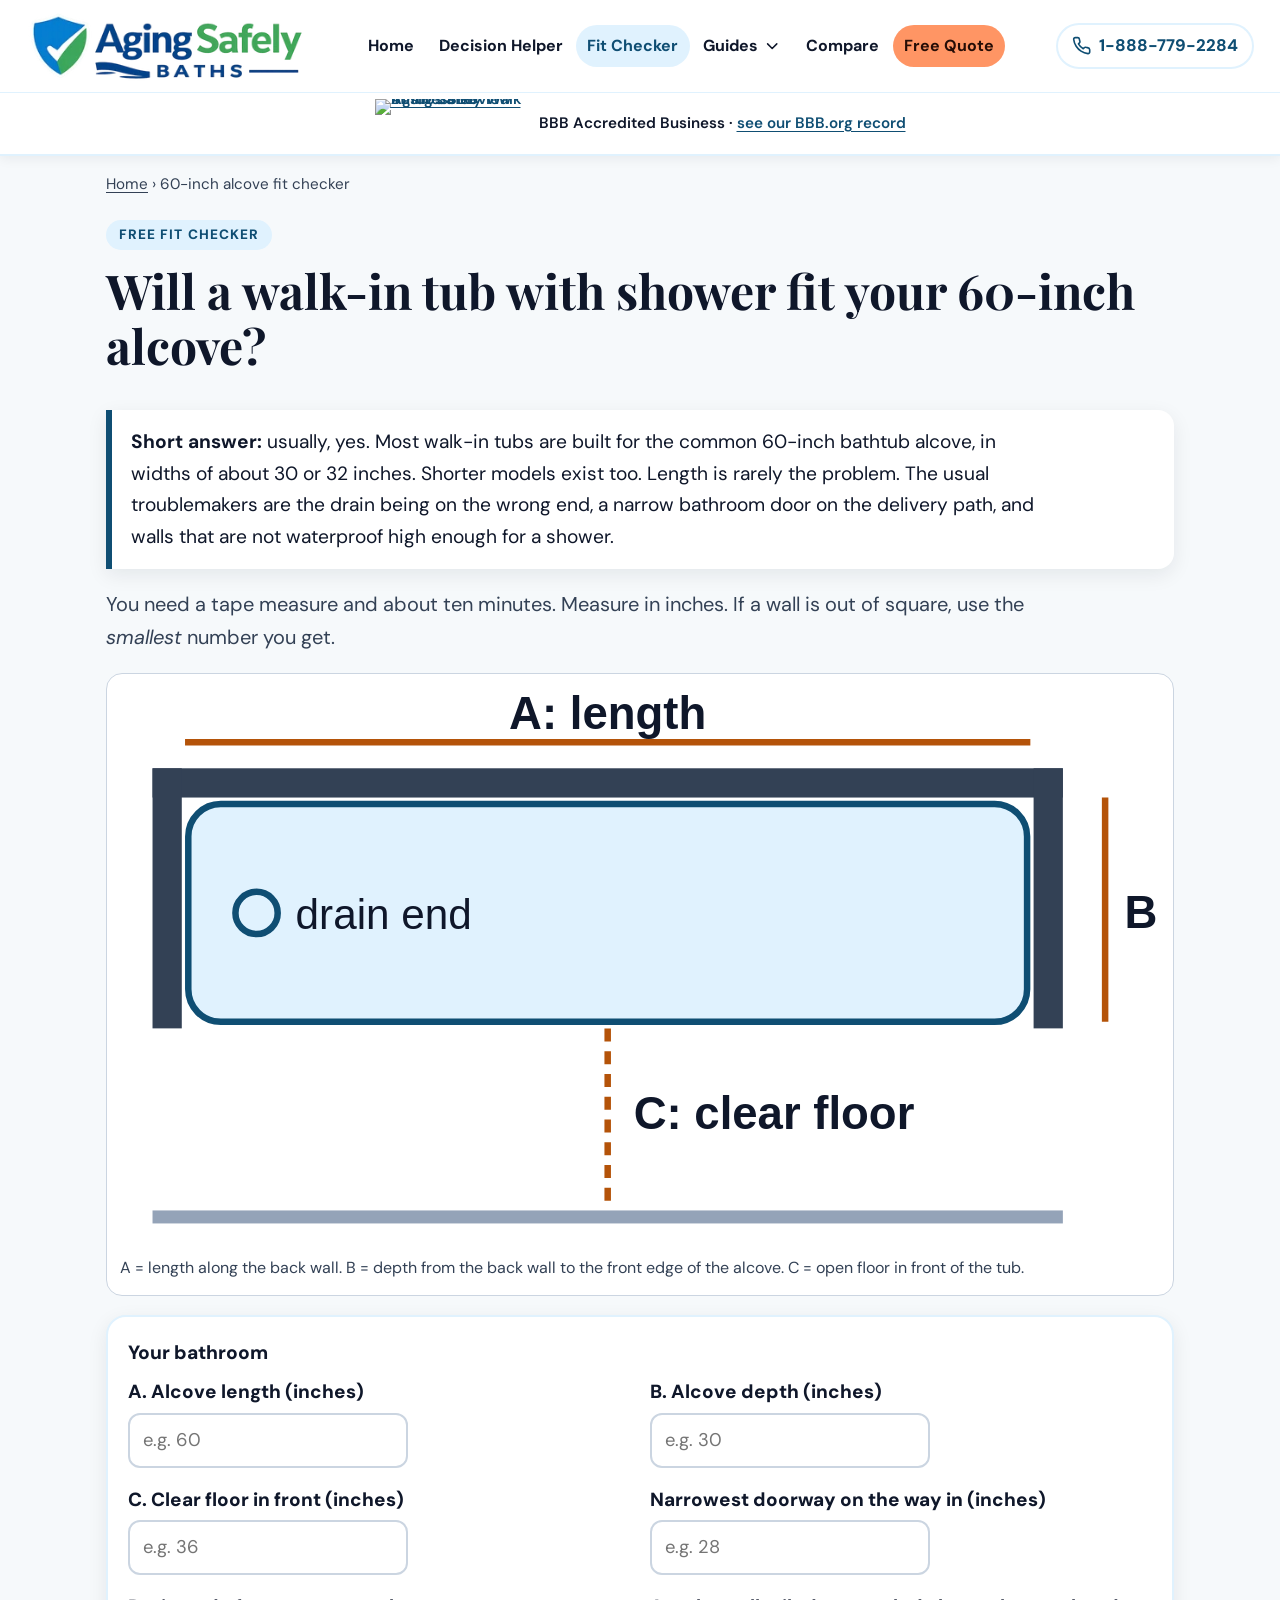
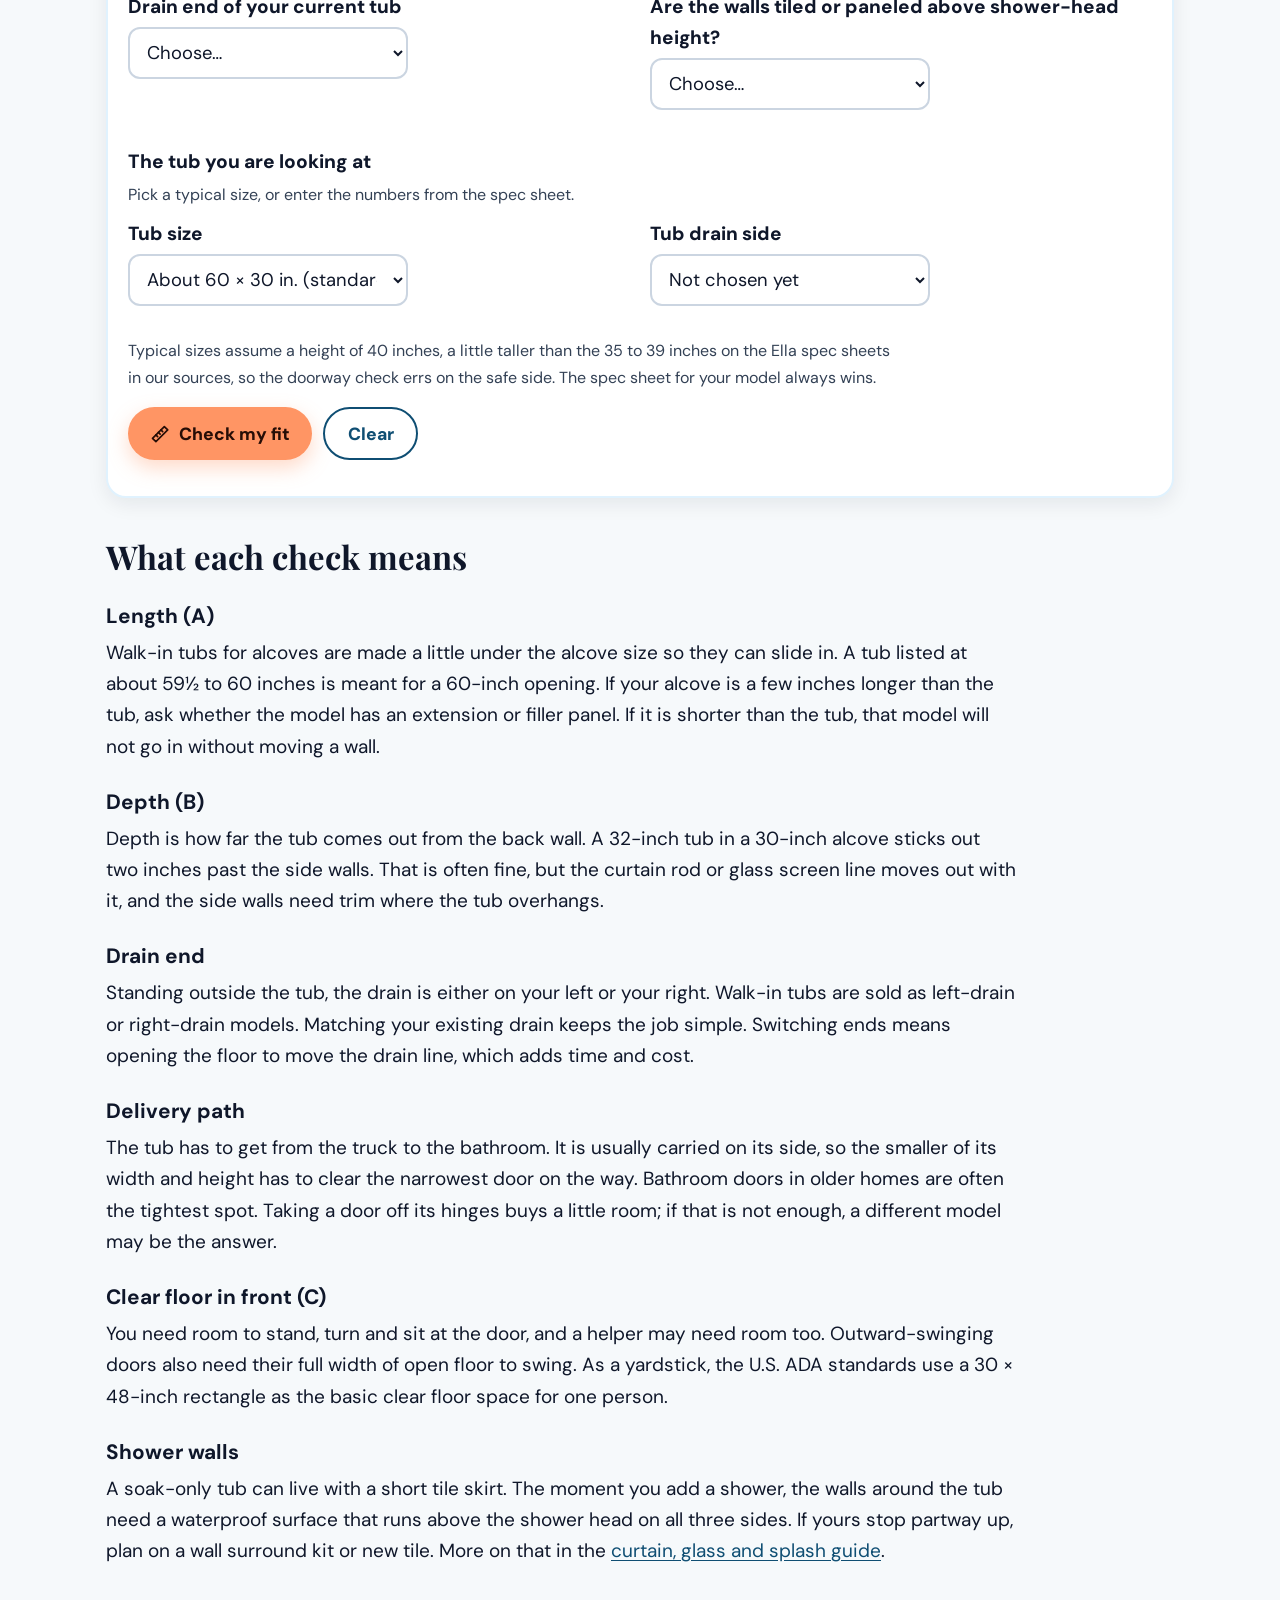
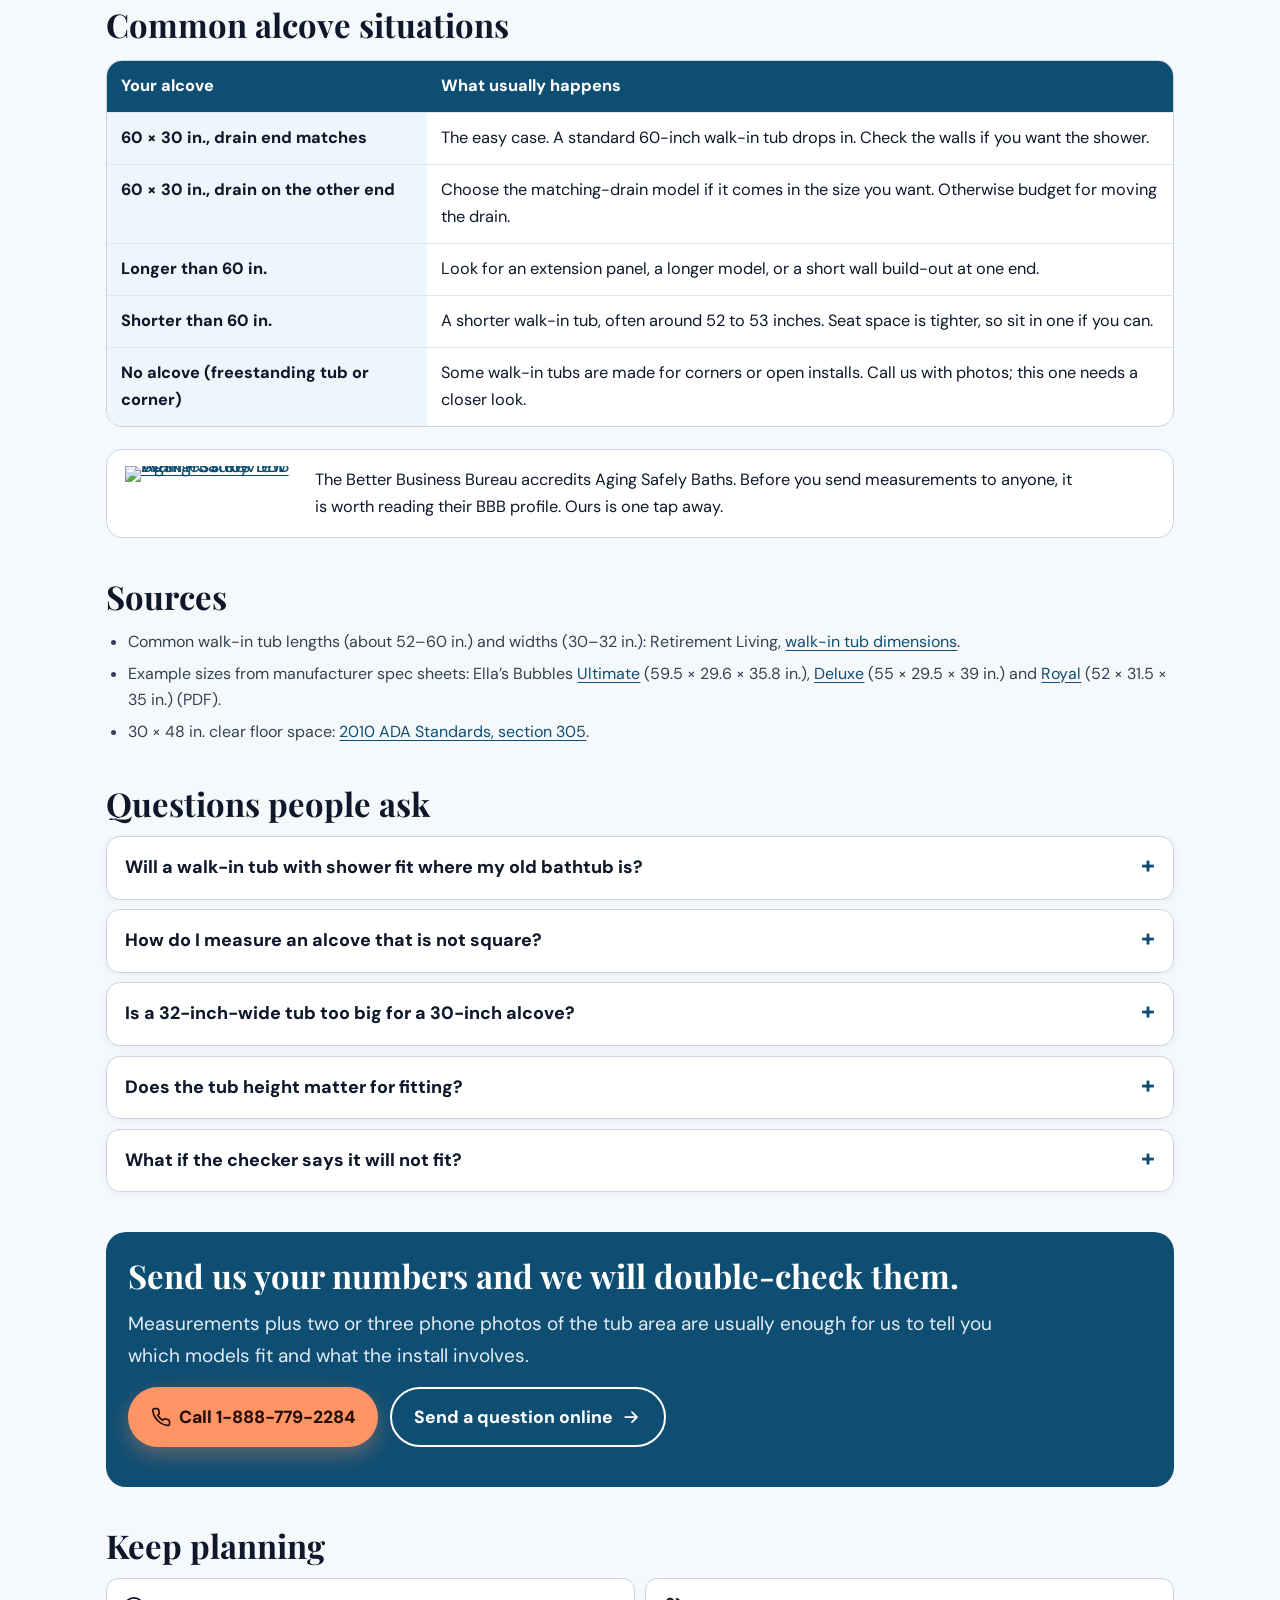
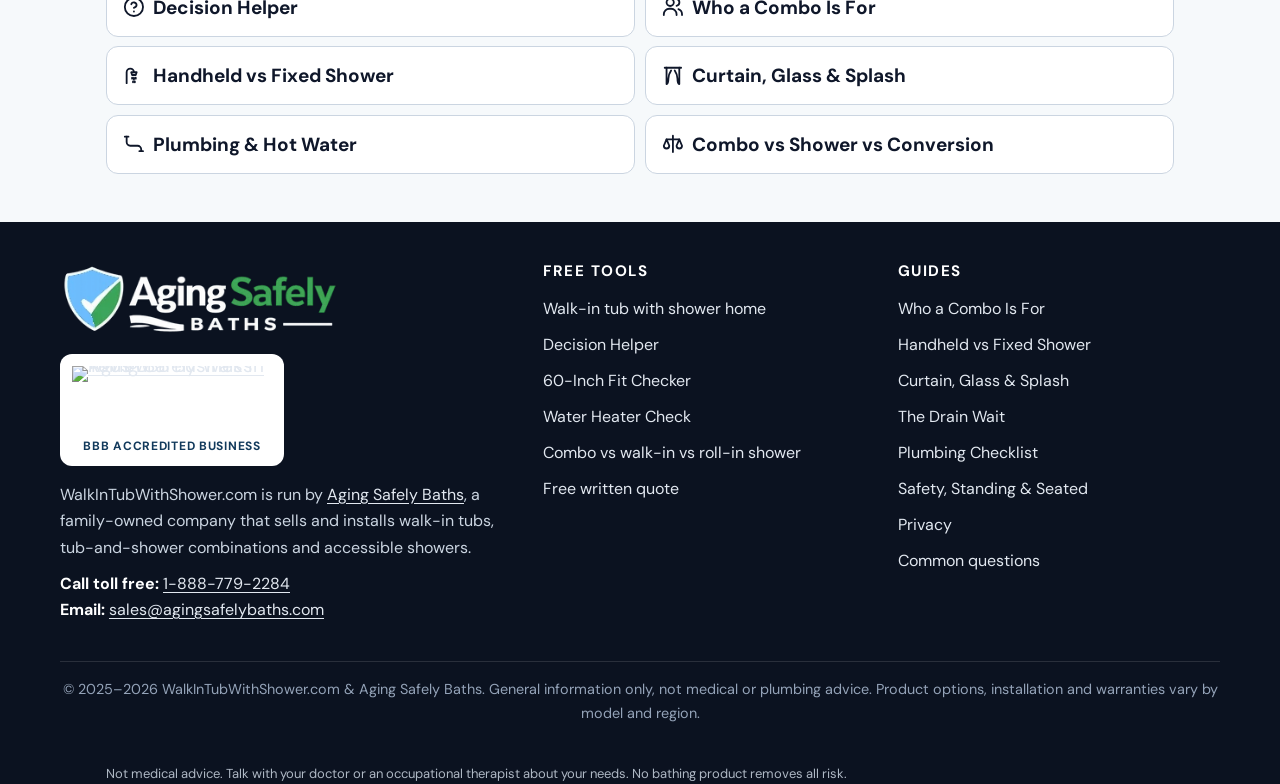
==== commit f366c612: "Liability wording: soften absolute safety, health and coverage claims; add footer disclaimer No bath" ====
--- a/alcove-fit-checker/index.html
+++ b/alcove-fit-checker/index.html
@@ -270,7 +270,7 @@
     </div>
   </div>
   <div class="sf-bot">&copy; 2025&ndash;2026 WalkInTubWithShower.com &amp; Aging Safely Baths. General information only, not medical or plumbing advice. Product options, installation and warranties vary by model and region.</div>
-</footer>
+<p class="liability-note" style="max-width:1100px;margin:14px auto 0;padding:0 16px;font-size:13px;line-height:1.55;opacity:.85">Not medical advice. Talk with your doctor or an occupational therapist about your needs. No bathing product removes all risk.</p></footer>
 <div class="mcta"><a class="btn btn-cta" href="tel:1-888-779-2284"><svg class="ico" viewBox="0 0 24 24" fill="none" stroke="currentColor" stroke-width="2" stroke-linecap="round" stroke-linejoin="round" aria-hidden="true" focusable="false"><path d="M22 16.9v3a2 2 0 0 1-2.2 2 19.8 19.8 0 0 1-8.6-3.1 19.5 19.5 0 0 1-6-6A19.8 19.8 0 0 1 2.1 4.2 2 2 0 0 1 4.1 2h3a2 2 0 0 1 2 1.7c.1.9.4 1.8.7 2.7a2 2 0 0 1-.5 2.1L8 9.8a16 16 0 0 0 6 6l1.3-1.3a2 2 0 0 1 2.1-.4c.9.3 1.8.6 2.7.7a2 2 0 0 1 1.7 2z"/></svg> Call</a><a class="btn btn-ghost" href="/#contact">Free quote</a></div>
 <script src="/assets/wits.js" defer></script>
 <script>
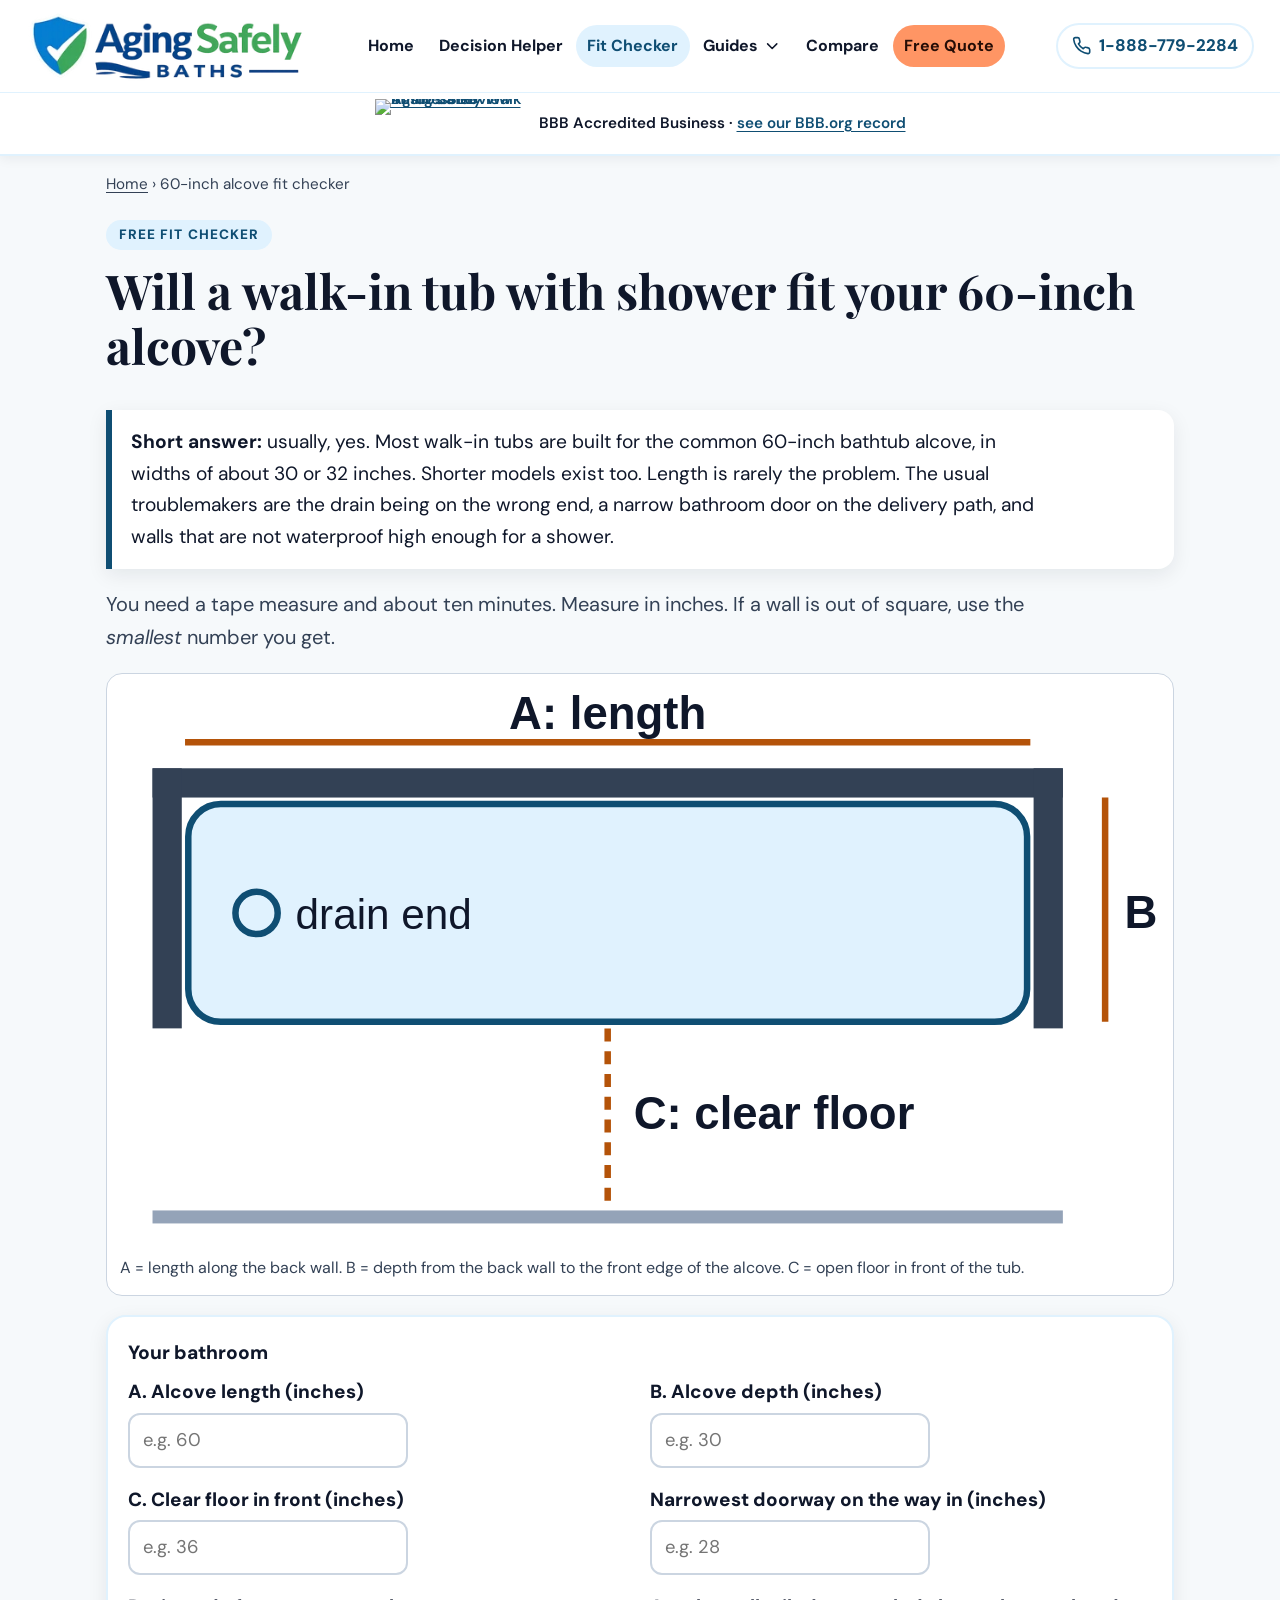
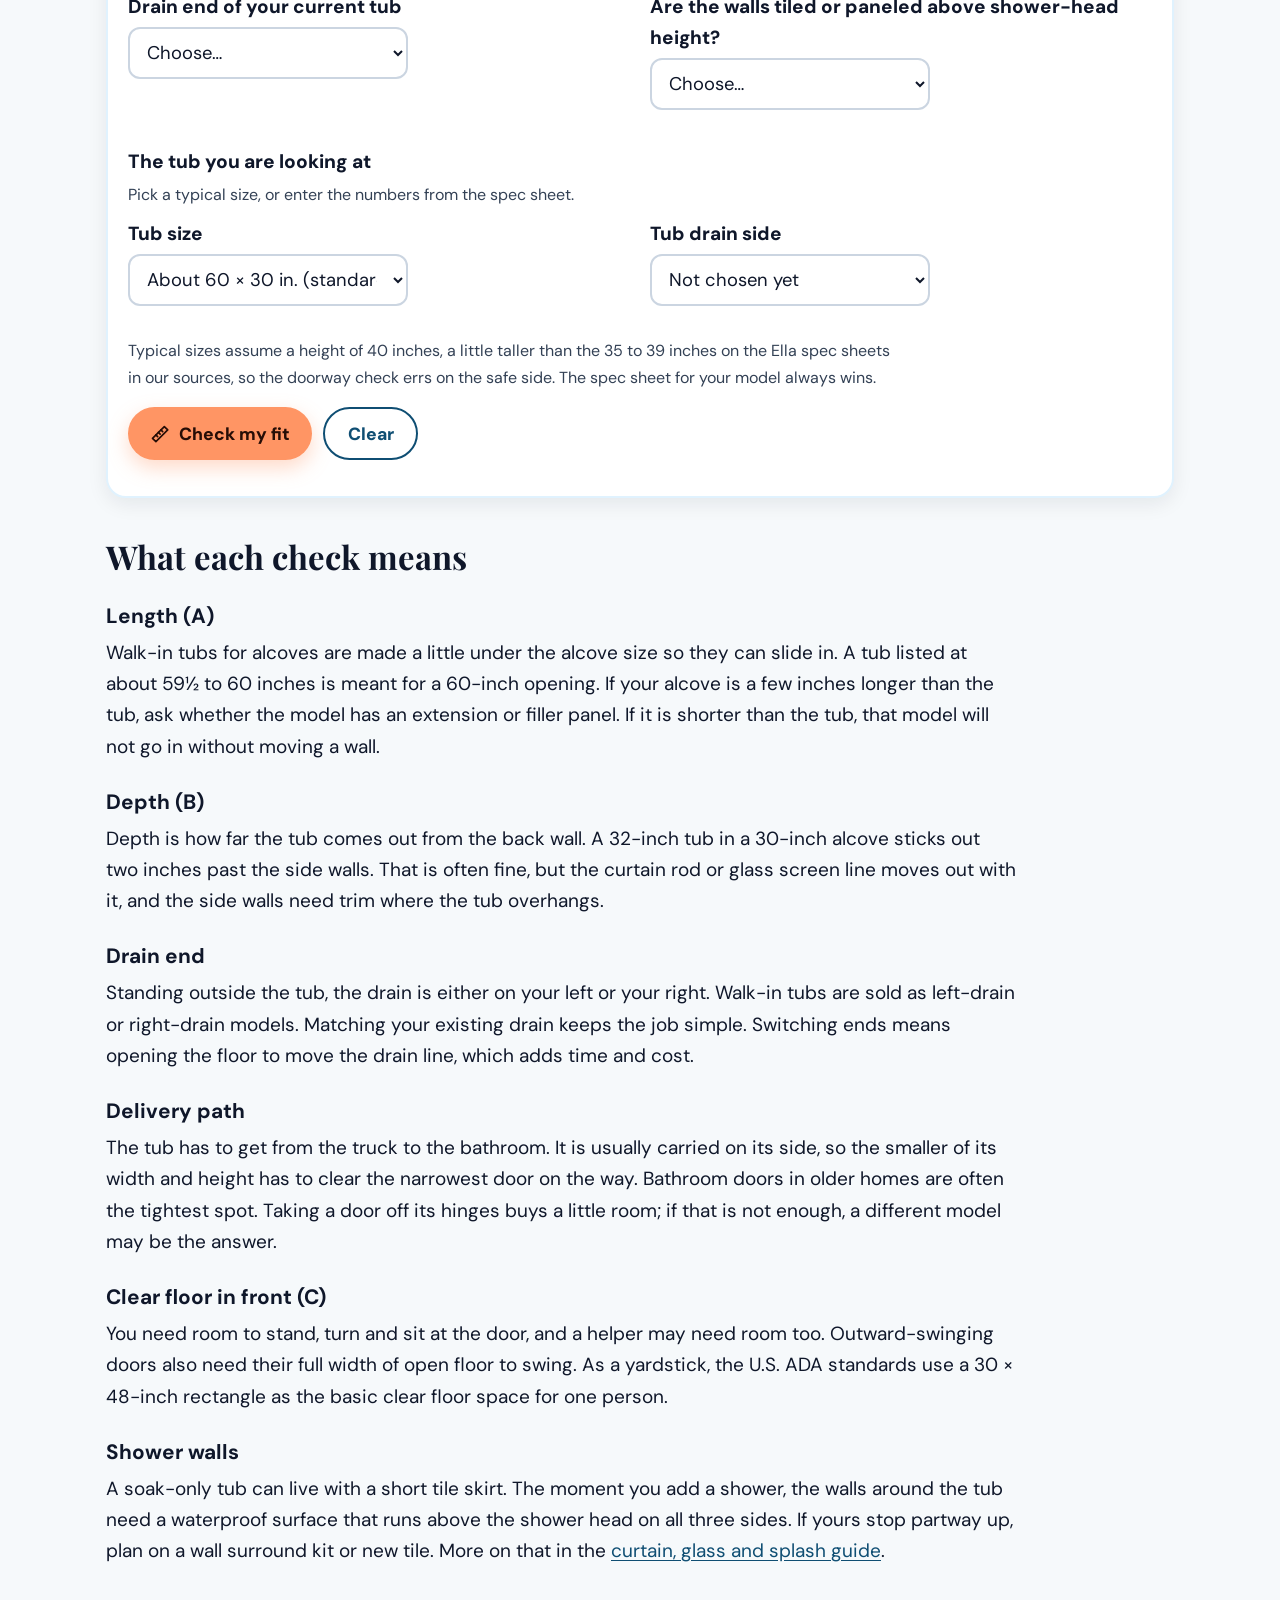
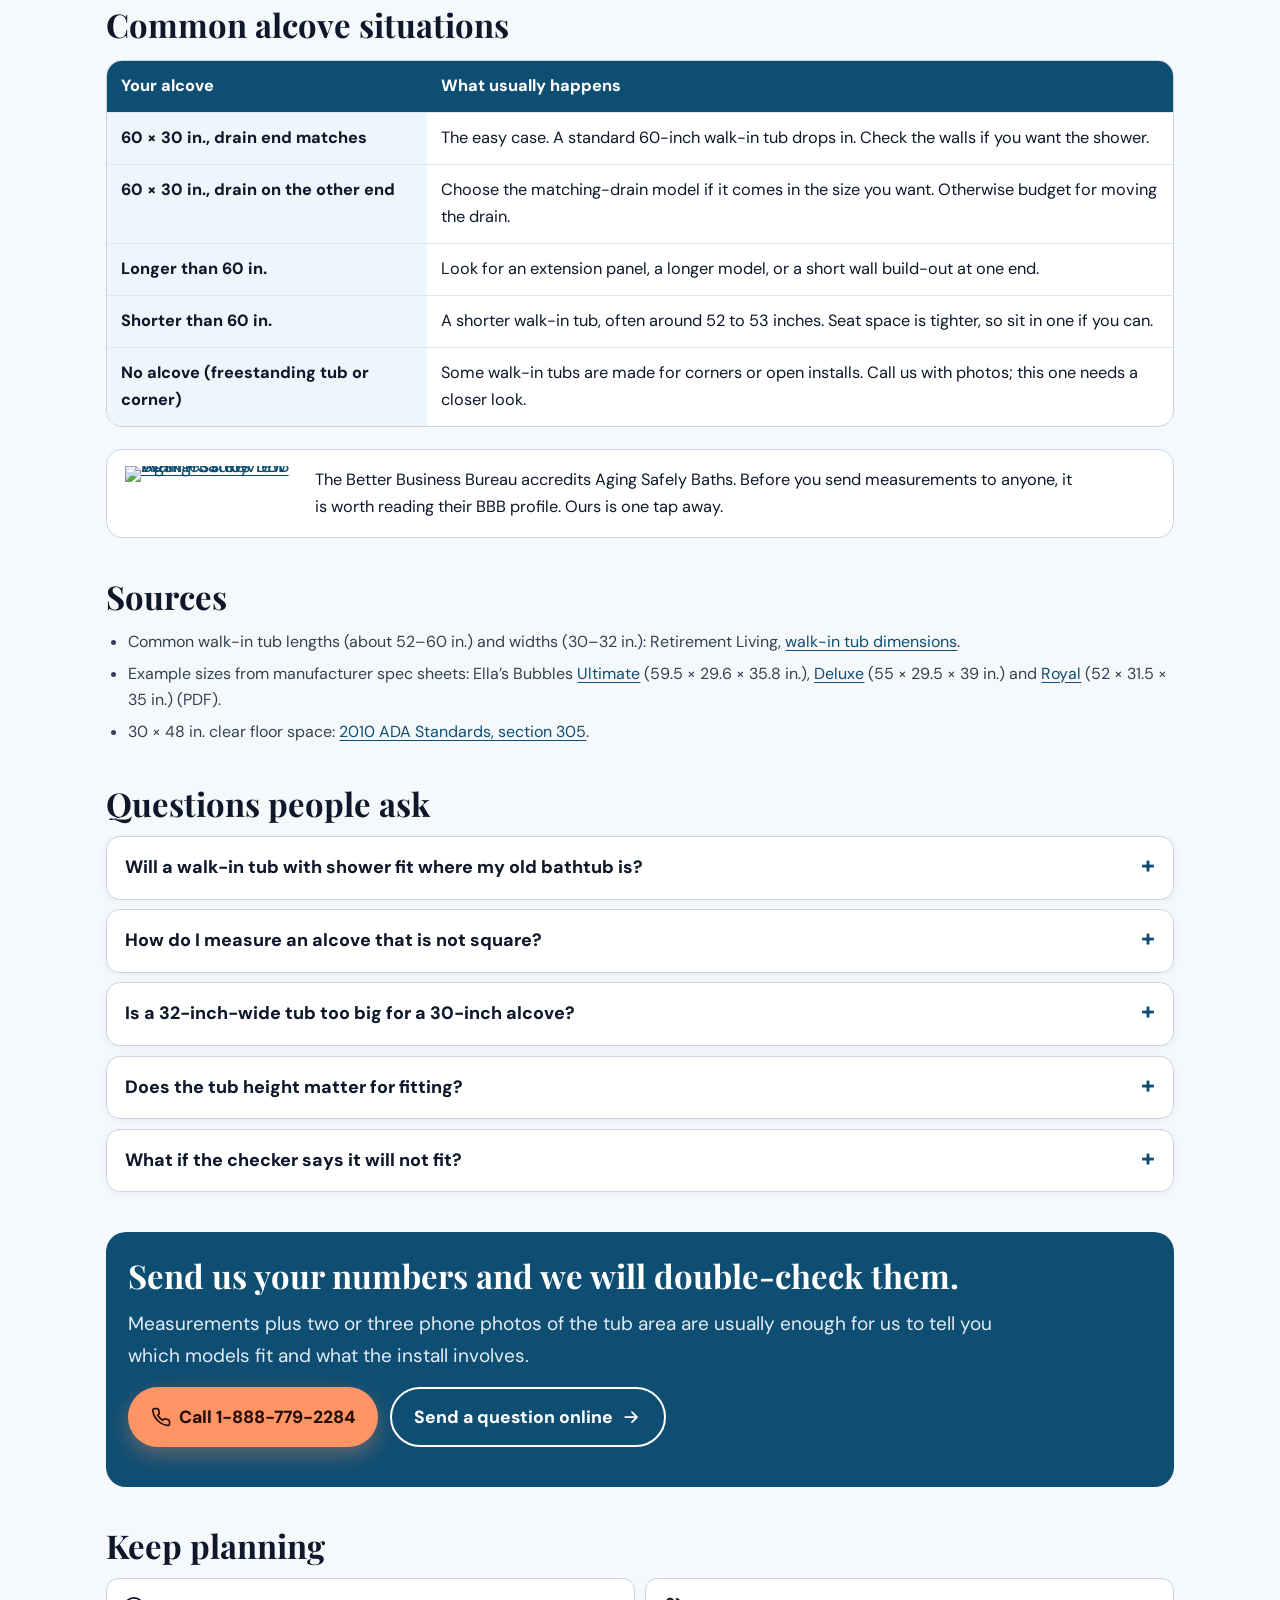
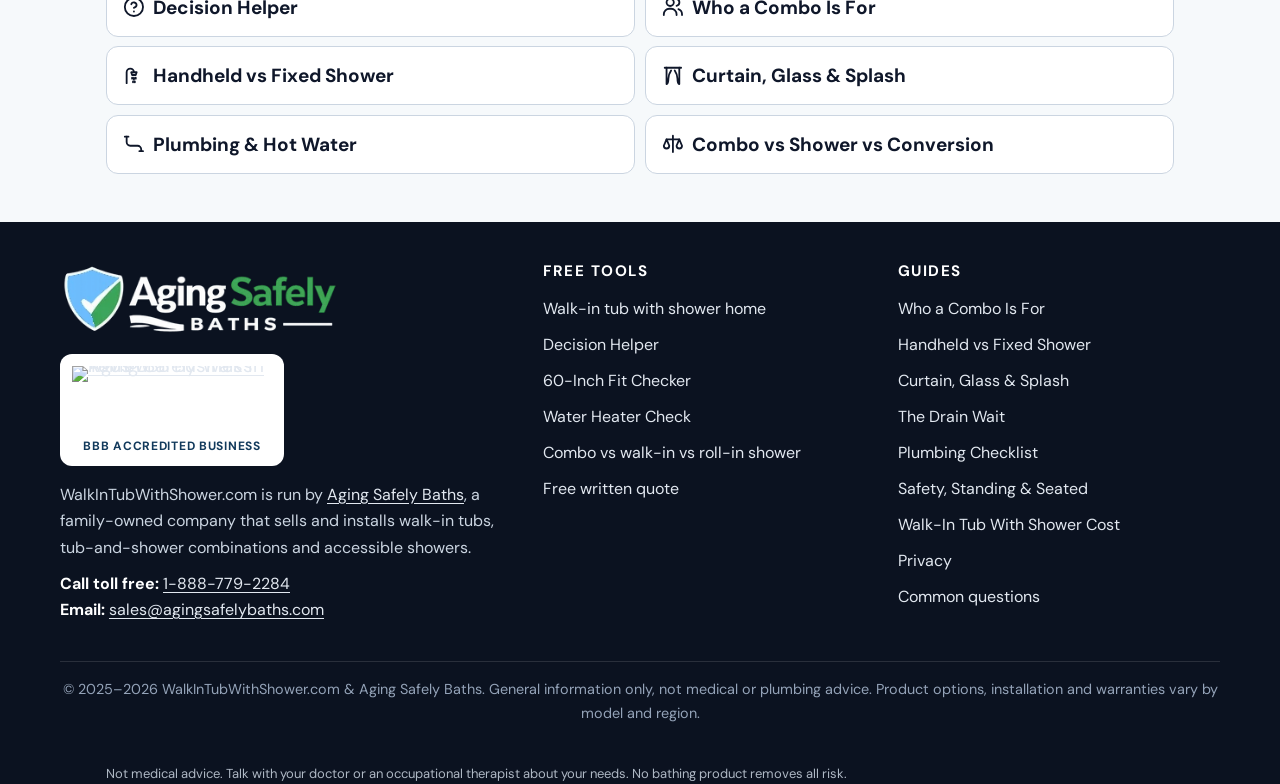
==== commit e2d7cb63: "Walk-in tub with shower cost guide, link-policy and hero fixes - New /walk-in-tub-with-shower-cost/:" ====
--- a/alcove-fit-checker/index.html
+++ b/alcove-fit-checker/index.html
@@ -125,7 +125,7 @@
       <a href="/">Home</a>
       <a href="/combo-or-shower-quiz/">Decision Helper</a>
       <a href="/alcove-fit-checker/" aria-current="page">Fit Checker</a>
-      <details><summary>Guides <svg class="ico" viewBox="0 0 24 24" fill="none" stroke="currentColor" stroke-width="2" stroke-linecap="round" stroke-linejoin="round" aria-hidden="true" focusable="false"><path d="M6 9l6 6 6-6"/></svg></summary><div class="sh-drop"><a href="/who-needs-a-tub-shower-combo/">Who a Combo Is For</a><a href="/handheld-vs-fixed-shower-head/">Handheld vs Fixed Shower</a><a href="/curtain-glass-and-splash-control/">Curtain, Glass &amp; Splash</a><a href="/drain-time-and-the-wet-seat-wait/">The Drain Wait</a><a href="/plumbing-and-hot-water/">Plumbing Checklist</a><a href="/walk-in-tub-shower-safety/">Safety, Standing &amp; Seated</a><a href="/water-heater-sizing/">Water Heater Check</a></div></details>
+      <details><summary>Guides <svg class="ico" viewBox="0 0 24 24" fill="none" stroke="currentColor" stroke-width="2" stroke-linecap="round" stroke-linejoin="round" aria-hidden="true" focusable="false"><path d="M6 9l6 6 6-6"/></svg></summary><div class="sh-drop"><a href="/who-needs-a-tub-shower-combo/">Who a Combo Is For</a><a href="/handheld-vs-fixed-shower-head/">Handheld vs Fixed Shower</a><a href="/curtain-glass-and-splash-control/">Curtain, Glass &amp; Splash</a><a href="/drain-time-and-the-wet-seat-wait/">The Drain Wait</a><a href="/plumbing-and-hot-water/">Plumbing Checklist</a><a href="/walk-in-tub-shower-safety/">Safety, Standing &amp; Seated</a><a href="/water-heater-sizing/">Water Heater Check</a><a href="/walk-in-tub-with-shower-cost/">Cost, Line by Line</a></div></details>
       <a href="/combo-vs-walk-in-shower-vs-conversion/">Compare</a>
       <a class="sh-cta" href="/#contact">Free Quote</a>
     </nav>
@@ -135,7 +135,7 @@
     </div>
   </div>
   <nav class="mnav" id="mnav" aria-label="Mobile">
-    <a href="/">Home</a><a href="/combo-or-shower-quiz/">Decision Helper</a><a href="/alcove-fit-checker/" aria-current="page">60-Inch Fit Checker</a><a href="/water-heater-sizing/">Water Heater Check</a><a href="/who-needs-a-tub-shower-combo/">Who a Combo Is For</a><a href="/handheld-vs-fixed-shower-head/">Handheld vs Fixed Shower</a><a href="/curtain-glass-and-splash-control/">Curtain, Glass &amp; Splash</a><a href="/drain-time-and-the-wet-seat-wait/">The Drain Wait</a><a href="/plumbing-and-hot-water/">Plumbing Checklist</a><a href="/walk-in-tub-shower-safety/">Safety, Standing &amp; Seated</a><a href="/combo-vs-walk-in-shower-vs-conversion/">Combo vs Showers</a><a href="/#contact">Free written quote</a>
+    <a href="/">Home</a><a href="/combo-or-shower-quiz/">Decision Helper</a><a href="/alcove-fit-checker/" aria-current="page">60-Inch Fit Checker</a><a href="/water-heater-sizing/">Water Heater Check</a><a href="/who-needs-a-tub-shower-combo/">Who a Combo Is For</a><a href="/handheld-vs-fixed-shower-head/">Handheld vs Fixed Shower</a><a href="/curtain-glass-and-splash-control/">Curtain, Glass &amp; Splash</a><a href="/drain-time-and-the-wet-seat-wait/">The Drain Wait</a><a href="/plumbing-and-hot-water/">Plumbing Checklist</a><a href="/walk-in-tub-shower-safety/">Safety, Standing &amp; Seated</a><a href="/combo-vs-walk-in-shower-vs-conversion/">Combo vs Showers</a><a href="/walk-in-tub-with-shower-cost/">Walk-In Tub With Shower Cost</a><a href="/#contact">Free written quote</a>
   </nav>
   <div class="sh-bbb"><div class="sh-bbb-in"><a class="bbb-seal" href="https://www.bbb.org/us/co/denver/profile/walk-in-tubs/aging-safely-walk-in-tubs-1296-90145069/#sealclick" target="_blank" rel="nofollow noopener" aria-label="BBB Accredited Business: Aging Safely Walk in Tubs (opens BBB.org)"><img src="https://seal-alaskaoregonwesternwashington.bbb.org/seals/blue-seal-200-65-bbb-90145069.png" width="200" height="65" alt="Aging Safely Walk in Tubs BBB Business Review" loading="lazy" decoding="async"></a><span>BBB Accredited Business &middot; <a href="https://www.bbb.org/us/co/denver/profile/walk-in-tubs/aging-safely-walk-in-tubs-1296-90145069/#sealclick" target="_blank" rel="nofollow noopener">see our BBB.org record</a></span></div></div>
 </header>
@@ -231,7 +231,7 @@
 <h2>Sources</h2>
 <ul class="src">
 <li>Common walk-in tub lengths (about 52–60 in.) and widths (30–32 in.): Retirement Living, <a href="https://www.retirementliving.com/best-walk-in-tubs/walk-in-tub-dimensions" target="_blank" rel="noopener">walk-in tub dimensions</a>.</li>
-<li>Example sizes from manufacturer spec sheets: Ella&rsquo;s Bubbles <a href="https://www.agingsafelybaths.com/wp-content/uploads/pdf/ella-ultimate-specifications.pdf">Ultimate</a> (59.5 &times; 29.6 &times; 35.8 in.), <a href="https://www.agingsafelybaths.com/wp-content/uploads/pdf/ella-deluxe-specifications.pdf">Deluxe</a> (55 &times; 29.5 &times; 39 in.) and <a href="https://www.agingsafelybaths.com/wp-content/uploads/pdf/ella-royal-specifications.pdf">Royal</a> (52 &times; 31.5 &times; 35 in.) (PDF).</li>
+<li>Example sizes from manufacturer spec sheets: Ella&rsquo;s Bubbles <a href="https://www.agingsafelybaths.com/wp-content/uploads/pdf/ella-ultimate-specifications.pdf" rel="nofollow">Ultimate</a> (59.5 &times; 29.6 &times; 35.8 in.), <a href="https://www.agingsafelybaths.com/wp-content/uploads/pdf/ella-deluxe-specifications.pdf" rel="nofollow">Deluxe</a> (55 &times; 29.5 &times; 39 in.) and <a href="https://www.agingsafelybaths.com/wp-content/uploads/pdf/ella-royal-specifications.pdf" rel="nofollow">Royal</a> (52 &times; 31.5 &times; 35 in.) (PDF).</li>
 <li>30 × 48 in. clear floor space: <a href="https://www.access-board.gov/ada/#ada-305" target="_blank" rel="noopener">2010 ADA Standards, section 305</a>.</li>
 </ul>
 <section class="faq" id="faq" aria-labelledby="faq-h"><h2 id="faq-h">Questions people ask</h2>
@@ -257,7 +257,7 @@
         <img class="sf-logo" src="/assets/aging-safely-baths-logo-footer-dark.webp" alt="Aging Safely Baths" width="280" height="74" loading="lazy">
         <div class="sf-bbb"><a class="bbb-seal" href="https://www.bbb.org/us/co/denver/profile/walk-in-tubs/aging-safely-walk-in-tubs-1296-90145069/#sealclick" target="_blank" rel="nofollow noopener" aria-label="BBB Accredited Business: Aging Safely Walk in Tubs (opens BBB.org)"><img src="https://seal-alaskaoregonwesternwashington.bbb.org/seals/blue-seal-200-65-bbb-90145069.png" width="200" height="65" alt="Aging Safely Walk in Tubs BBB Business Review" loading="lazy" decoding="async"></a><b>BBB Accredited Business</b></div>
       </div>
-      <p>WalkInTubWithShower.com is run by <a href="https://www.agingsafelybaths.com/">Aging Safely Baths</a>, a family-owned company that sells and installs walk-in tubs, tub-and-shower combinations and accessible showers.</p>
+      <p>WalkInTubWithShower.com is run by <a href="https://www.agingsafelybaths.com/" rel="nofollow">Aging Safely Baths</a>, a family-owned company that sells and installs walk-in tubs, tub-and-shower combinations and accessible showers.</p>
       <p><strong style="color:#fff">Call toll free:</strong> <a href="tel:1-888-779-2284">1-888-779-2284</a><br><strong style="color:#fff">Email:</strong> <a href="mailto:sales@agingsafelybaths.com">sales@agingsafelybaths.com</a></p>
     </div>
     <div>
@@ -266,7 +266,7 @@
     </div>
     <div>
       <h2>Guides</h2>
-      <div class="sf-links"><a href="/who-needs-a-tub-shower-combo/">Who a Combo Is For</a><a href="/handheld-vs-fixed-shower-head/">Handheld vs Fixed Shower</a><a href="/curtain-glass-and-splash-control/">Curtain, Glass &amp; Splash</a><a href="/drain-time-and-the-wet-seat-wait/">The Drain Wait</a><a href="/plumbing-and-hot-water/">Plumbing Checklist</a><a href="/walk-in-tub-shower-safety/">Safety, Standing &amp; Seated</a> <a href="/privacy/">Privacy</a><a href="/#faq">Common questions</a></div>
+      <div class="sf-links"><a href="/who-needs-a-tub-shower-combo/">Who a Combo Is For</a><a href="/handheld-vs-fixed-shower-head/">Handheld vs Fixed Shower</a><a href="/curtain-glass-and-splash-control/">Curtain, Glass &amp; Splash</a><a href="/drain-time-and-the-wet-seat-wait/">The Drain Wait</a><a href="/plumbing-and-hot-water/">Plumbing Checklist</a><a href="/walk-in-tub-shower-safety/">Safety, Standing &amp; Seated</a><a href="/walk-in-tub-with-shower-cost/">Walk-In Tub With Shower Cost</a> <a href="/privacy/">Privacy</a><a href="/#faq">Common questions</a></div>
     </div>
   </div>
   <div class="sf-bot">&copy; 2025&ndash;2026 WalkInTubWithShower.com &amp; Aging Safely Baths. General information only, not medical or plumbing advice. Product options, installation and warranties vary by model and region.</div>
